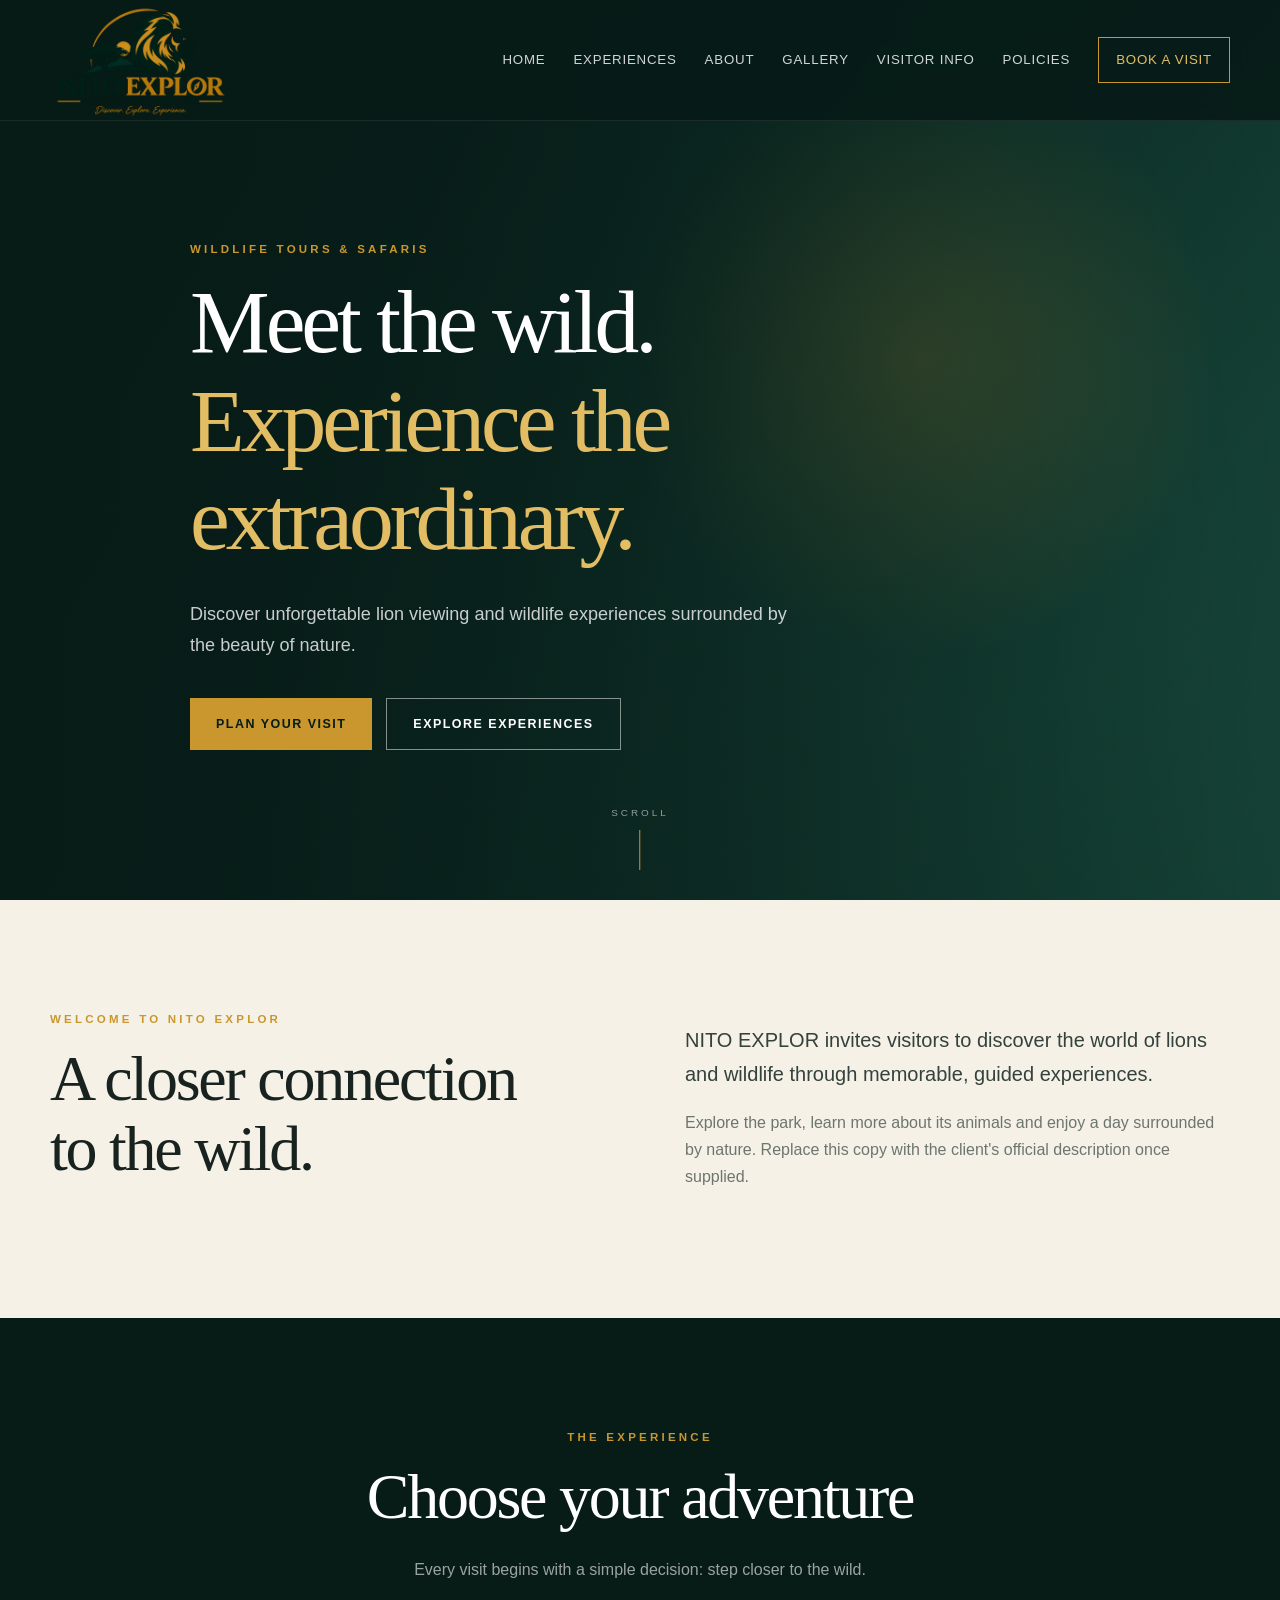
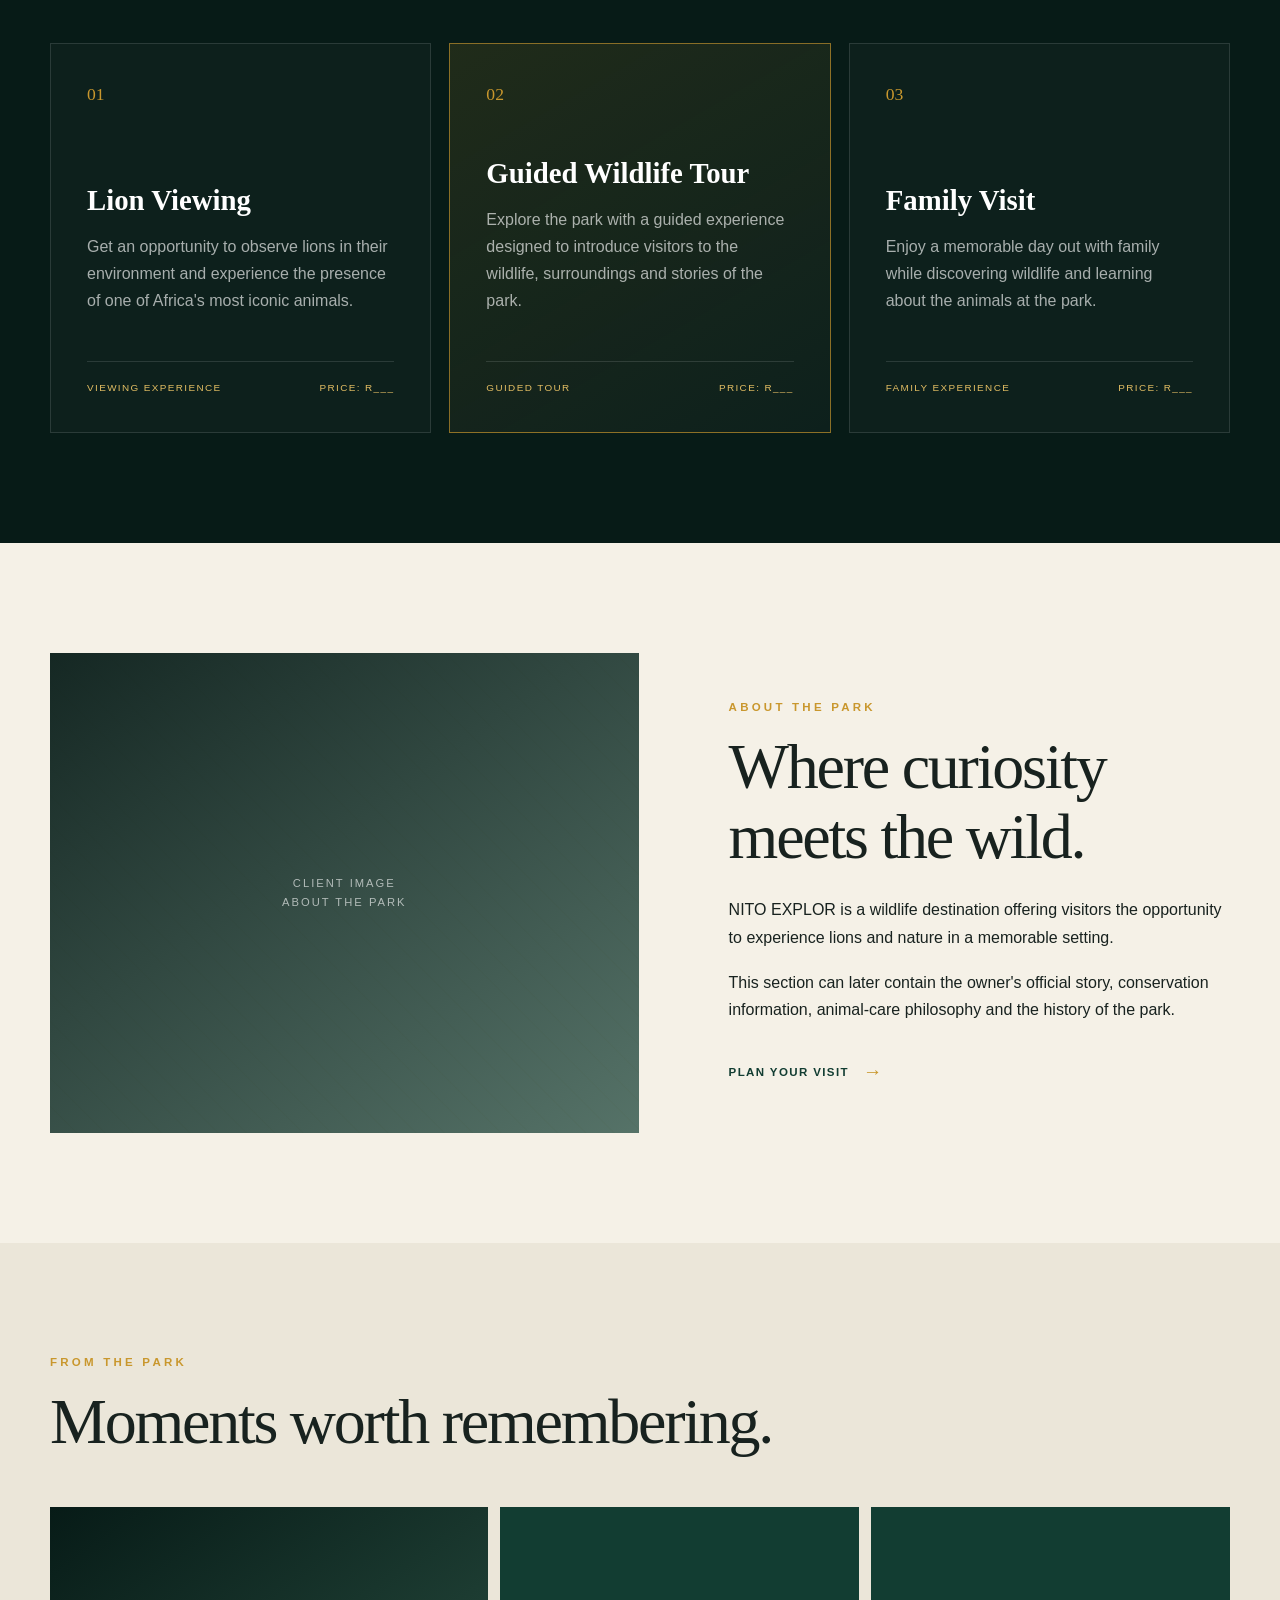
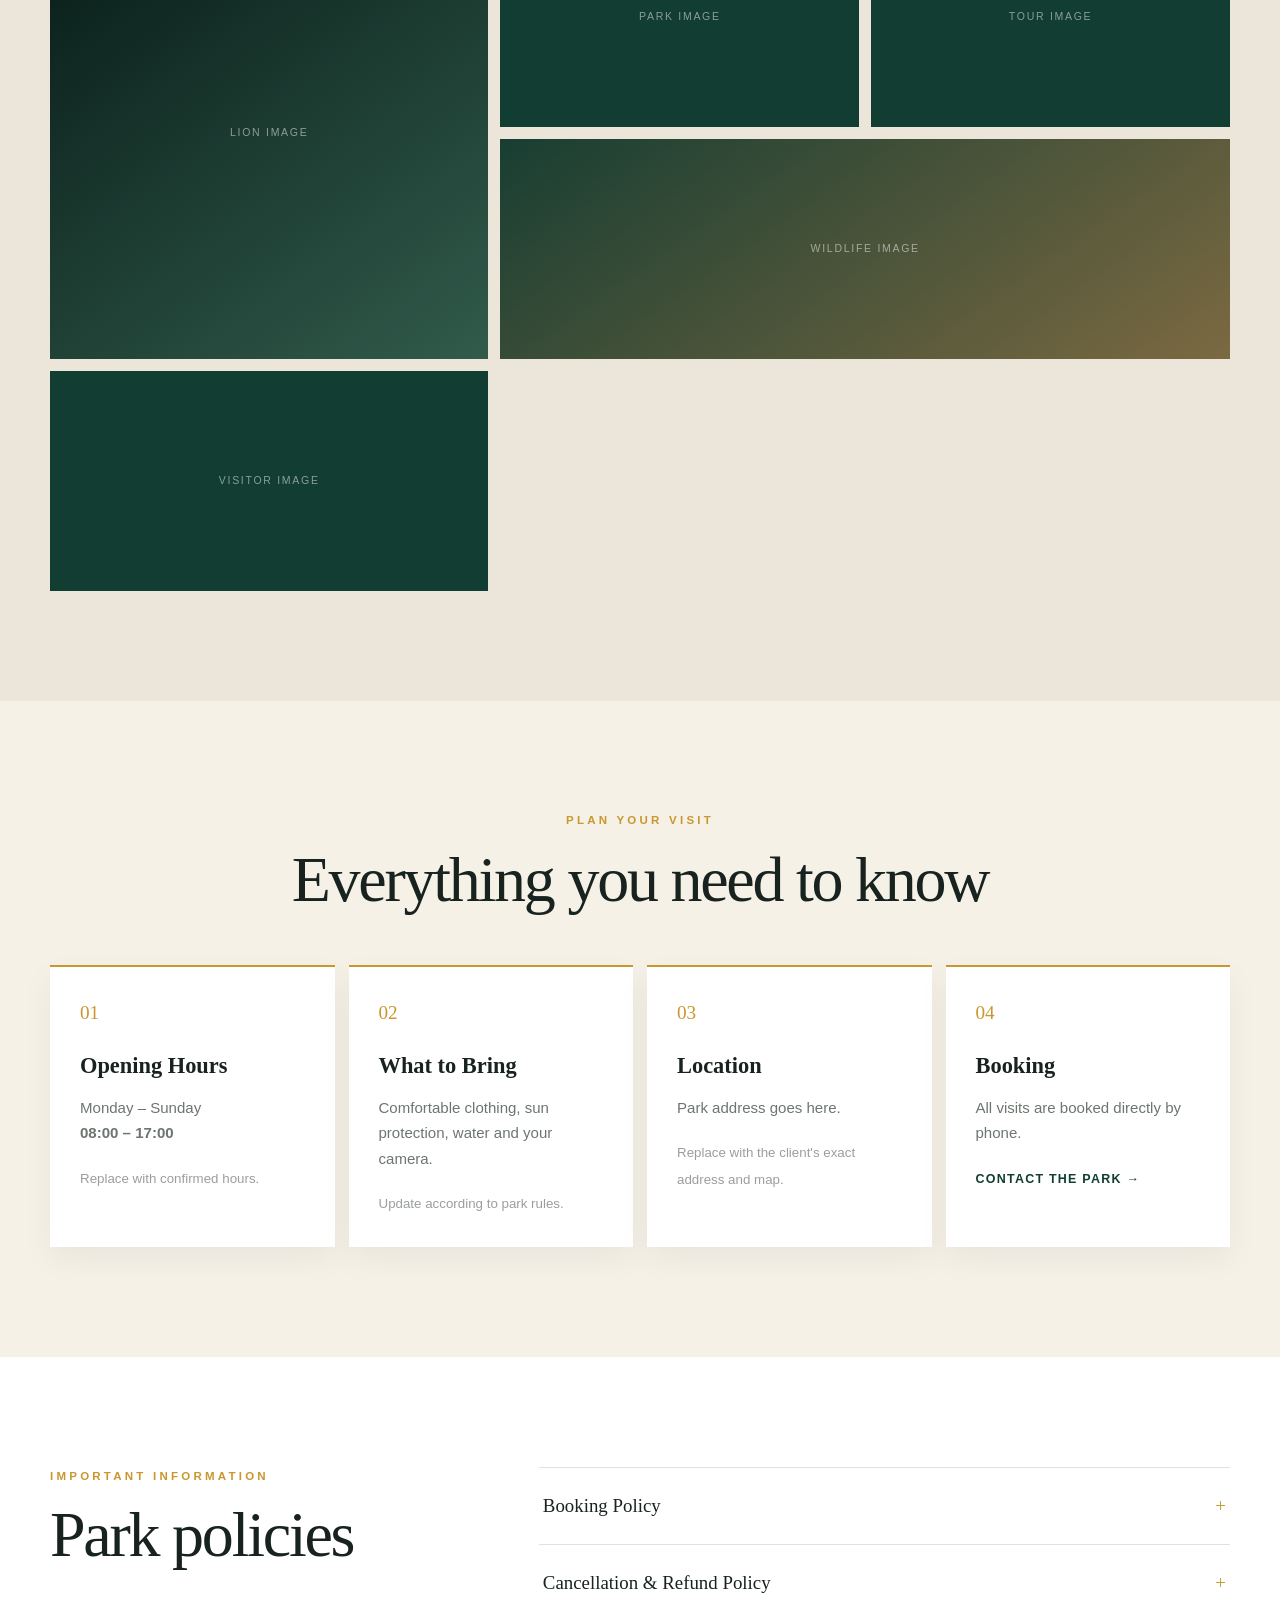
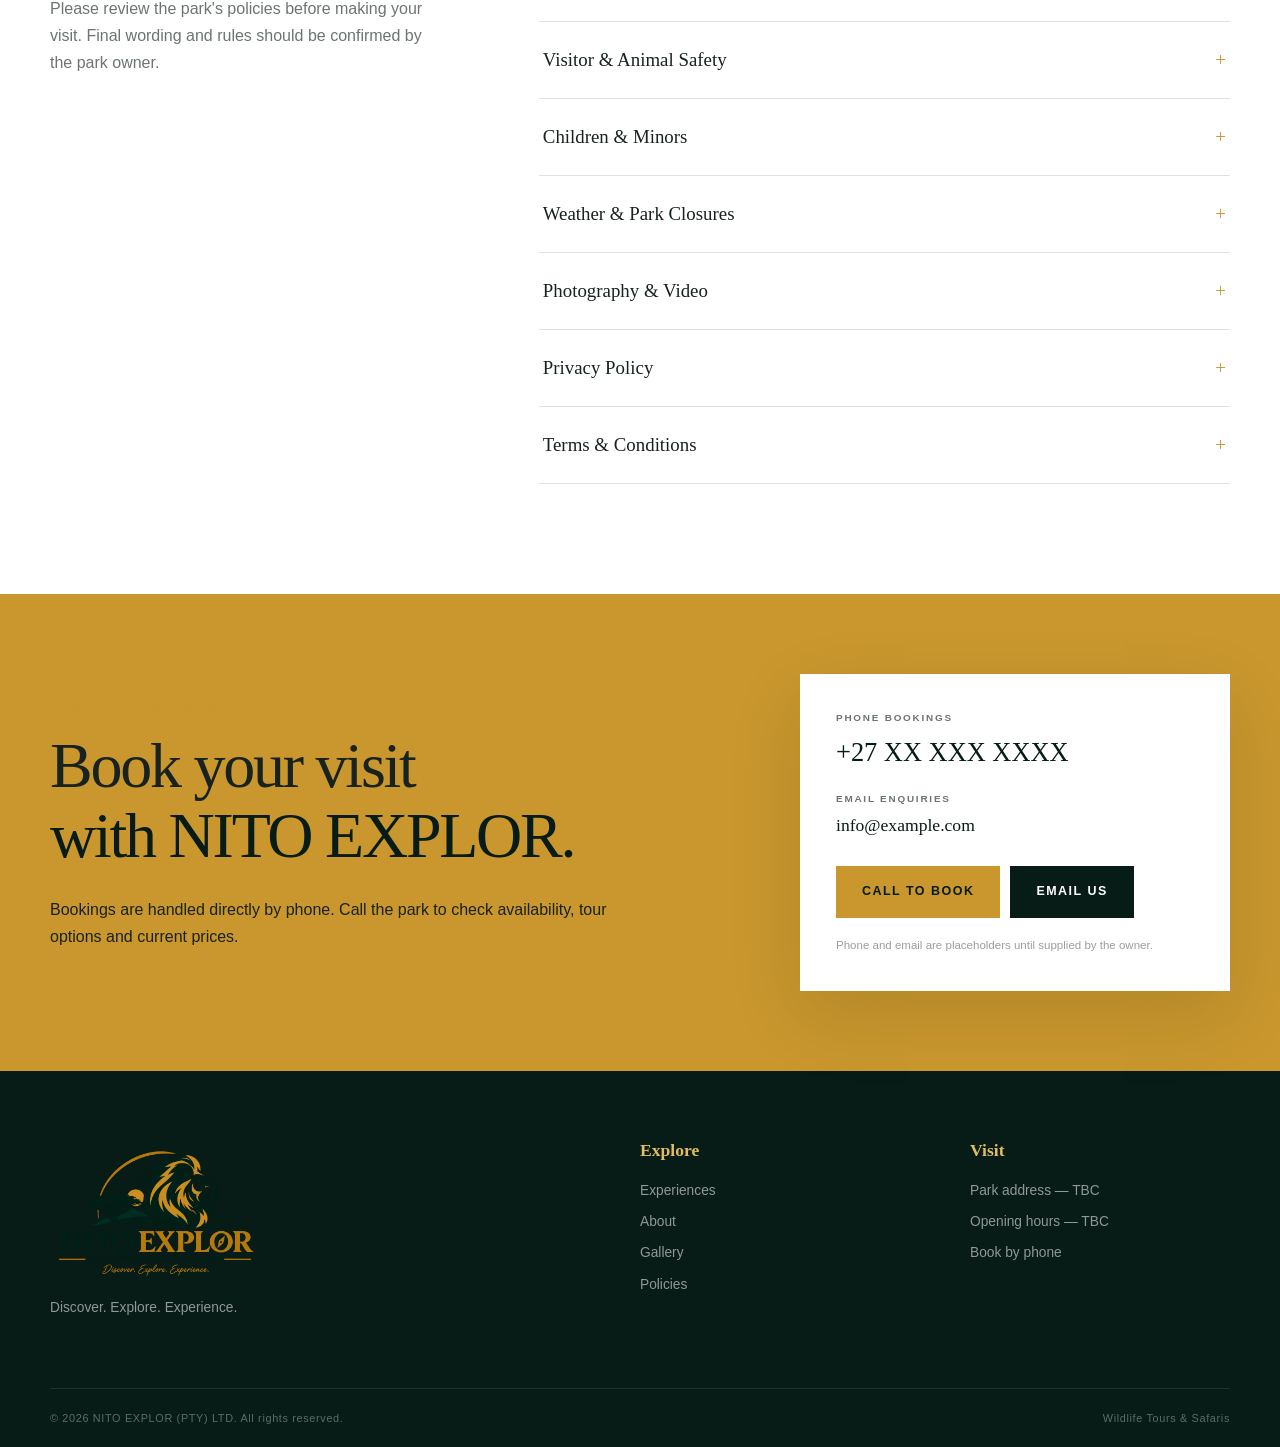
==== index.html @ 52e2e6fd "Add files via upload" ====
<!DOCTYPE html>
<html lang="en">
<head>
    <meta charset="UTF-8">
    <meta name="viewport" content="width=device-width, initial-scale=1.0">
    <meta name="description" content="NITO EXPLOR — unforgettable lion viewing, wildlife experiences and guided tours.">
    <meta name="theme-color" content="#071b17">
    <title>NITO EXPLOR | Wildlife Tours & Safaris</title>
    <link rel="icon" href="assets/nito-explor-logo.png" type="image/png">
    <link rel="stylesheet" href="styles.css">
</head>
<body>
    <header class="site-header" id="top">
        <div class="container nav-wrap">
            <a class="brand" href="#home" aria-label="NITO EXPLOR home">
                <img src="assets/nito-explor-logo.png" alt="NITO EXPLOR logo">
            </a>

            <button class="menu-toggle" aria-label="Open navigation" aria-expanded="false">
                <span></span><span></span><span></span>
            </button>

            <nav class="main-nav" aria-label="Main navigation">
                <a href="#home">Home</a>
                <a href="#experiences">Experiences</a>
                <a href="#about">About</a>
                <a href="#gallery">Gallery</a>
                <a href="#visitor-info">Visitor Info</a>
                <a href="#policies">Policies</a>
                <a class="nav-cta" href="#book">Book a Visit</a>
            </nav>
        </div>
    </header>

    <main>
        <section class="hero" id="home">
            <!-- Replace this background with the client's supplied banner image later. -->
            <div class="hero-overlay"></div>
            <div class="container hero-content">
                <p class="eyebrow">WILDLIFE TOURS & SAFARIS</p>
                <h1>Meet the wild.<br><em>Experience the extraordinary.</em></h1>
                <p class="hero-text">
                    Discover unforgettable lion viewing and wildlife experiences
                    surrounded by the beauty of nature.
                </p>
                <div class="hero-actions">
                    <a class="btn btn-gold" href="#book">Plan Your Visit</a>
                    <a class="btn btn-outline" href="#experiences">Explore Experiences</a>
                </div>
            </div>
            <div class="scroll-indicator">SCROLL <span></span></div>
        </section>

        <section class="intro section">
            <div class="container intro-grid">
                <div>
                    <p class="eyebrow">WELCOME TO NITO EXPLOR</p>
                    <h2>A closer connection<br>to the wild.</h2>
                </div>
                <div>
                    <p class="lead">
                        NITO EXPLOR invites visitors to discover the world of lions
                        and wildlife through memorable, guided experiences.
                    </p>
                    <p class="muted">
                        Explore the park, learn more about its animals and enjoy a
                        day surrounded by nature. Replace this copy with the client's
                        official description once supplied.
                    </p>
                </div>
            </div>
        </section>

        <section class="experiences section dark-section" id="experiences">
            <div class="container">
                <div class="section-heading centered">
                    <p class="eyebrow">THE EXPERIENCE</p>
                    <h2>Choose your adventure</h2>
                    <p>Every visit begins with a simple decision: step closer to the wild.</p>
                </div>

                <div class="experience-grid">
                    <article class="experience-card">
                        <div class="card-number">01</div>
                        <h3>Lion Viewing</h3>
                        <p>
                            Get an opportunity to observe lions in their environment
                            and experience the presence of one of Africa's most iconic animals.
                        </p>
                        <div class="card-meta">
                            <span>VIEWING EXPERIENCE</span>
                            <span>PRICE: R___</span>
                        </div>
                    </article>

                    <article class="experience-card featured-card">
                        <div class="card-number">02</div>
                        <h3>Guided Wildlife Tour</h3>
                        <p>
                            Explore the park with a guided experience designed to
                            introduce visitors to the wildlife, surroundings and stories of the park.
                        </p>
                        <div class="card-meta">
                            <span>GUIDED TOUR</span>
                            <span>PRICE: R___</span>
                        </div>
                    </article>

                    <article class="experience-card">
                        <div class="card-number">03</div>
                        <h3>Family Visit</h3>
                        <p>
                            Enjoy a memorable day out with family while discovering
                            wildlife and learning about the animals at the park.
                        </p>
                        <div class="card-meta">
                            <span>FAMILY EXPERIENCE</span>
                            <span>PRICE: R___</span>
                        </div>
                    </article>
                </div>
            </div>
        </section>

        <section class="about section" id="about">
            <div class="container split-section">
                <div class="image-placeholder large">
                    <span>CLIENT IMAGE<br>ABOUT THE PARK</span>
                </div>
                <div class="about-copy">
                    <p class="eyebrow">ABOUT THE PARK</p>
                    <h2>Where curiosity meets the wild.</h2>
                    <p>
                        NITO EXPLOR is a wildlife destination offering visitors the
                        opportunity to experience lions and nature in a memorable setting.
                    </p>
                    <p>
                        This section can later contain the owner's official story,
                        conservation information, animal-care philosophy and the history
                        of the park.
                    </p>
                    <a class="text-link" href="#visitor-info">Plan your visit <span>→</span></a>
                </div>
            </div>
        </section>

        <section class="gallery section" id="gallery">
            <div class="container">
                <div class="section-heading">
                    <p class="eyebrow">FROM THE PARK</p>
                    <h2>Moments worth remembering.</h2>
                </div>
                <div class="gallery-grid">
                    <div class="gallery-item tall"><span>LION IMAGE</span></div>
                    <div class="gallery-item"><span>PARK IMAGE</span></div>
                    <div class="gallery-item"><span>TOUR IMAGE</span></div>
                    <div class="gallery-item wide"><span>WILDLIFE IMAGE</span></div>
                    <div class="gallery-item"><span>VISITOR IMAGE</span></div>
                </div>
            </div>
        </section>

        <section class="visitor-info section soft-section" id="visitor-info">
            <div class="container">
                <div class="section-heading centered">
                    <p class="eyebrow">PLAN YOUR VISIT</p>
                    <h2>Everything you need to know</h2>
                </div>

                <div class="info-grid">
                    <div class="info-box">
                        <span class="info-icon">01</span>
                        <h3>Opening Hours</h3>
                        <p>Monday – Sunday<br><strong>08:00 – 17:00</strong></p>
                        <small>Replace with confirmed hours.</small>
                    </div>
                    <div class="info-box">
                        <span class="info-icon">02</span>
                        <h3>What to Bring</h3>
                        <p>Comfortable clothing, sun protection, water and your camera.</p>
                        <small>Update according to park rules.</small>
                    </div>
                    <div class="info-box">
                        <span class="info-icon">03</span>
                        <h3>Location</h3>
                        <p>Park address goes here.</p>
                        <small>Replace with the client's exact address and map.</small>
                    </div>
                    <div class="info-box">
                        <span class="info-icon">04</span>
                        <h3>Booking</h3>
                        <p>All visits are booked directly by phone.</p>
                        <a href="#book">Contact the park →</a>
                    </div>
                </div>
            </div>
        </section>

        <section class="policies section" id="policies">
            <div class="container policy-layout">
                <div class="policy-intro">
                    <p class="eyebrow">IMPORTANT INFORMATION</p>
                    <h2>Park policies</h2>
                    <p>
                        Please review the park's policies before making your visit.
                        Final wording and rules should be confirmed by the park owner.
                    </p>
                </div>

                <div class="policy-list">
                    <details>
                        <summary>Booking Policy <span>+</span></summary>
                        <p>Bookings are made by phone. Replace this text with the client's confirmed booking procedure, required information and confirmation process.</p>
                    </details>
                    <details>
                        <summary>Cancellation & Refund Policy <span>+</span></summary>
                        <p>Insert the client's approved cancellation deadlines, refund conditions and applicable fees.</p>
                    </details>
                    <details>
                        <summary>Visitor & Animal Safety <span>+</span></summary>
                        <p>Insert the park's official safety rules, including instructions regarding animals, vehicles, guides, barriers and visitor conduct.</p>
                    </details>
                    <details>
                        <summary>Children & Minors <span>+</span></summary>
                        <p>Insert age restrictions, supervision requirements and any experience-specific rules.</p>
                    </details>
                    <details>
                        <summary>Weather & Park Closures <span>+</span></summary>
                        <p>Insert the park's policy for severe weather, operational closures and rescheduling.</p>
                    </details>
                    <details>
                        <summary>Photography & Video <span>+</span></summary>
                        <p>Insert the park's rules regarding photography, commercial use, flash photography and recording.</p>
                    </details>
                    <details>
                        <summary>Privacy Policy <span>+</span></summary>
                        <p>Insert the final privacy notice explaining what visitor information is collected when someone contacts the park and how it is handled.</p>
                    </details>
                    <details>
                        <summary>Terms & Conditions <span>+</span></summary>
                        <p>Insert the owner's approved terms and conditions, including visitor responsibilities and any applicable liability provisions.</p>
                    </details>
                </div>
            </div>
        </section>

        <section class="booking section" id="book">
            <div class="container booking-panel">
                <div>
                    <p class="eyebrow">READY TO EXPLORE?</p>
                    <h2>Book your visit<br><em>with NITO EXPLOR.</em></h2>
                    <p>
                        Bookings are handled directly by phone. Call the park to
                        check availability, tour options and current prices.
                    </p>
                </div>

                <div class="contact-card">
                    <span class="contact-label">PHONE BOOKINGS</span>
                    <a class="contact-value" href="tel:+27000000000">+27 XX XXX XXXX</a>
                    <span class="contact-label">EMAIL ENQUIRIES</span>
                    <a class="contact-value small" href="mailto:info@example.com">info@example.com</a>
                    <div class="contact-actions">
                        <a class="btn btn-gold" href="tel:+27000000000">Call to Book</a>
                        <a class="btn btn-dark" href="mailto:info@example.com">Email Us</a>
                    </div>
                    <p class="placeholder-note">Phone and email are placeholders until supplied by the owner.</p>
                </div>
            </div>
        </section>
    </main>

    <footer class="site-footer">
        <div class="container footer-grid">
            <div>
                <img src="assets/nito-explor-logo.png" alt="NITO EXPLOR" class="footer-logo">
                <p>Discover. Explore. Experience.</p>
            </div>
            <div>
                <h4>Explore</h4>
                <a href="#experiences">Experiences</a>
                <a href="#about">About</a>
                <a href="#gallery">Gallery</a>
                <a href="#policies">Policies</a>
            </div>
            <div>
                <h4>Visit</h4>
                <span>Park address — TBC</span>
                <span>Opening hours — TBC</span>
                <a href="#book">Book by phone</a>
            </div>
        </div>
        <div class="container footer-bottom">
            <span>© <span id="year"></span> NITO EXPLOR (PTY) LTD. All rights reserved.</span>
            <span>Wildlife Tours & Safaris</span>
        </div>
    </footer>

    <script src="script.js"></script>
</body>
</html>
---- styles.css ----
:root {
    --green-deep: #071b17;
    --green: #123d32;
    --green-soft: #1b5142;
    --gold: #c9972d;
    --gold-light: #e2bd63;
    --cream: #f5f1e7;
    --white: #ffffff;
    --ink: #18221f;
    --muted: #6d756f;
    --line: rgba(18, 61, 50, .14);
    --shadow: 0 24px 70px rgba(7, 27, 23, .12);
    --radius: 2px;
}

* { box-sizing: border-box; }
html { scroll-behavior: smooth; }
body {
    margin: 0;
    color: var(--ink);
    background: var(--cream);
    font-family: Inter, Arial, Helvetica, sans-serif;
    line-height: 1.7;
}
a { color: inherit; text-decoration: none; }
img { max-width: 100%; display: block; }
.container { width: min(1180px, calc(100% - 48px)); margin: auto; }
.section { padding: 110px 0; }
.eyebrow {
    margin: 0 0 14px;
    color: var(--gold);
    font-size: .72rem;
    font-weight: 800;
    letter-spacing: .28em;
}
h1, h2, h3, h4 { font-family: Georgia, "Times New Roman", serif; line-height: 1.1; }
h1 { margin: 0; font-size: clamp(3.3rem, 7vw, 6.7rem); font-weight: 500; letter-spacing: -.045em; }
h2 { margin: 0 0 24px; font-size: clamp(2.6rem, 5vw, 4.7rem); font-weight: 500; letter-spacing: -.035em; }
h3 { font-size: 1.8rem; margin: 0 0 16px; }
p { margin: 0 0 18px; }
.muted { color: var(--muted); }
.lead { font-size: 1.25rem; color: #34413c; }
.centered { text-align: center; }

/* Header */
.site-header {
    position: fixed;
    z-index: 1000;
    top: 0; left: 0; right: 0;
    background: rgba(7,27,23,.93);
    backdrop-filter: blur(18px);
    border-bottom: 1px solid rgba(255,255,255,.08);
}
.nav-wrap { min-height: 92px; display: flex; align-items: center; justify-content: space-between; gap: 30px; }
.brand img { width: 180px; height: auto; }
.main-nav { display: flex; align-items: center; gap: 28px; color: rgba(255,255,255,.82); font-size: .83rem; letter-spacing: .06em; text-transform: uppercase; }
.main-nav a { transition: color .25s ease; }
.main-nav a:hover { color: var(--gold-light); }
.nav-cta { border: 1px solid var(--gold); color: var(--gold-light) !important; padding: 11px 17px; }
.menu-toggle { display: none; border: 0; background: none; padding: 8px; }
.menu-toggle span { display: block; width: 26px; height: 2px; margin: 5px; background: #fff; }

/* Hero */
.hero {
    min-height: 100vh;
    position: relative;
    display: flex;
    align-items: center;
    color: #fff;
    overflow: hidden;
    background:
        radial-gradient(circle at 72% 40%, rgba(201,151,45,.28), transparent 28%),
        linear-gradient(120deg, #071b17 15%, #123d32 58%, #1b5142 100%);
}
/* When the client's banner arrives, use:
   background-image: url('assets/lion-park-banner.jpg'); */
.hero::after {
    content: "";
    position: absolute;
    inset: 0;
    background:
        linear-gradient(90deg, rgba(7,27,23,.94) 0%, rgba(7,27,23,.68) 42%, rgba(7,27,23,.18) 100%),
        radial-gradient(circle at 75% 55%, transparent 0 20%, rgba(7,27,23,.22) 58%, rgba(7,27,23,.62) 100%);
}
.hero-content { position: relative; z-index: 2; padding-top: 90px; max-width: 900px; }
.hero h1 em { color: var(--gold-light); font-style: normal; }
.hero-text { max-width: 620px; margin: 30px 0 38px; font-size: 1.13rem; color: rgba(255,255,255,.78); }
.hero-actions { display: flex; gap: 14px; flex-wrap: wrap; }
.btn {
    display: inline-flex; align-items: center; justify-content: center;
    min-height: 52px; padding: 0 26px;
    font-size: .78rem; font-weight: 800; letter-spacing: .12em; text-transform: uppercase;
    transition: transform .2s ease, background .2s ease;
}
.btn:hover { transform: translateY(-2px); }
.btn-gold { background: var(--gold); color: var(--green-deep); }
.btn-outline { border: 1px solid rgba(255,255,255,.5); color: #fff; }
.btn-dark { background: var(--green-deep); color: #fff; }
.scroll-indicator {
    position: absolute; z-index: 3; bottom: 30px; left: 50%;
    transform: translateX(-50%);
    color: rgba(255,255,255,.55); font-size: .62rem; letter-spacing: .3em;
}
.scroll-indicator span { display: block; width: 1px; height: 40px; margin: 8px auto 0; background: var(--gold); }

/* Intro */
.intro { background: var(--cream); }
.intro-grid { display: grid; grid-template-columns: 1fr 1fr; gap: 90px; align-items: end; }

/* Experiences */
.dark-section { background: var(--green-deep); color: #fff; }
.dark-section .section-heading > p:last-child { color: rgba(255,255,255,.6); }
.experience-grid { margin-top: 60px; display: grid; grid-template-columns: repeat(3, 1fr); gap: 18px; }
.experience-card {
    min-height: 390px; padding: 36px;
    border: 1px solid rgba(255,255,255,.12);
    display: flex; flex-direction: column;
    background: rgba(255,255,255,.025);
}
.experience-card.featured-card { border-color: rgba(201,151,45,.65); background: linear-gradient(150deg, rgba(201,151,45,.13), rgba(255,255,255,.025)); }
.card-number { color: var(--gold); font-family: Georgia, serif; font-size: 1.1rem; margin-bottom: auto; }
.experience-card p { color: rgba(255,255,255,.64); }
.card-meta { margin-top: 28px; padding-top: 18px; border-top: 1px solid rgba(255,255,255,.12); display: flex; justify-content: space-between; gap: 10px; color: var(--gold-light); font-size: .62rem; letter-spacing: .14em; }

/* About */
.split-section { display: grid; grid-template-columns: 1.08fr .92fr; gap: 90px; align-items: center; }
.image-placeholder {
    min-height: 480px;
    display: grid; place-items: center;
    color: rgba(255,255,255,.62);
    letter-spacing: .18em; font-size: .7rem; text-align: center;
    background:
        linear-gradient(145deg, rgba(7,27,23,.94), rgba(18,61,50,.7)),
        repeating-linear-gradient(45deg, transparent, transparent 18px, rgba(201,151,45,.08) 19px, transparent 20px);
}
.text-link { display: inline-flex; gap: 14px; align-items: center; margin-top: 15px; color: var(--green); font-weight: 800; text-transform: uppercase; letter-spacing: .12em; font-size: .72rem; }
.text-link span { color: var(--gold); font-size: 1.2rem; }

/* Gallery */
.gallery { background: #ebe6d9; }
.gallery-grid { margin-top: 50px; display: grid; grid-template-columns: 1.1fr .9fr .9fr; grid-auto-rows: 220px; gap: 12px; }
.gallery-item {
    display: grid; place-items: center; background: var(--green);
    color: rgba(255,255,255,.5); letter-spacing: .16em; font-size: .66rem;
    min-height: 0;
}
.gallery-item.tall { grid-row: span 2; background: linear-gradient(145deg, #071b17, #315b4b); }
.gallery-item.wide { grid-column: span 2; background: linear-gradient(145deg, #183e32, #7b6941); }

/* Visitor info */
.soft-section { background: var(--cream); }
.info-grid { margin-top: 50px; display: grid; grid-template-columns: repeat(4, 1fr); gap: 14px; }
.info-box { background: #fff; padding: 30px; min-height: 245px; border-top: 2px solid var(--gold); box-shadow: 0 12px 30px rgba(7,27,23,.05); }
.info-icon { color: var(--gold); font-family: Georgia, serif; font-size: 1.2rem; }
.info-box h3 { margin-top: 24px; font-size: 1.4rem; }
.info-box p { color: var(--muted); font-size: .94rem; }
.info-box small { color: #9a9f9a; }
.info-box a { color: var(--green); font-weight: 800; font-size: .78rem; text-transform: uppercase; letter-spacing: .1em; }

/* Policies */
.policies { background: #fff; }
.policy-layout { display: grid; grid-template-columns: .72fr 1.28fr; gap: 100px; }
.policy-intro p:last-child { color: var(--muted); max-width: 410px; }
.policy-list details { border-top: 1px solid var(--line); padding: 0; }
.policy-list details:last-child { border-bottom: 1px solid var(--line); }
.policy-list summary { cursor: pointer; list-style: none; padding: 22px 4px; display: flex; justify-content: space-between; font-family: Georgia, serif; font-size: 1.18rem; }
.policy-list summary::-webkit-details-marker { display: none; }
.policy-list summary span { color: var(--gold); }
.policy-list details p { color: var(--muted); padding: 0 35px 22px 4px; margin: 0; }

/* Booking */
.booking { background: var(--gold); padding: 80px 0; }
.booking-panel { display: grid; grid-template-columns: 1fr 430px; gap: 70px; align-items: center; }
.booking h2 em { color: var(--green-deep); font-style: normal; }
.booking-panel > div:first-child > p:last-child { max-width: 570px; }
.contact-card { background: #fff; padding: 36px; box-shadow: var(--shadow); }
.contact-label { display: block; color: var(--muted); font-size: .62rem; letter-spacing: .18em; font-weight: 800; margin-top: 16px; }
.contact-label:first-child { margin-top: 0; }
.contact-value { display: block; color: var(--green-deep); font-family: Georgia, serif; font-size: 1.65rem; margin: 3px 0 8px; }
.contact-value.small { font-size: 1.1rem; }
.contact-actions { display: flex; gap: 10px; margin-top: 25px; flex-wrap: wrap; }
.placeholder-note { margin: 18px 0 0; color: #9a9f9a; font-size: .72rem; }

/* Footer */
.site-footer { background: var(--green-deep); color: #fff; padding: 70px 0 20px; }
.footer-grid { display: grid; grid-template-columns: 2fr 1fr 1fr; gap: 70px; padding-bottom: 60px; }
.footer-logo { width: 210px; margin-bottom: 15px; }
.footer-grid p, .footer-grid span, .footer-grid a { color: rgba(255,255,255,.55); display: block; margin-bottom: 8px; font-size: .86rem; }
.footer-grid h4 { color: var(--gold-light); font-size: 1.1rem; margin: 0 0 18px; }
.footer-bottom { border-top: 1px solid rgba(255,255,255,.1); padding-top: 20px; display: flex; justify-content: space-between; color: rgba(255,255,255,.35); font-size: .68rem; letter-spacing: .06em; }

/* Responsive */
@media (max-width: 980px) {
    .main-nav { gap: 16px; font-size: .72rem; }
    .experience-grid, .info-grid { grid-template-columns: repeat(2, 1fr); }
    .split-section, .policy-layout, .booking-panel { grid-template-columns: 1fr; gap: 45px; }
    .gallery-grid { grid-template-columns: 1fr 1fr; }
    .gallery-item.tall { grid-row: span 2; }
    .gallery-item.wide { grid-column: span 2; }
}
@media (max-width: 760px) {
    .container { width: min(100% - 32px, 1180px); }
    .section { padding: 80px 0; }
    .nav-wrap { min-height: 76px; }
    .brand img { width: 150px; }
    .menu-toggle { display: block; }
    .main-nav {
        position: absolute; top: 76px; left: 0; right: 0;
        display: none; flex-direction: column; align-items: stretch;
        padding: 18px 20px 25px; background: var(--green-deep);
    }
    .main-nav.open { display: flex; }
    .main-nav a { padding: 10px 0; }
    .nav-cta { text-align: center; }
    .intro-grid, .experience-grid, .info-grid, .footer-grid { grid-template-columns: 1fr; gap: 18px; }
    .hero { min-height: 90vh; }
    .hero-content { padding-top: 90px; }
    h1 { font-size: clamp(3rem, 15vw, 5rem); }
    .hero-text { font-size: 1rem; }
    .image-placeholder { min-height: 360px; }
    .gallery-grid { grid-template-columns: 1fr; grid-auto-rows: 230px; }
    .gallery-item.tall, .gallery-item.wide { grid-row: auto; grid-column: auto; }
    .booking-panel { gap: 30px; }
    .footer-bottom { flex-direction: column; gap: 8px; }
}
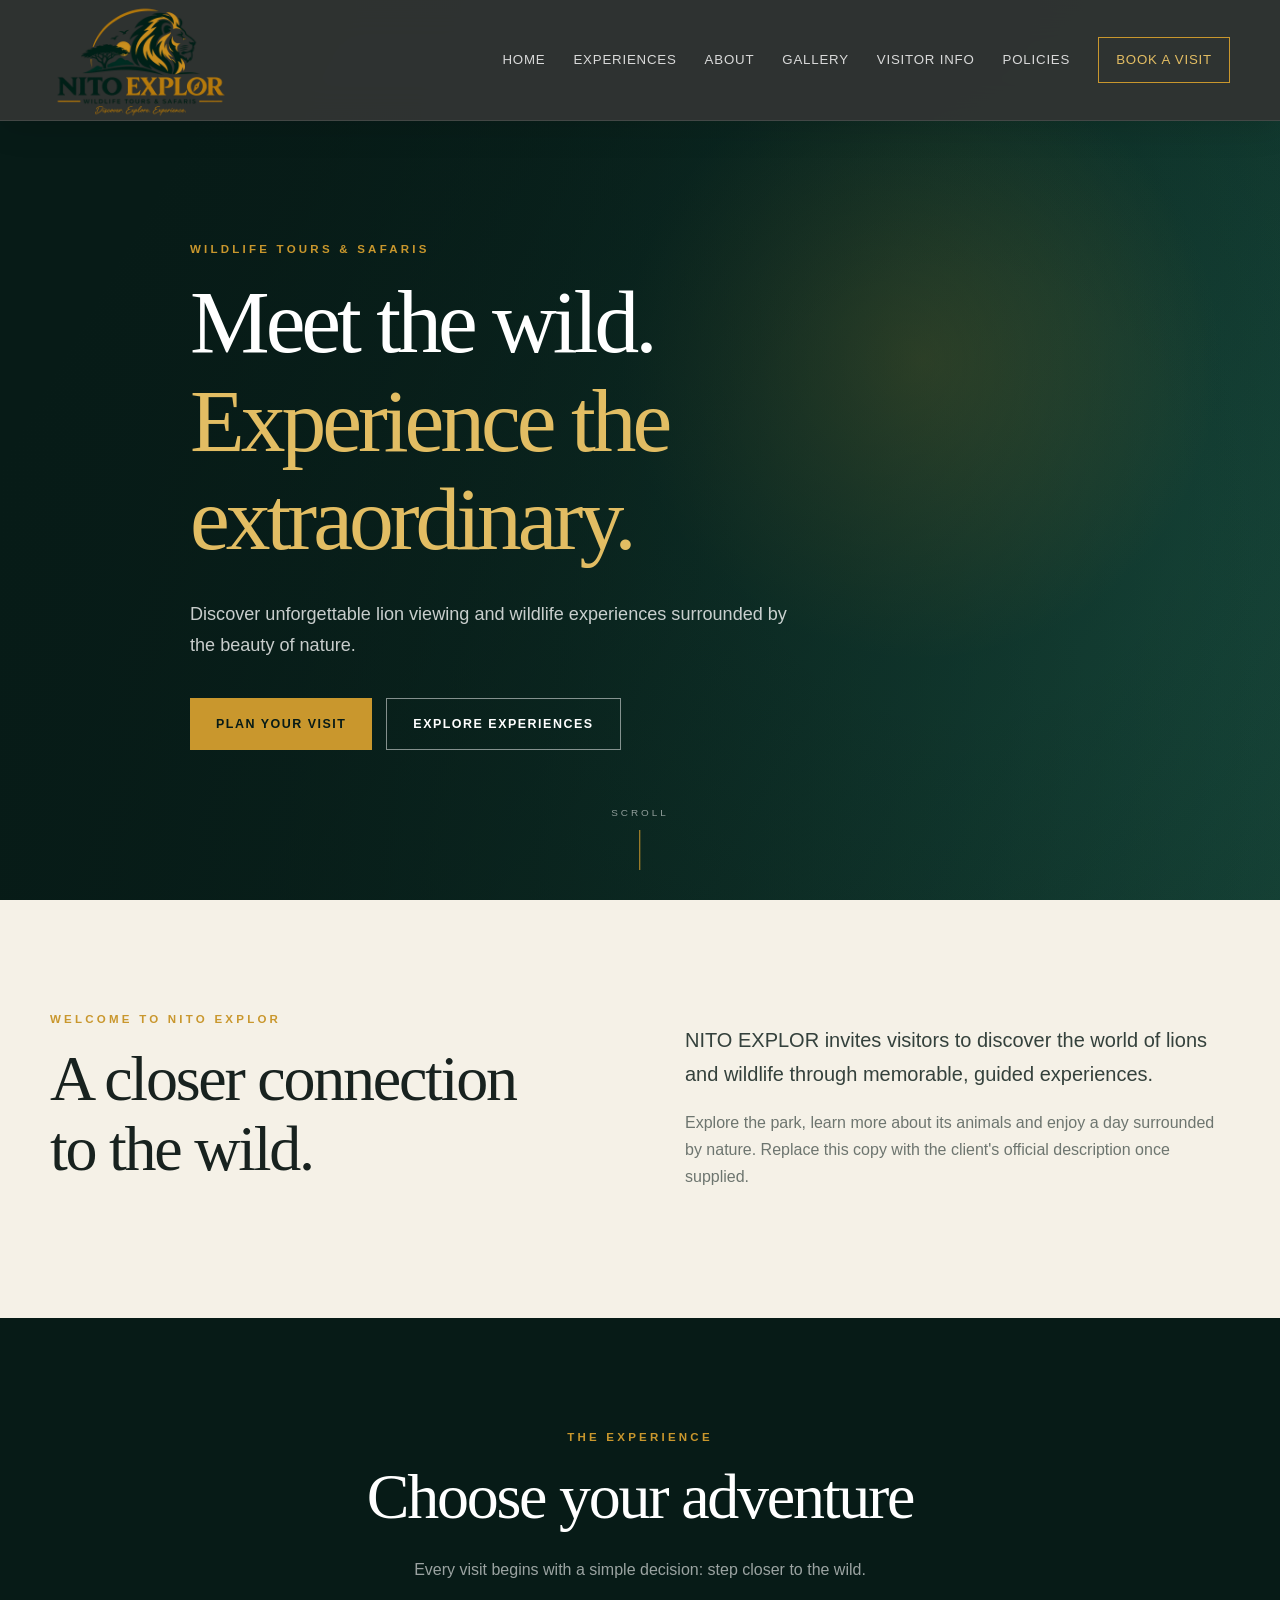
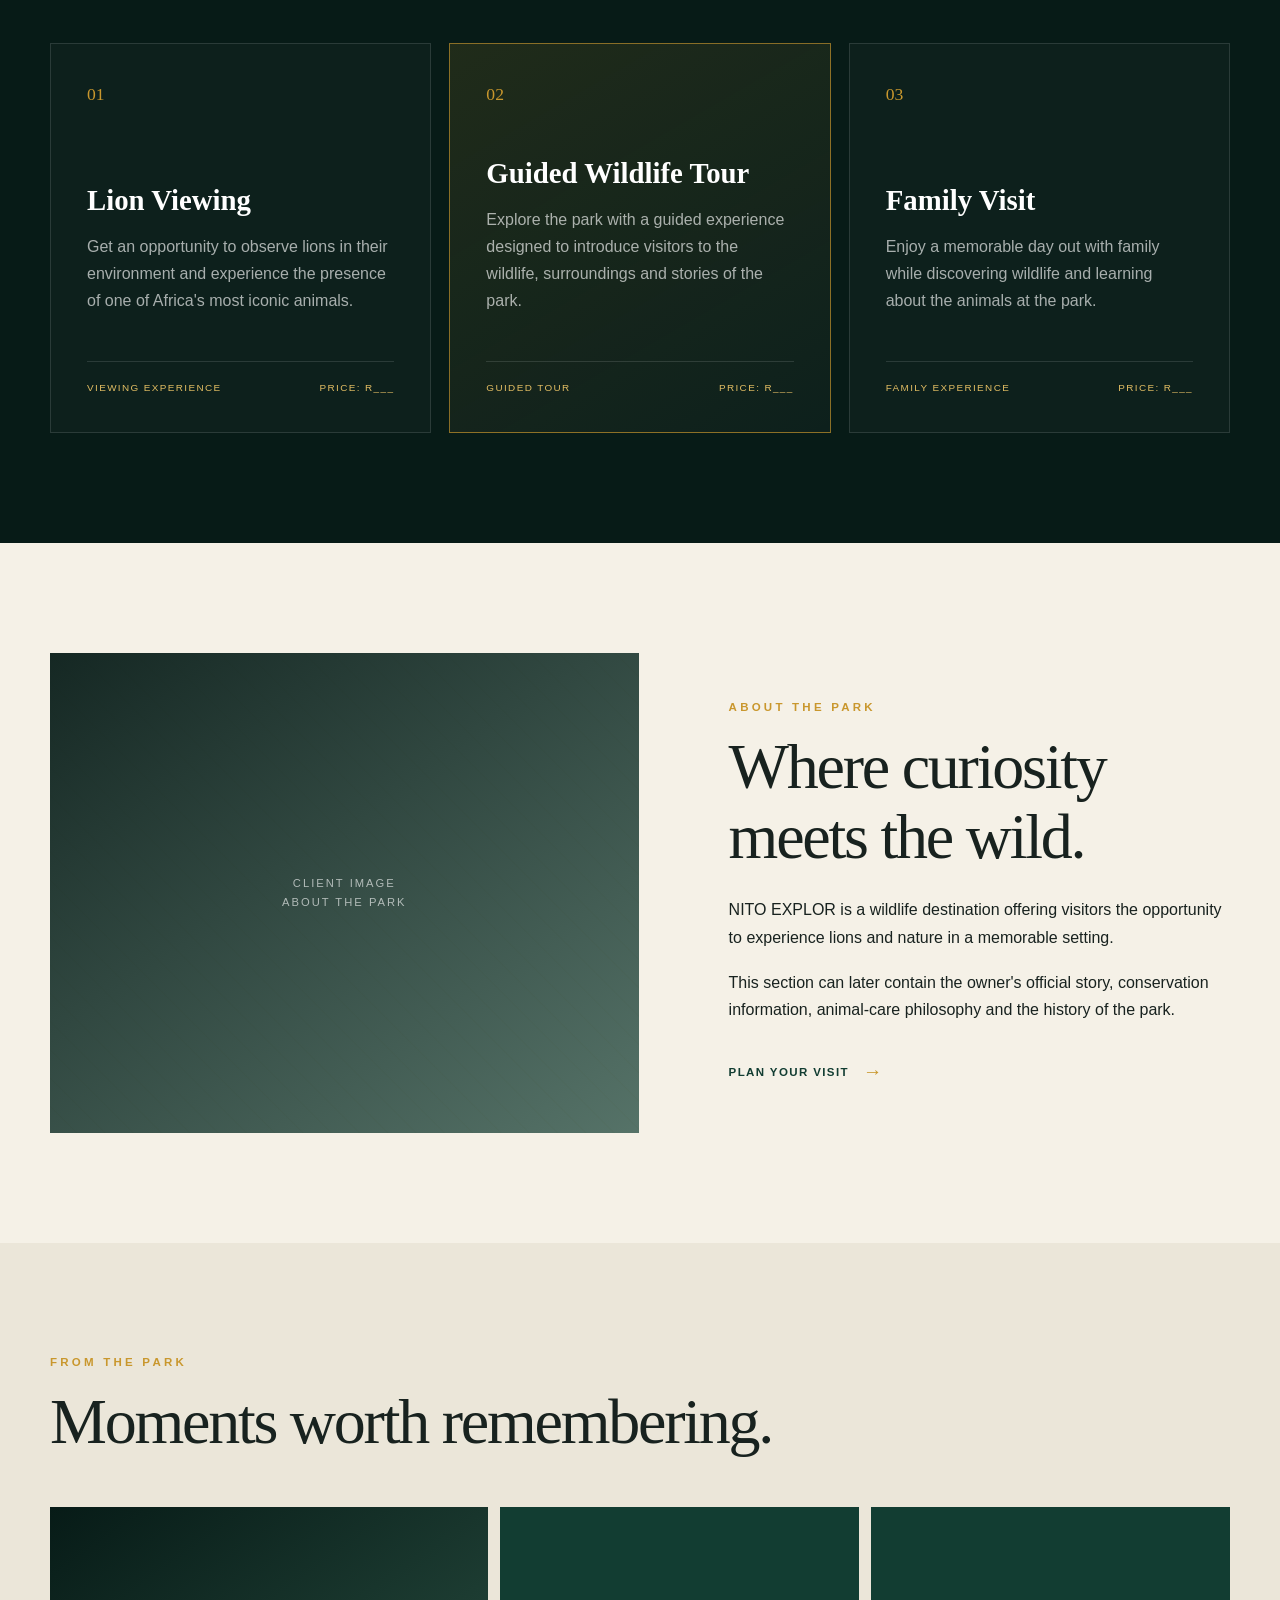
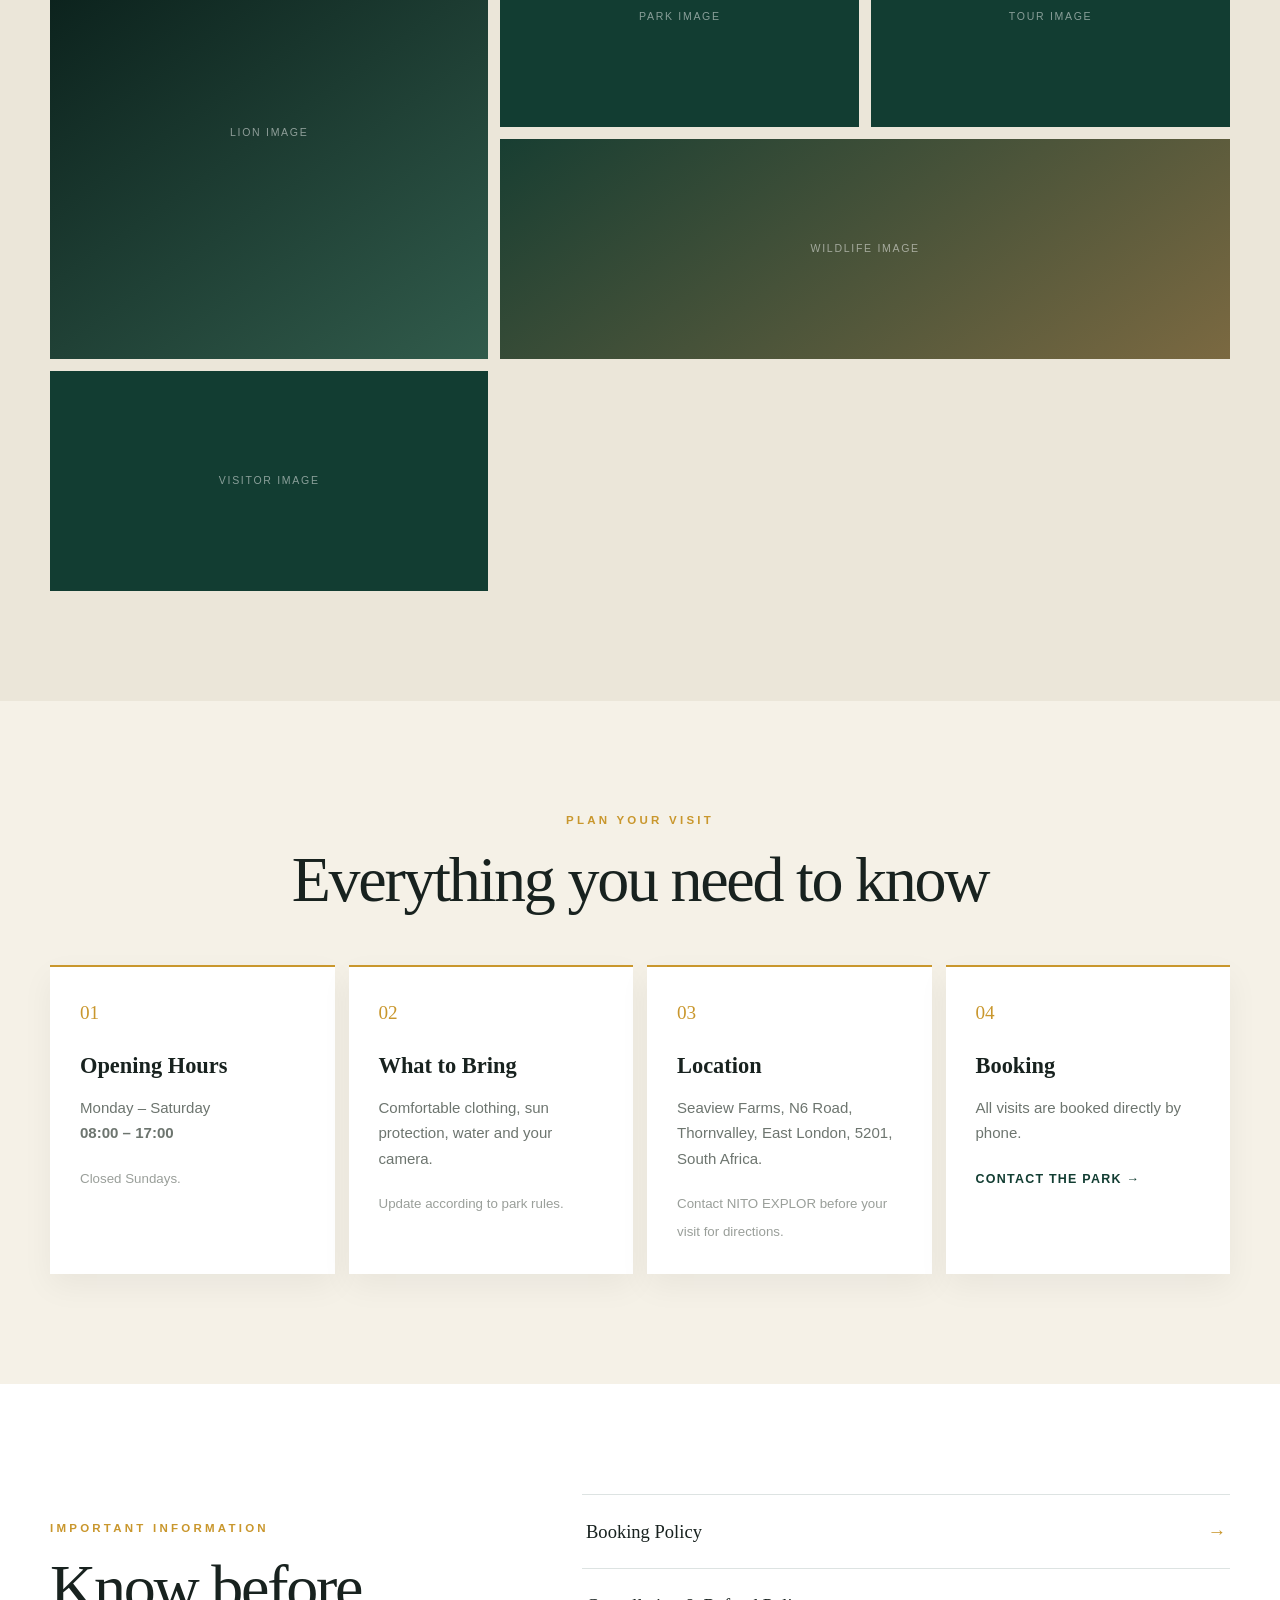
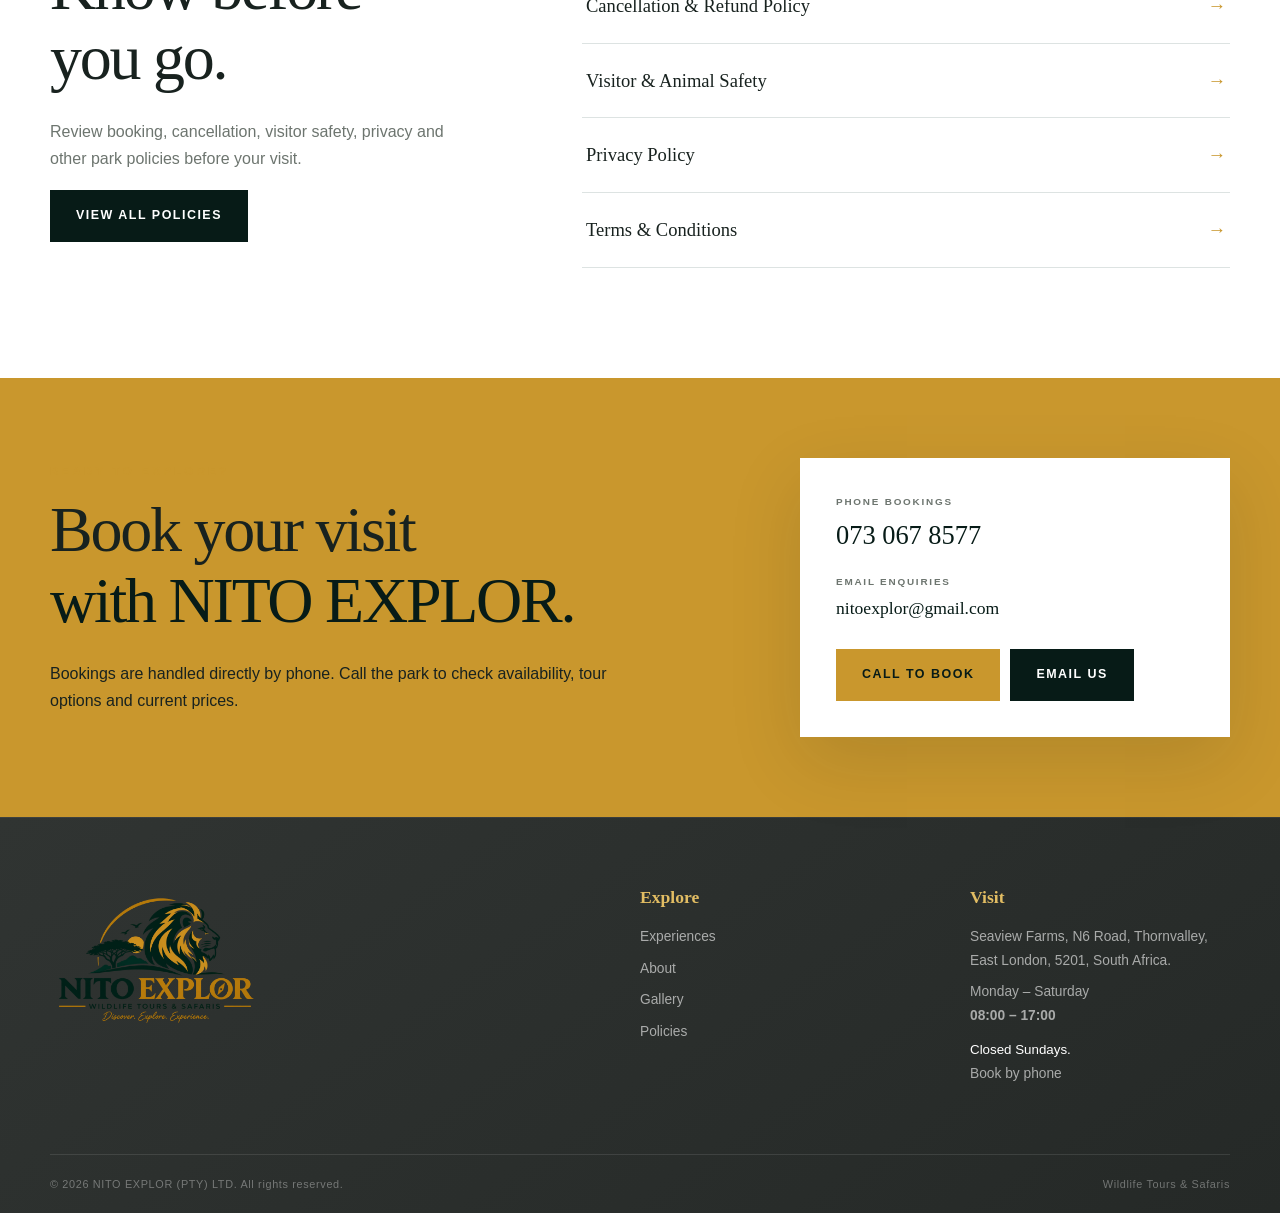
==== commit ffa93dbb: "Add files via upload" ====
--- a/index.html
+++ b/index.html
@@ -1,5 +1,6 @@
 <!DOCTYPE html>
 <html lang="en">
+
 <head>
     <meta charset="UTF-8">
     <meta name="viewport" content="width=device-width, initial-scale=1.0">
@@ -9,6 +10,7 @@
     <link rel="icon" href="assets/nito-explor-logo.png" type="image/png">
     <link rel="stylesheet" href="styles.css">
 </head>
+
 <body>
     <header class="site-header" id="top">
         <div class="container nav-wrap">
@@ -26,7 +28,7 @@
                 <a href="#about">About</a>
                 <a href="#gallery">Gallery</a>
                 <a href="#visitor-info">Visitor Info</a>
-                <a href="#policies">Policies</a>
+                <a href="policies.html">Policies</a>
                 <a class="nav-cta" href="#book">Book a Visit</a>
             </nav>
         </div>
@@ -171,8 +173,15 @@
                     <div class="info-box">
                         <span class="info-icon">01</span>
                         <h3>Opening Hours</h3>
-                        <p>Monday – Sunday<br><strong>08:00 – 17:00</strong></p>
-                        <small>Replace with confirmed hours.</small>
+                        <p>
+                            Monday – Saturday
+                            <br>
+                            <strong>08:00 – 17:00</strong>
+                        </p>
+
+                        <small>
+                            Closed Sundays.
+                        </small>
                     </div>
                     <div class="info-box">
                         <span class="info-icon">02</span>
@@ -183,8 +192,15 @@
                     <div class="info-box">
                         <span class="info-icon">03</span>
                         <h3>Location</h3>
-                        <p>Park address goes here.</p>
-                        <small>Replace with the client's exact address and map.</small>
+                        <p>
+                            Seaview Farms, N6 Road,
+                            Thornvalley, East London,
+                            5201, South Africa.
+                        </p>
+
+                        <small>
+                            Contact NITO EXPLOR before your visit for directions.
+                        </small>
                     </div>
                     <div class="info-box">
                         <span class="info-icon">04</span>
@@ -196,52 +212,64 @@
             </div>
         </section>
 
-        <section class="policies section" id="policies">
-            <div class="container policy-layout">
-                <div class="policy-intro">
-                    <p class="eyebrow">IMPORTANT INFORMATION</p>
-                    <h2>Park policies</h2>
-                    <p>
-                        Please review the park's policies before making your visit.
-                        Final wording and rules should be confirmed by the park owner.
-                    </p>
-                </div>
-
-                <div class="policy-list">
-                    <details>
-                        <summary>Booking Policy <span>+</span></summary>
-                        <p>Bookings are made by phone. Replace this text with the client's confirmed booking procedure, required information and confirmation process.</p>
-                    </details>
-                    <details>
-                        <summary>Cancellation & Refund Policy <span>+</span></summary>
-                        <p>Insert the client's approved cancellation deadlines, refund conditions and applicable fees.</p>
-                    </details>
-                    <details>
-                        <summary>Visitor & Animal Safety <span>+</span></summary>
-                        <p>Insert the park's official safety rules, including instructions regarding animals, vehicles, guides, barriers and visitor conduct.</p>
-                    </details>
-                    <details>
-                        <summary>Children & Minors <span>+</span></summary>
-                        <p>Insert age restrictions, supervision requirements and any experience-specific rules.</p>
-                    </details>
-                    <details>
-                        <summary>Weather & Park Closures <span>+</span></summary>
-                        <p>Insert the park's policy for severe weather, operational closures and rescheduling.</p>
-                    </details>
-                    <details>
-                        <summary>Photography & Video <span>+</span></summary>
-                        <p>Insert the park's rules regarding photography, commercial use, flash photography and recording.</p>
-                    </details>
-                    <details>
-                        <summary>Privacy Policy <span>+</span></summary>
-                        <p>Insert the final privacy notice explaining what visitor information is collected when someone contacts the park and how it is handled.</p>
-                    </details>
-                    <details>
-                        <summary>Terms & Conditions <span>+</span></summary>
-                        <p>Insert the owner's approved terms and conditions, including visitor responsibilities and any applicable liability provisions.</p>
-                    </details>
-                </div>
-            </div>
+        <section class="policy-preview section">
+
+            <div class="container policy-preview-layout">
+
+                <div>
+
+                    <p class="eyebrow">
+                        IMPORTANT INFORMATION
+                    </p>
+
+                    <h2>
+                        Know before<br>
+                        you go.
+                    </h2>
+
+                    <p class="muted">
+                        Review booking, cancellation, visitor safety,
+                        privacy and other park policies before your visit.
+                    </p>
+
+                    <a class="btn btn-dark" href="policies.html">
+                        View All Policies
+                    </a>
+
+                </div>
+
+
+                <div class="policy-preview-list">
+
+                    <a href="policies/booking-policy.html">
+                        Booking Policy
+                        <span>→</span>
+                    </a>
+
+                    <a href="policies/cancellation-refund-policy.html">
+                        Cancellation & Refund Policy
+                        <span>→</span>
+                    </a>
+
+                    <a href="policies/visitor-animal-safety.html">
+                        Visitor & Animal Safety
+                        <span>→</span>
+                    </a>
+
+                    <a href="policies/privacy-policy.html">
+                        Privacy Policy
+                        <span>→</span>
+                    </a>
+
+                    <a href="policies/terms-conditions.html">
+                        Terms & Conditions
+                        <span>→</span>
+                    </a>
+
+                </div>
+
+            </div>
+
         </section>
 
         <section class="booking section" id="book">
@@ -257,16 +285,27 @@
 
                 <div class="contact-card">
                     <span class="contact-label">PHONE BOOKINGS</span>
-                    <a class="contact-value" href="tel:+27000000000">+27 XX XXX XXXX</a>
+
+                    <a class="contact-value" href="tel:+27730678577">
+                        073 067 8577
+                    </a>
+
                     <span class="contact-label">EMAIL ENQUIRIES</span>
-                    <a class="contact-value small" href="mailto:info@example.com">info@example.com</a>
+
+                    <a class="contact-value small" href="mailto:nitoexplor@gmail.com">
+                        nitoexplor@gmail.com
+                    </a>
+
                     <div class="contact-actions">
-                        <a class="btn btn-gold" href="tel:+27000000000">Call to Book</a>
-                        <a class="btn btn-dark" href="mailto:info@example.com">Email Us</a>
-                    </div>
-                    <p class="placeholder-note">Phone and email are placeholders until supplied by the owner.</p>
-                </div>
-            </div>
+                        <a class="btn btn-gold" href="tel:+27730678577">
+                            Call to Book
+                        </a>
+
+                        <a class="btn btn-dark" href="mailto:nitoexplor@gmail.com">
+                            Email Us
+                        </a>
+                    </div>
+                </div>
         </section>
     </main>
 
@@ -274,19 +313,31 @@
         <div class="container footer-grid">
             <div>
                 <img src="assets/nito-explor-logo.png" alt="NITO EXPLOR" class="footer-logo">
-                <p>Discover. Explore. Experience.</p>
             </div>
             <div>
                 <h4>Explore</h4>
                 <a href="#experiences">Experiences</a>
                 <a href="#about">About</a>
                 <a href="#gallery">Gallery</a>
-                <a href="#policies">Policies</a>
+                <a href="policies.html">Policies</a>
             </div>
             <div>
                 <h4>Visit</h4>
-                <span>Park address — TBC</span>
-                <span>Opening hours — TBC</span>
+                <p>
+                    Seaview Farms, N6 Road,
+                    Thornvalley, East London,
+                    5201, South Africa.
+                </p>
+
+                <p>
+                    Monday – Saturday
+                    <br>
+                    <strong>08:00 – 17:00</strong>
+                </p>
+
+                <small>
+                    Closed Sundays.
+                </small>
                 <a href="#book">Book by phone</a>
             </div>
         </div>
@@ -298,4 +349,5 @@
 
     <script src="script.js"></script>
 </body>
-</html>
+
+</html>
--- a/styles.css
+++ b/styles.css
@@ -11,10 +11,21 @@
     --line: rgba(18, 61, 50, .14);
     --shadow: 0 24px 70px rgba(7, 27, 23, .12);
     --radius: 2px;
-}
-
-* { box-sizing: border-box; }
-html { scroll-behavior: smooth; }
+    --grey-900: #252927;
+    --grey-850: #303432;
+    --grey-800: #3b403e;
+    --grey-700: #505654;
+    --grey-200: #d9dcd9;
+}
+
+* {
+    box-sizing: border-box;
+}
+
+html {
+    scroll-behavior: smooth;
+}
+
 body {
     margin: 0;
     color: var(--ink);
@@ -22,10 +33,26 @@
     font-family: Inter, Arial, Helvetica, sans-serif;
     line-height: 1.7;
 }
-a { color: inherit; text-decoration: none; }
-img { max-width: 100%; display: block; }
-.container { width: min(1180px, calc(100% - 48px)); margin: auto; }
-.section { padding: 110px 0; }
+
+a {
+    color: inherit;
+    text-decoration: none;
+}
+
+img {
+    max-width: 100%;
+    display: block;
+}
+
+.container {
+    width: min(1180px, calc(100% - 48px));
+    margin: auto;
+}
+
+.section {
+    padding: 110px 0;
+}
+
 .eyebrow {
     margin: 0 0 14px;
     color: var(--gold);
@@ -33,32 +60,116 @@
     font-weight: 800;
     letter-spacing: .28em;
 }
-h1, h2, h3, h4 { font-family: Georgia, "Times New Roman", serif; line-height: 1.1; }
-h1 { margin: 0; font-size: clamp(3.3rem, 7vw, 6.7rem); font-weight: 500; letter-spacing: -.045em; }
-h2 { margin: 0 0 24px; font-size: clamp(2.6rem, 5vw, 4.7rem); font-weight: 500; letter-spacing: -.035em; }
-h3 { font-size: 1.8rem; margin: 0 0 16px; }
-p { margin: 0 0 18px; }
-.muted { color: var(--muted); }
-.lead { font-size: 1.25rem; color: #34413c; }
-.centered { text-align: center; }
+
+h1,
+h2,
+h3,
+h4 {
+    font-family: Georgia, "Times New Roman", serif;
+    line-height: 1.1;
+}
+
+h1 {
+    margin: 0;
+    font-size: clamp(3.3rem, 7vw, 6.7rem);
+    font-weight: 500;
+    letter-spacing: -.045em;
+}
+
+h2 {
+    margin: 0 0 24px;
+    font-size: clamp(2.6rem, 5vw, 4.7rem);
+    font-weight: 500;
+    letter-spacing: -.035em;
+}
+
+h3 {
+    font-size: 1.8rem;
+    margin: 0 0 16px;
+}
+
+p {
+    margin: 0 0 18px;
+}
+
+.muted {
+    color: var(--muted);
+}
+
+.lead {
+    font-size: 1.25rem;
+    color: #34413c;
+}
+
+.centered {
+    text-align: center;
+}
 
 /* Header */
 .site-header {
     position: fixed;
     z-index: 1000;
-    top: 0; left: 0; right: 0;
-    background: rgba(7,27,23,.93);
+    top: 0;
+    left: 0;
+    right: 0;
+    background: rgba(48, 52, 50, 0.96);
     backdrop-filter: blur(18px);
-    border-bottom: 1px solid rgba(255,255,255,.08);
-}
-.nav-wrap { min-height: 92px; display: flex; align-items: center; justify-content: space-between; gap: 30px; }
-.brand img { width: 180px; height: auto; }
-.main-nav { display: flex; align-items: center; gap: 28px; color: rgba(255,255,255,.82); font-size: .83rem; letter-spacing: .06em; text-transform: uppercase; }
-.main-nav a { transition: color .25s ease; }
-.main-nav a:hover { color: var(--gold-light); }
-.nav-cta { border: 1px solid var(--gold); color: var(--gold-light) !important; padding: 11px 17px; }
-.menu-toggle { display: none; border: 0; background: none; padding: 8px; }
-.menu-toggle span { display: block; width: 26px; height: 2px; margin: 5px; background: #fff; }
+    border-bottom: 1px solid rgba(255,255,255,.10);
+    box-shadow:
+        0 8px 30px rgba(0,0,0,.12);
+}
+
+.nav-wrap {
+    min-height: 92px;
+    display: flex;
+    align-items: center;
+    justify-content: space-between;
+    gap: 30px;
+}
+
+.brand img {
+    width: 180px;
+    height: auto;
+}
+
+.main-nav {
+    display: flex;
+    align-items: center;
+    gap: 28px;
+    color: rgba(255, 255, 255, .82);
+    font-size: .83rem;
+    letter-spacing: .06em;
+    text-transform: uppercase;
+}
+
+.main-nav a {
+    transition: color .25s ease, opacity .25s ease;
+}
+
+.main-nav a:hover {
+    color: var(--gold-light);
+}
+
+.nav-cta {
+    border: 1px solid var(--gold);
+    color: var(--gold-light) !important;
+    padding: 11px 17px;
+}
+
+.menu-toggle {
+    display: none;
+    border: 0;
+    background: none;
+    padding: 8px;
+}
+
+.menu-toggle span {
+    display: block;
+    width: 26px;
+    height: 2px;
+    margin: 5px;
+    background: #fff;
+}
 
 /* Hero */
 .hero {
@@ -69,9 +180,10 @@
     color: #fff;
     overflow: hidden;
     background:
-        radial-gradient(circle at 72% 40%, rgba(201,151,45,.28), transparent 28%),
+        radial-gradient(circle at 72% 40%, rgba(201, 151, 45, .28), transparent 28%),
         linear-gradient(120deg, #071b17 15%, #123d32 58%, #1b5142 100%);
 }
+
 /* When the client's banner arrives, use:
    background-image: url('assets/lion-park-banner.jpg'); */
 .hero::after {
@@ -79,147 +191,622 @@
     position: absolute;
     inset: 0;
     background:
-        linear-gradient(90deg, rgba(7,27,23,.94) 0%, rgba(7,27,23,.68) 42%, rgba(7,27,23,.18) 100%),
-        radial-gradient(circle at 75% 55%, transparent 0 20%, rgba(7,27,23,.22) 58%, rgba(7,27,23,.62) 100%);
-}
-.hero-content { position: relative; z-index: 2; padding-top: 90px; max-width: 900px; }
-.hero h1 em { color: var(--gold-light); font-style: normal; }
-.hero-text { max-width: 620px; margin: 30px 0 38px; font-size: 1.13rem; color: rgba(255,255,255,.78); }
-.hero-actions { display: flex; gap: 14px; flex-wrap: wrap; }
+        linear-gradient(90deg, rgba(7, 27, 23, .94) 0%, rgba(7, 27, 23, .68) 42%, rgba(7, 27, 23, .18) 100%),
+        radial-gradient(circle at 75% 55%, transparent 0 20%, rgba(7, 27, 23, .22) 58%, rgba(7, 27, 23, .62) 100%);
+}
+
+.hero-content {
+    position: relative;
+    z-index: 2;
+    padding-top: 90px;
+    max-width: 900px;
+}
+
+.hero h1 em {
+    color: var(--gold-light);
+    font-style: normal;
+}
+
+.hero-text {
+    max-width: 620px;
+    margin: 30px 0 38px;
+    font-size: 1.13rem;
+    color: rgba(255, 255, 255, .78);
+}
+
+.hero-actions {
+    display: flex;
+    gap: 14px;
+    flex-wrap: wrap;
+}
+
 .btn {
-    display: inline-flex; align-items: center; justify-content: center;
-    min-height: 52px; padding: 0 26px;
-    font-size: .78rem; font-weight: 800; letter-spacing: .12em; text-transform: uppercase;
+    display: inline-flex;
+    align-items: center;
+    justify-content: center;
+    min-height: 52px;
+    padding: 0 26px;
+    font-size: .78rem;
+    font-weight: 800;
+    letter-spacing: .12em;
+    text-transform: uppercase;
     transition: transform .2s ease, background .2s ease;
 }
-.btn:hover { transform: translateY(-2px); }
-.btn-gold { background: var(--gold); color: var(--green-deep); }
-.btn-outline { border: 1px solid rgba(255,255,255,.5); color: #fff; }
-.btn-dark { background: var(--green-deep); color: #fff; }
+
+.btn:hover {
+    transform: translateY(-2px);
+}
+
+.btn-gold {
+    background: var(--gold);
+    color: var(--green-deep);
+}
+
+.btn-outline {
+    border: 1px solid rgba(255, 255, 255, .5);
+    color: #fff;
+}
+
+.btn-dark {
+    background: var(--green-deep);
+    color: #fff;
+}
+
 .scroll-indicator {
-    position: absolute; z-index: 3; bottom: 30px; left: 50%;
+    position: absolute;
+    z-index: 3;
+    bottom: 30px;
+    left: 50%;
     transform: translateX(-50%);
-    color: rgba(255,255,255,.55); font-size: .62rem; letter-spacing: .3em;
-}
-.scroll-indicator span { display: block; width: 1px; height: 40px; margin: 8px auto 0; background: var(--gold); }
+    color: rgba(255, 255, 255, .55);
+    font-size: .62rem;
+    letter-spacing: .3em;
+}
+
+.scroll-indicator span {
+    display: block;
+    width: 1px;
+    height: 40px;
+    margin: 8px auto 0;
+    background: var(--gold);
+}
 
 /* Intro */
-.intro { background: var(--cream); }
-.intro-grid { display: grid; grid-template-columns: 1fr 1fr; gap: 90px; align-items: end; }
+.intro {
+    background: var(--cream);
+}
+
+.intro-grid {
+    display: grid;
+    grid-template-columns: 1fr 1fr;
+    gap: 90px;
+    align-items: end;
+}
 
 /* Experiences */
-.dark-section { background: var(--green-deep); color: #fff; }
-.dark-section .section-heading > p:last-child { color: rgba(255,255,255,.6); }
-.experience-grid { margin-top: 60px; display: grid; grid-template-columns: repeat(3, 1fr); gap: 18px; }
+.dark-section {
+    background: var(--green-deep);
+    color: #fff;
+}
+
+.dark-section .section-heading>p:last-child {
+    color: rgba(255, 255, 255, .6);
+}
+
+.experience-grid {
+    margin-top: 60px;
+    display: grid;
+    grid-template-columns: repeat(3, 1fr);
+    gap: 18px;
+}
+
 .experience-card {
-    min-height: 390px; padding: 36px;
-    border: 1px solid rgba(255,255,255,.12);
-    display: flex; flex-direction: column;
-    background: rgba(255,255,255,.025);
-}
-.experience-card.featured-card { border-color: rgba(201,151,45,.65); background: linear-gradient(150deg, rgba(201,151,45,.13), rgba(255,255,255,.025)); }
-.card-number { color: var(--gold); font-family: Georgia, serif; font-size: 1.1rem; margin-bottom: auto; }
-.experience-card p { color: rgba(255,255,255,.64); }
-.card-meta { margin-top: 28px; padding-top: 18px; border-top: 1px solid rgba(255,255,255,.12); display: flex; justify-content: space-between; gap: 10px; color: var(--gold-light); font-size: .62rem; letter-spacing: .14em; }
+    min-height: 390px;
+    padding: 36px;
+    border: 1px solid rgba(255, 255, 255, .12);
+    display: flex;
+    flex-direction: column;
+    background: rgba(255, 255, 255, .025);
+}
+
+.experience-card.featured-card {
+    border-color: rgba(201, 151, 45, .65);
+    background: linear-gradient(150deg, rgba(201, 151, 45, .13), rgba(255, 255, 255, .025));
+}
+
+.card-number {
+    color: var(--gold);
+    font-family: Georgia, serif;
+    font-size: 1.1rem;
+    margin-bottom: auto;
+}
+
+.experience-card p {
+    color: rgba(255, 255, 255, .64);
+}
+
+.card-meta {
+    margin-top: 28px;
+    padding-top: 18px;
+    border-top: 1px solid rgba(255, 255, 255, .12);
+    display: flex;
+    justify-content: space-between;
+    gap: 10px;
+    color: var(--gold-light);
+    font-size: .62rem;
+    letter-spacing: .14em;
+}
 
 /* About */
-.split-section { display: grid; grid-template-columns: 1.08fr .92fr; gap: 90px; align-items: center; }
+.split-section {
+    display: grid;
+    grid-template-columns: 1.08fr .92fr;
+    gap: 90px;
+    align-items: center;
+}
+
 .image-placeholder {
     min-height: 480px;
-    display: grid; place-items: center;
-    color: rgba(255,255,255,.62);
-    letter-spacing: .18em; font-size: .7rem; text-align: center;
+    display: grid;
+    place-items: center;
+    color: rgba(255, 255, 255, .62);
+    letter-spacing: .18em;
+    font-size: .7rem;
+    text-align: center;
     background:
-        linear-gradient(145deg, rgba(7,27,23,.94), rgba(18,61,50,.7)),
-        repeating-linear-gradient(45deg, transparent, transparent 18px, rgba(201,151,45,.08) 19px, transparent 20px);
-}
-.text-link { display: inline-flex; gap: 14px; align-items: center; margin-top: 15px; color: var(--green); font-weight: 800; text-transform: uppercase; letter-spacing: .12em; font-size: .72rem; }
-.text-link span { color: var(--gold); font-size: 1.2rem; }
+        linear-gradient(145deg, rgba(7, 27, 23, .94), rgba(18, 61, 50, .7)),
+        repeating-linear-gradient(45deg, transparent, transparent 18px, rgba(201, 151, 45, .08) 19px, transparent 20px);
+}
+
+.text-link {
+    display: inline-flex;
+    gap: 14px;
+    align-items: center;
+    margin-top: 15px;
+    color: var(--green);
+    font-weight: 800;
+    text-transform: uppercase;
+    letter-spacing: .12em;
+    font-size: .72rem;
+}
+
+.text-link span {
+    color: var(--gold);
+    font-size: 1.2rem;
+}
 
 /* Gallery */
-.gallery { background: #ebe6d9; }
-.gallery-grid { margin-top: 50px; display: grid; grid-template-columns: 1.1fr .9fr .9fr; grid-auto-rows: 220px; gap: 12px; }
+.gallery {
+    background: #ebe6d9;
+}
+
+.gallery-grid {
+    margin-top: 50px;
+    display: grid;
+    grid-template-columns: 1.1fr .9fr .9fr;
+    grid-auto-rows: 220px;
+    gap: 12px;
+}
+
 .gallery-item {
-    display: grid; place-items: center; background: var(--green);
-    color: rgba(255,255,255,.5); letter-spacing: .16em; font-size: .66rem;
+    display: grid;
+    place-items: center;
+    background: var(--green);
+    color: rgba(255, 255, 255, .5);
+    letter-spacing: .16em;
+    font-size: .66rem;
     min-height: 0;
 }
-.gallery-item.tall { grid-row: span 2; background: linear-gradient(145deg, #071b17, #315b4b); }
-.gallery-item.wide { grid-column: span 2; background: linear-gradient(145deg, #183e32, #7b6941); }
+
+.gallery-item.tall {
+    grid-row: span 2;
+    background: linear-gradient(145deg, #071b17, #315b4b);
+}
+
+.gallery-item.wide {
+    grid-column: span 2;
+    background: linear-gradient(145deg, #183e32, #7b6941);
+}
 
 /* Visitor info */
-.soft-section { background: var(--cream); }
-.info-grid { margin-top: 50px; display: grid; grid-template-columns: repeat(4, 1fr); gap: 14px; }
-.info-box { background: #fff; padding: 30px; min-height: 245px; border-top: 2px solid var(--gold); box-shadow: 0 12px 30px rgba(7,27,23,.05); }
-.info-icon { color: var(--gold); font-family: Georgia, serif; font-size: 1.2rem; }
-.info-box h3 { margin-top: 24px; font-size: 1.4rem; }
-.info-box p { color: var(--muted); font-size: .94rem; }
-.info-box small { color: #9a9f9a; }
-.info-box a { color: var(--green); font-weight: 800; font-size: .78rem; text-transform: uppercase; letter-spacing: .1em; }
+.soft-section {
+    background: var(--cream);
+}
+
+.info-grid {
+    margin-top: 50px;
+    display: grid;
+    grid-template-columns: repeat(4, 1fr);
+    gap: 14px;
+}
+
+.info-box {
+    background: #fff;
+    padding: 30px;
+    min-height: 245px;
+    border-top: 2px solid var(--gold);
+    box-shadow: 0 12px 30px rgba(7, 27, 23, .05);
+}
+
+.info-icon {
+    color: var(--gold);
+    font-family: Georgia, serif;
+    font-size: 1.2rem;
+}
+
+.info-box h3 {
+    margin-top: 24px;
+    font-size: 1.4rem;
+}
+
+.info-box p {
+    color: var(--muted);
+    font-size: .94rem;
+}
+
+.info-box small {
+    color: #9a9f9a;
+}
+
+.info-box a {
+    color: var(--green);
+    font-weight: 800;
+    font-size: .78rem;
+    text-transform: uppercase;
+    letter-spacing: .1em;
+}
 
 /* Policies */
-.policies { background: #fff; }
-.policy-layout { display: grid; grid-template-columns: .72fr 1.28fr; gap: 100px; }
-.policy-intro p:last-child { color: var(--muted); max-width: 410px; }
-.policy-list details { border-top: 1px solid var(--line); padding: 0; }
-.policy-list details:last-child { border-bottom: 1px solid var(--line); }
-.policy-list summary { cursor: pointer; list-style: none; padding: 22px 4px; display: flex; justify-content: space-between; font-family: Georgia, serif; font-size: 1.18rem; }
-.policy-list summary::-webkit-details-marker { display: none; }
-.policy-list summary span { color: var(--gold); }
-.policy-list details p { color: var(--muted); padding: 0 35px 22px 4px; margin: 0; }
+.policies {
+    background: #fff;
+}
+
+.policy-layout {
+    display: grid;
+    grid-template-columns: .72fr 1.28fr;
+    gap: 100px;
+}
+
+.policy-intro p:last-child {
+    color: var(--muted);
+    max-width: 410px;
+}
+
+.policy-list details {
+    border-top: 1px solid var(--line);
+    padding: 0;
+}
+
+.policy-list details:last-child {
+    border-bottom: 1px solid var(--line);
+}
+
+.policy-list summary {
+    cursor: pointer;
+    list-style: none;
+    padding: 22px 4px;
+    display: flex;
+    justify-content: space-between;
+    font-family: Georgia, serif;
+    font-size: 1.18rem;
+}
+
+.policy-list summary::-webkit-details-marker {
+    display: none;
+}
+
+.policy-list summary span {
+    color: var(--gold);
+}
+
+.policy-list details p {
+    color: var(--muted);
+    padding: 0 35px 22px 4px;
+    margin: 0;
+}
 
 /* Booking */
-.booking { background: var(--gold); padding: 80px 0; }
-.booking-panel { display: grid; grid-template-columns: 1fr 430px; gap: 70px; align-items: center; }
-.booking h2 em { color: var(--green-deep); font-style: normal; }
-.booking-panel > div:first-child > p:last-child { max-width: 570px; }
-.contact-card { background: #fff; padding: 36px; box-shadow: var(--shadow); }
-.contact-label { display: block; color: var(--muted); font-size: .62rem; letter-spacing: .18em; font-weight: 800; margin-top: 16px; }
-.contact-label:first-child { margin-top: 0; }
-.contact-value { display: block; color: var(--green-deep); font-family: Georgia, serif; font-size: 1.65rem; margin: 3px 0 8px; }
-.contact-value.small { font-size: 1.1rem; }
-.contact-actions { display: flex; gap: 10px; margin-top: 25px; flex-wrap: wrap; }
-.placeholder-note { margin: 18px 0 0; color: #9a9f9a; font-size: .72rem; }
+.booking {
+    background: var(--gold);
+    padding: 80px 0;
+}
+
+.booking-panel {
+    display: grid;
+    grid-template-columns: 1fr 430px;
+    gap: 70px;
+    align-items: center;
+}
+
+.booking h2 em {
+    color: var(--green-deep);
+    font-style: normal;
+}
+
+.booking-panel>div:first-child>p:last-child {
+    max-width: 570px;
+}
+
+.contact-card {
+    background: #fff;
+    padding: 36px;
+    box-shadow: var(--shadow);
+}
+
+.contact-label {
+    display: block;
+    color: var(--muted);
+    font-size: .62rem;
+    letter-spacing: .18em;
+    font-weight: 800;
+    margin-top: 16px;
+}
+
+.contact-label:first-child {
+    margin-top: 0;
+}
+
+.contact-value {
+    display: block;
+    color: var(--green-deep);
+    font-family: Georgia, serif;
+    font-size: 1.65rem;
+    margin: 3px 0 8px;
+}
+
+.contact-value.small {
+    font-size: 1.1rem;
+}
+
+.contact-actions {
+    display: flex;
+    gap: 10px;
+    margin-top: 25px;
+    flex-wrap: wrap;
+}
+
+.placeholder-note {
+    margin: 18px 0 0;
+    color: #9a9f9a;
+    font-size: .72rem;
+}
 
 /* Footer */
-.site-footer { background: var(--green-deep); color: #fff; padding: 70px 0 20px; }
-.footer-grid { display: grid; grid-template-columns: 2fr 1fr 1fr; gap: 70px; padding-bottom: 60px; }
-.footer-logo { width: 210px; margin-bottom: 15px; }
-.footer-grid p, .footer-grid span, .footer-grid a { color: rgba(255,255,255,.55); display: block; margin-bottom: 8px; font-size: .86rem; }
-.footer-grid h4 { color: var(--gold-light); font-size: 1.1rem; margin: 0 0 18px; }
-.footer-bottom { border-top: 1px solid rgba(255,255,255,.1); padding-top: 20px; display: flex; justify-content: space-between; color: rgba(255,255,255,.35); font-size: .68rem; letter-spacing: .06em; }
+.site-footer {
+    background:
+        linear-gradient(
+            145deg,
+            #303432 0%,
+            #252927 100%
+        );
+    color: #fff;
+    padding: 70px 0 20px;
+    border-top:
+        1px solid rgba(255,255,255,.08);
+}
+.footer-grid {
+    display: grid;
+    grid-template-columns: 2fr 1fr 1fr;
+    gap: 70px;
+    padding-bottom: 60px;
+}
+
+.footer-logo {
+    width: 210px;
+    margin-bottom: 15px;
+}
+
+.footer-grid p,
+.footer-grid span,
+.footer-grid a {
+    color: rgba(255,255,255,.60);
+    display: block;
+    margin-bottom: 8px;
+    font-size: .86rem;
+}
+.footer-grid a:hover {
+    color: var(--gold-light);
+}
+
+.footer-grid h4 {
+    color: var(--gold-light);
+    font-size: 1.1rem;
+    margin: 0 0 18px;
+}
+
+.footer-bottom {
+    border-top: 1px solid rgba(255, 255, 255, .1);
+    padding-top: 20px;
+    display: flex;
+    justify-content: space-between;
+    color: rgba(255, 255, 255, .35);
+    font-size: .68rem;
+    letter-spacing: .06em;
+}
 
 /* Responsive */
 @media (max-width: 980px) {
-    .main-nav { gap: 16px; font-size: .72rem; }
-    .experience-grid, .info-grid { grid-template-columns: repeat(2, 1fr); }
-    .split-section, .policy-layout, .booking-panel { grid-template-columns: 1fr; gap: 45px; }
-    .gallery-grid { grid-template-columns: 1fr 1fr; }
-    .gallery-item.tall { grid-row: span 2; }
-    .gallery-item.wide { grid-column: span 2; }
-}
+    .main-nav {
+        gap: 16px;
+        font-size: .72rem;
+    }
+
+    .experience-grid,
+    .info-grid {
+        grid-template-columns: repeat(2, 1fr);
+    }
+
+    .split-section,
+    .policy-layout,
+    .booking-panel {
+        grid-template-columns: 1fr;
+        gap: 45px;
+    }
+
+    .gallery-grid {
+        grid-template-columns: 1fr 1fr;
+    }
+
+    .gallery-item.tall {
+        grid-row: span 2;
+    }
+
+    .gallery-item.wide {
+        grid-column: span 2;
+    }
+}
+
 @media (max-width: 760px) {
-    .container { width: min(100% - 32px, 1180px); }
-    .section { padding: 80px 0; }
-    .nav-wrap { min-height: 76px; }
-    .brand img { width: 150px; }
-    .menu-toggle { display: block; }
+    .container {
+        width: min(100% - 32px, 1180px);
+    }
+
+    .section {
+        padding: 80px 0;
+    }
+
+    .nav-wrap {
+        min-height: 76px;
+    }
+
+    .brand img {
+        width: 150px;
+    }
+
+    .menu-toggle {
+        display: block;
+    }
+
     .main-nav {
-        position: absolute; top: 76px; left: 0; right: 0;
-        display: none; flex-direction: column; align-items: stretch;
-        padding: 18px 20px 25px; background: var(--green-deep);
-    }
-    .main-nav.open { display: flex; }
-    .main-nav a { padding: 10px 0; }
-    .nav-cta { text-align: center; }
-    .intro-grid, .experience-grid, .info-grid, .footer-grid { grid-template-columns: 1fr; gap: 18px; }
-    .hero { min-height: 90vh; }
-    .hero-content { padding-top: 90px; }
-    h1 { font-size: clamp(3rem, 15vw, 5rem); }
-    .hero-text { font-size: 1rem; }
-    .image-placeholder { min-height: 360px; }
-    .gallery-grid { grid-template-columns: 1fr; grid-auto-rows: 230px; }
-    .gallery-item.tall, .gallery-item.wide { grid-row: auto; grid-column: auto; }
-    .booking-panel { gap: 30px; }
-    .footer-bottom { flex-direction: column; gap: 8px; }
-}
+        position: absolute;
+        top: 76px;
+        left: 0;
+        right: 0;
+        display: none;
+        flex-direction: column;
+        align-items: stretch;
+        padding: 18px 20px 25px;
+        background: var(--grey-850);
+    }
+
+    .main-nav.open {
+        display: flex;
+    }
+
+    .main-nav a {
+        padding: 10px 0;
+    }
+
+    .nav-cta {
+        text-align: center;
+    }
+
+    .intro-grid,
+    .experience-grid,
+    .info-grid,
+    .footer-grid {
+        grid-template-columns: 1fr;
+        gap: 18px;
+    }
+
+.hero {
+    min-height: 100vh;
+    position: relative;
+    display: flex;
+    align-items: center;
+    color: #fff;
+    overflow: hidden;
+    background-image:
+        linear-gradient(
+            90deg,
+            rgba(7,27,23,.90) 0%,
+            rgba(7,27,23,.52) 48%,
+            rgba(7,27,23,.18) 100%
+        ),
+        url("assets/lion-park-banner.png");
+    background-size: cover;
+    background-position: center;
+    background-color: var(--green-deep);
+}
+
+    .hero-content {
+        padding-top: 90px;
+    }
+
+    h1 {
+        font-size: clamp(3rem, 15vw, 5rem);
+    }
+
+    .hero-text {
+        font-size: 1rem;
+    }
+
+    .image-placeholder {
+        min-height: 360px;
+    }
+
+    .gallery-grid {
+        grid-template-columns: 1fr;
+        grid-auto-rows: 230px;
+    }
+
+    .gallery-item.tall,
+    .gallery-item.wide {
+        grid-row: auto;
+        grid-column: auto;
+    }
+
+    .booking-panel {
+        gap: 30px;
+    }
+
+    .footer-bottom {
+        flex-direction: column;
+        gap: 8px;
+    }
+}
+
+.policy-preview {
+    background: #ffffff;
+}
+
+.policy-preview-layout {
+    display: grid;
+    grid-template-columns: .8fr 1.2fr;
+
+    gap: 100px;
+
+    align-items: center;
+}
+
+.policy-preview-list {
+    border-top: 1px solid var(--line);
+}
+
+.policy-preview-list a {
+    display: flex;
+    justify-content: space-between;
+    gap: 20px;
+
+    padding: 21px 4px;
+
+    border-bottom: 1px solid var(--line);
+
+    font-family: Georgia, "Times New Roman", serif;
+
+    font-size: 1.16rem;
+
+    transition:
+        color .2s ease,
+        padding .2s ease;
+}
+
+.policy-preview-list a span {
+    color: var(--gold);
+}
+
+.policy-preview-list a:hover {
+    color: var(--green);
+
+    padding-left: 10px;
+}
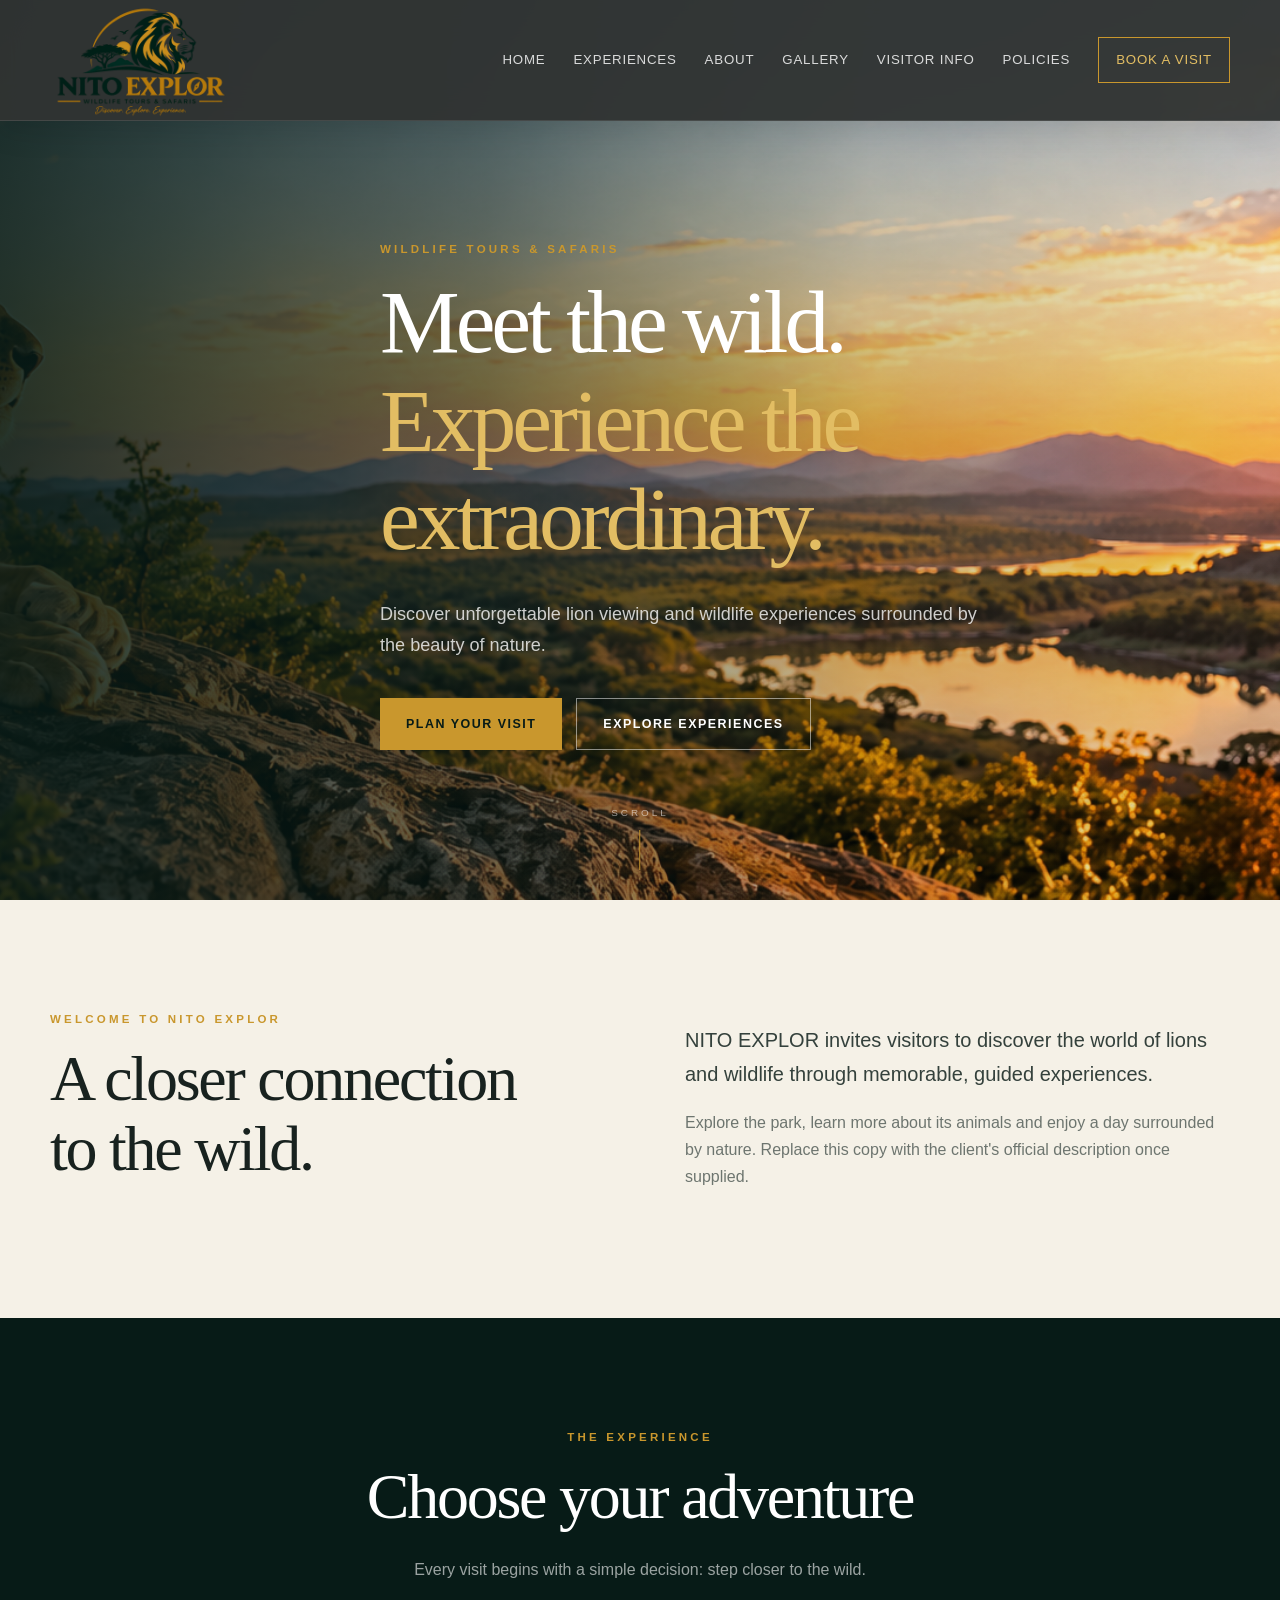
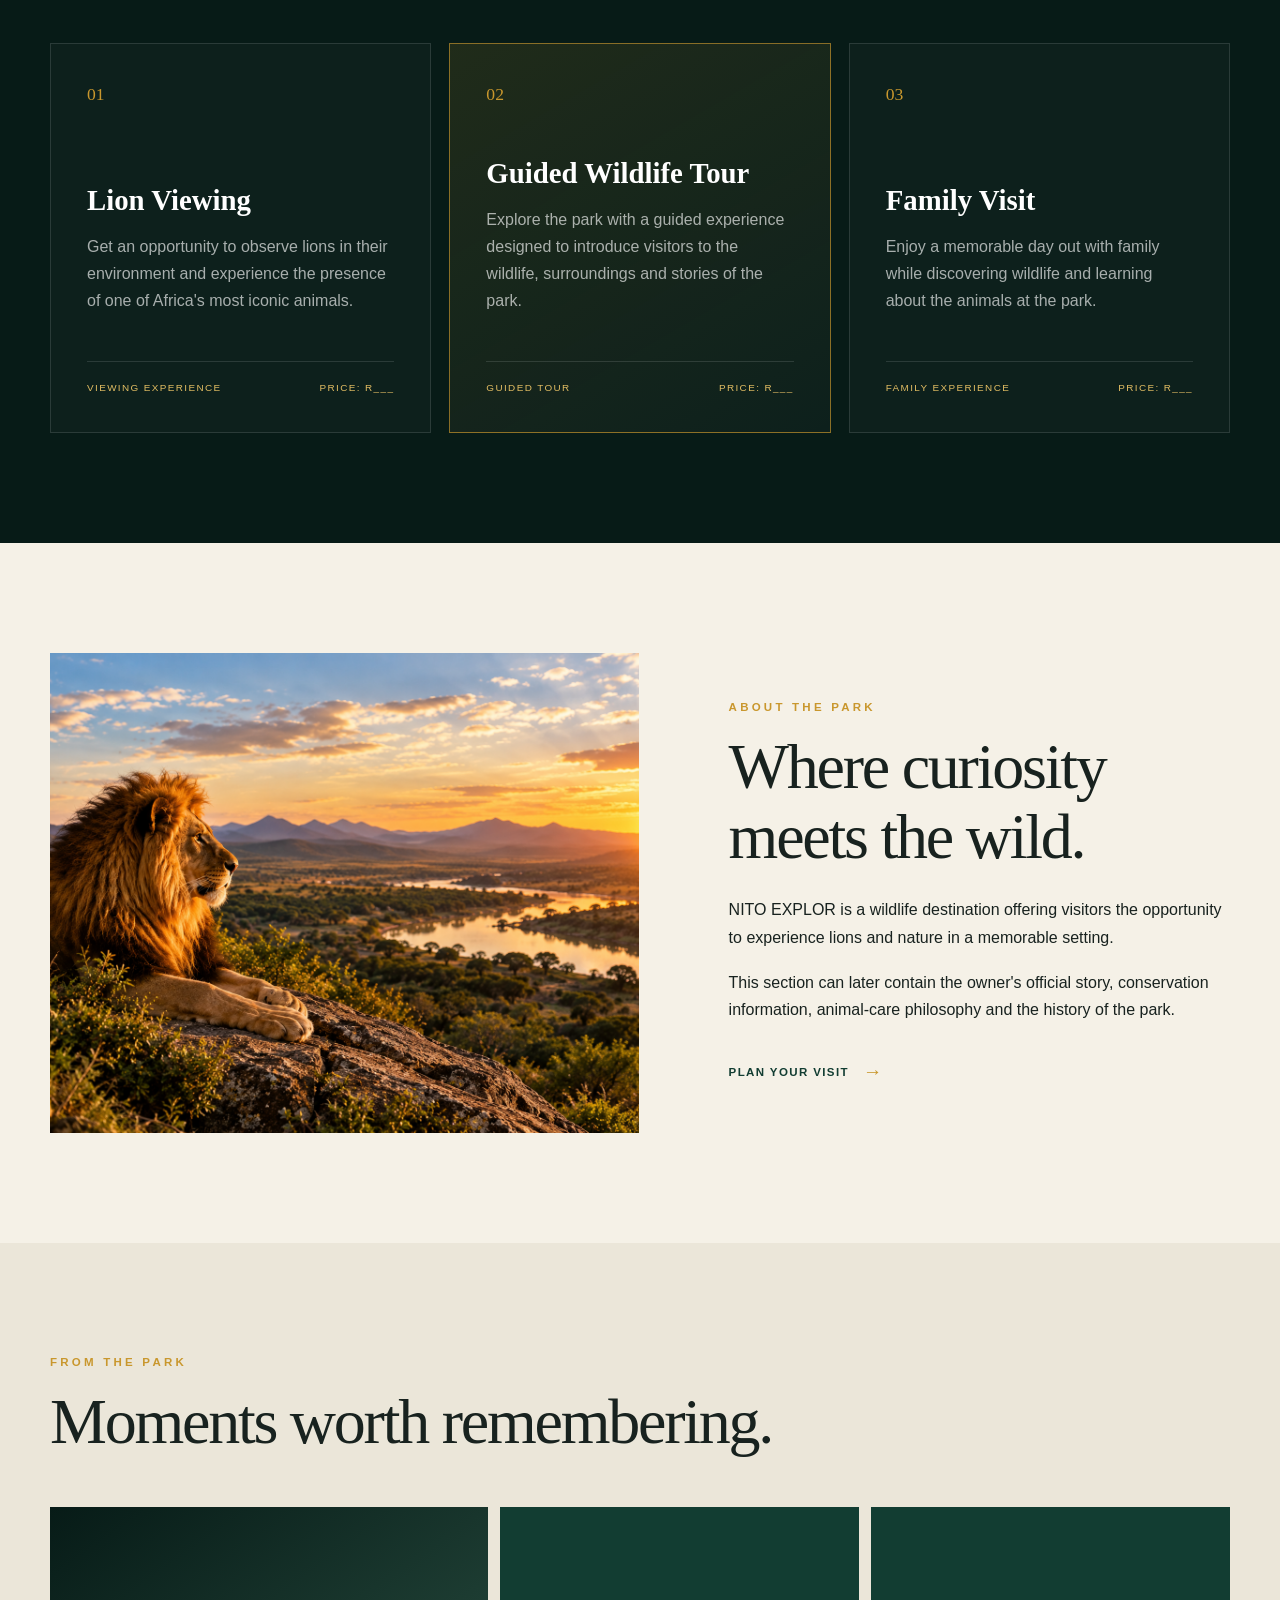
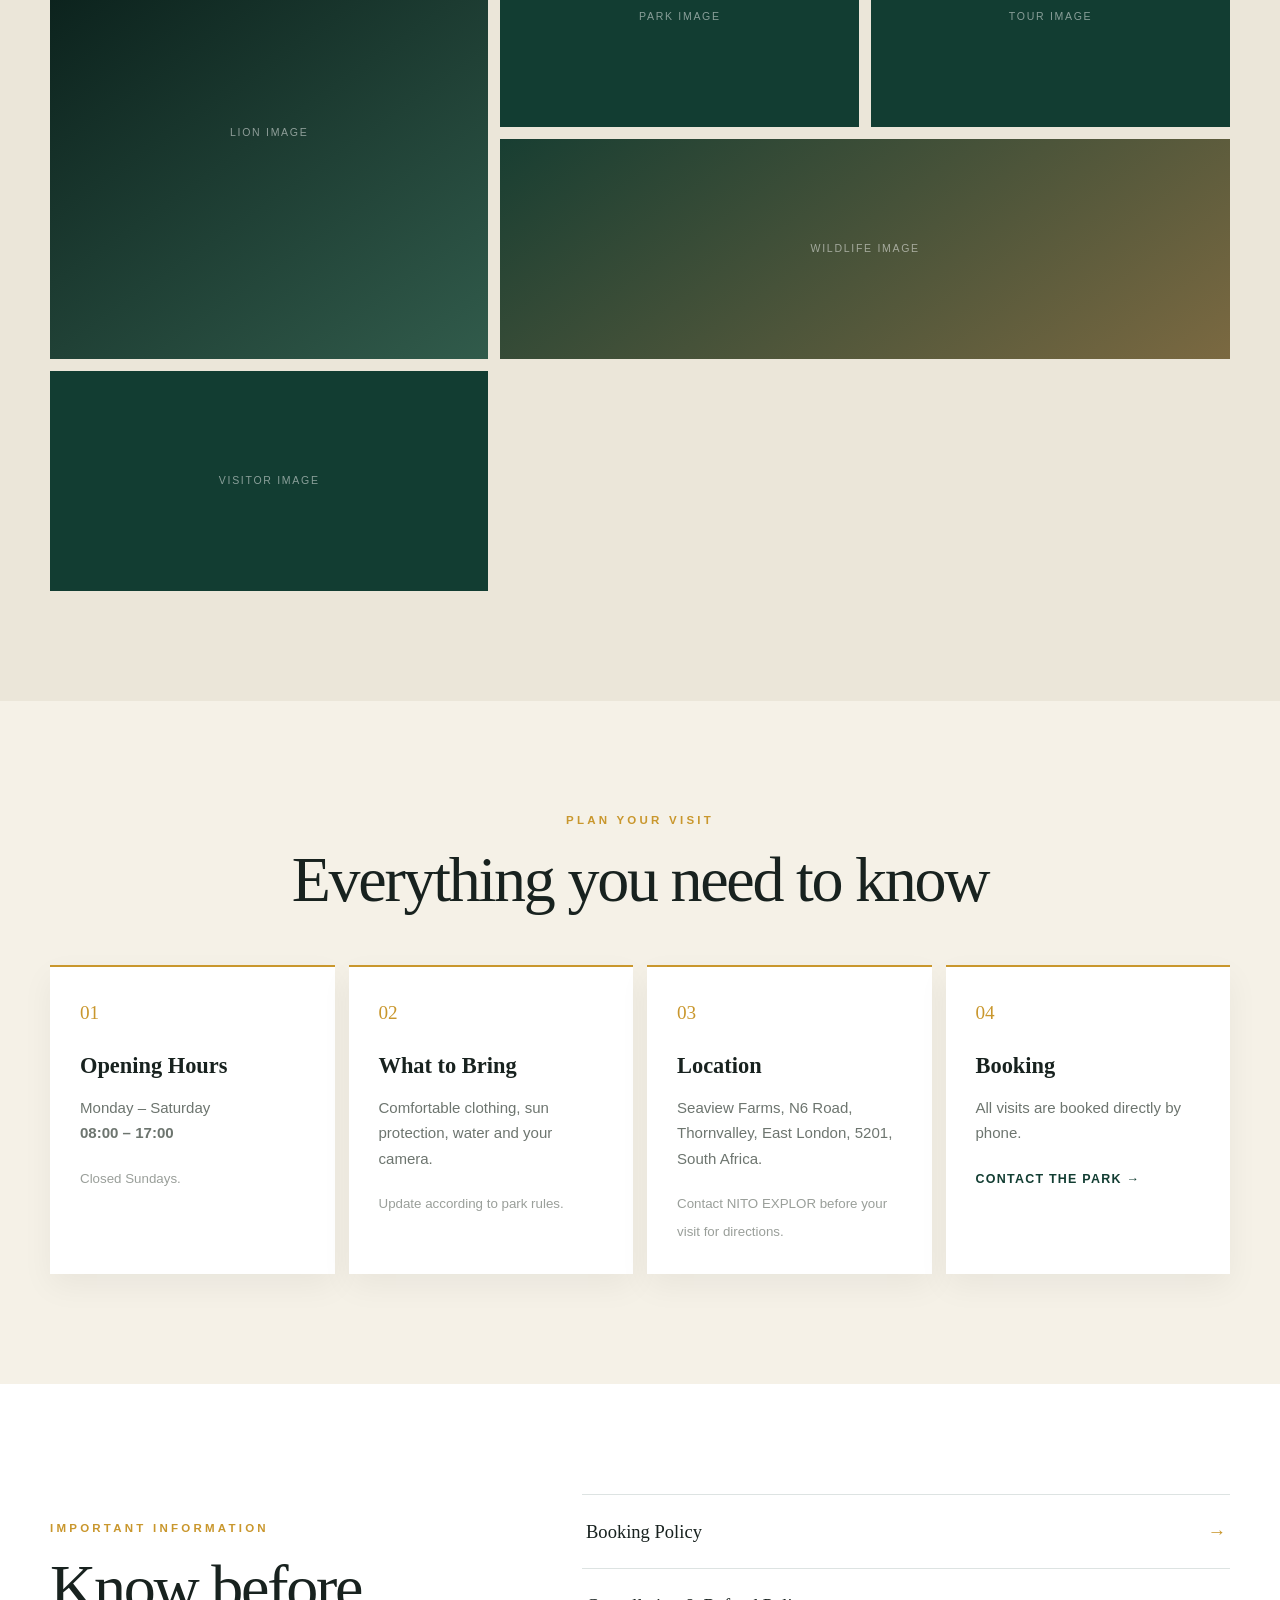
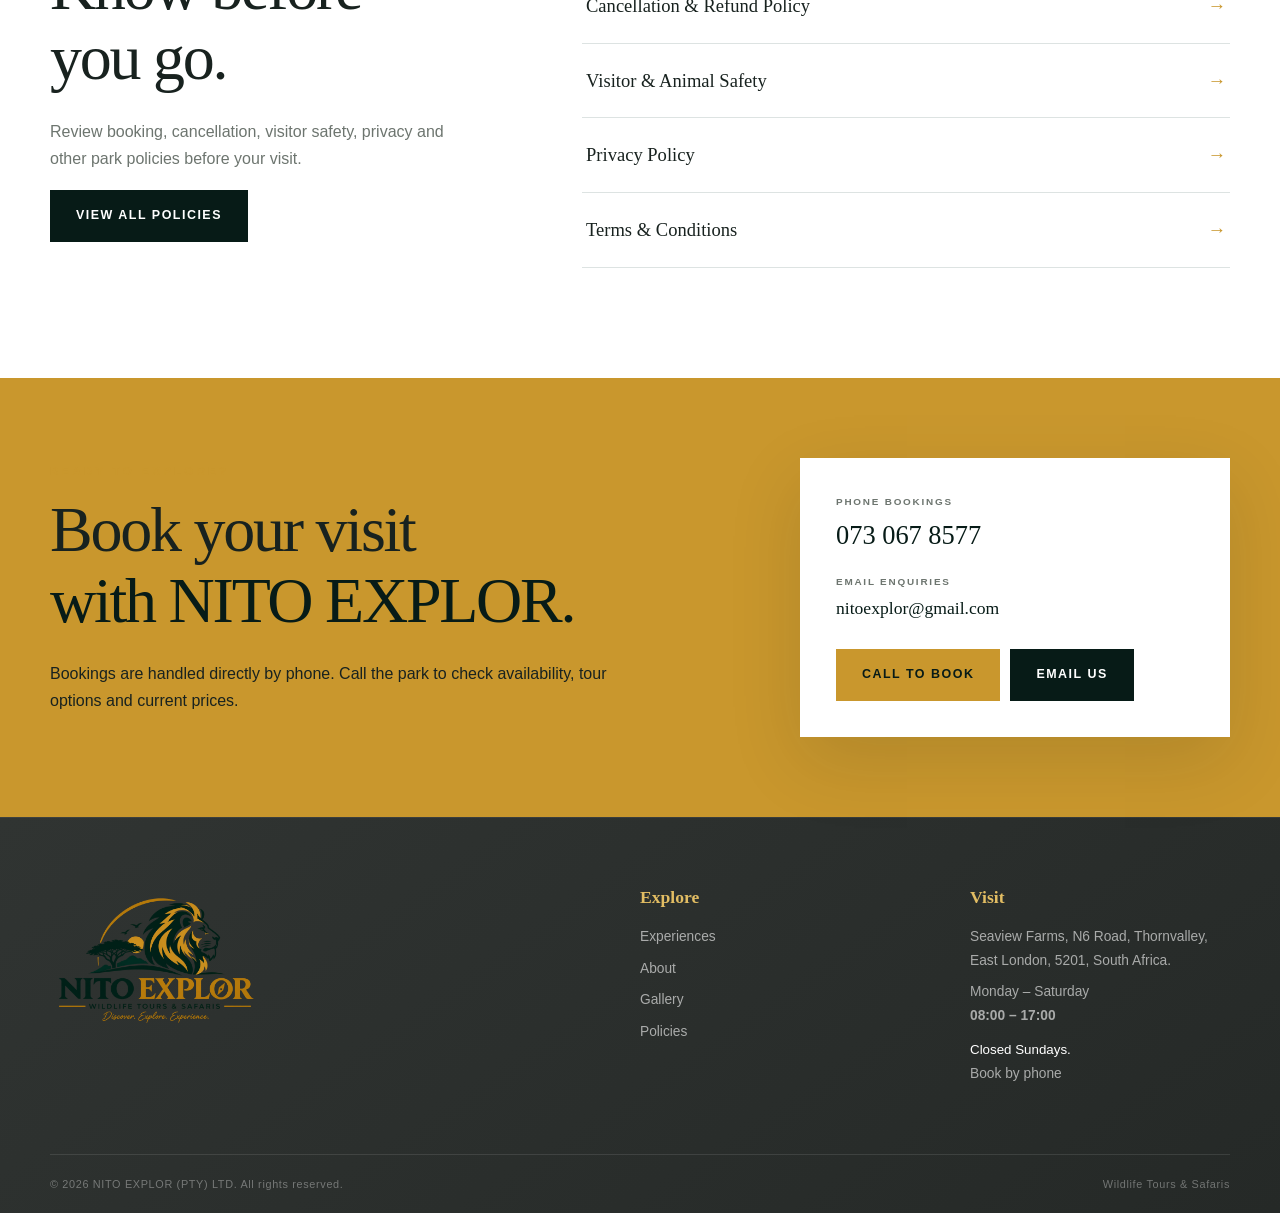
==== commit 50f18a4e: "Add files via upload" ====
--- a/index.html
+++ b/index.html
@@ -126,8 +126,8 @@
 
         <section class="about section" id="about">
             <div class="container split-section">
-                <div class="image-placeholder large">
-                    <span>CLIENT IMAGE<br>ABOUT THE PARK</span>
+                <div class="about-image">
+                    <img src="assets/about-park.png" alt="NITO EXPLOR wildlife park">
                 </div>
                 <div class="about-copy">
                     <p class="eyebrow">ABOUT THE PARK</p>
@@ -274,9 +274,15 @@
 
         <section class="booking section" id="book">
             <div class="container booking-panel">
+
                 <div>
                     <p class="eyebrow">READY TO EXPLORE?</p>
-                    <h2>Book your visit<br><em>with NITO EXPLOR.</em></h2>
+
+                    <h2>
+                        Book your visit<br>
+                        <em>with NITO EXPLOR.</em>
+                    </h2>
+
                     <p>
                         Bookings are handled directly by phone. Call the park to
                         check availability, tour options and current prices.
@@ -284,6 +290,7 @@
                 </div>
 
                 <div class="contact-card">
+
                     <span class="contact-label">PHONE BOOKINGS</span>
 
                     <a class="contact-value" href="tel:+27730678577">
@@ -297,6 +304,7 @@
                     </a>
 
                     <div class="contact-actions">
+
                         <a class="btn btn-gold" href="tel:+27730678577">
                             Call to Book
                         </a>
@@ -304,8 +312,12 @@
                         <a class="btn btn-dark" href="mailto:nitoexplor@gmail.com">
                             Email Us
                         </a>
-                    </div>
-                </div>
+
+                    </div>
+
+                </div>
+
+            </div>
         </section>
     </main>
 
--- a/styles.css
+++ b/styles.css
@@ -172,6 +172,7 @@
 }
 
 /* Hero */
+/* Hero */
 .hero {
     min-height: 100vh;
     position: relative;
@@ -179,20 +180,30 @@
     align-items: center;
     color: #fff;
     overflow: hidden;
-    background:
-        radial-gradient(circle at 72% 40%, rgba(201, 151, 45, .28), transparent 28%),
-        linear-gradient(120deg, #071b17 15%, #123d32 58%, #1b5142 100%);
-}
-
-/* When the client's banner arrives, use:
-   background-image: url('assets/lion-park-banner.jpg'); */
+
+    background-image: url("assets/lion-park-banner.png");
+    background-size: cover;
+    background-position: center center;
+    background-repeat: no-repeat;
+    background-color: var(--green-deep);
+}
+
+/* Dark overlay so the text remains easy to read */
 .hero::after {
     content: "";
     position: absolute;
     inset: 0;
+
     background:
-        linear-gradient(90deg, rgba(7, 27, 23, .94) 0%, rgba(7, 27, 23, .68) 42%, rgba(7, 27, 23, .18) 100%),
-        radial-gradient(circle at 75% 55%, transparent 0 20%, rgba(7, 27, 23, .22) 58%, rgba(7, 27, 23, .62) 100%);
+        linear-gradient(
+            90deg,
+            rgba(7, 27, 23, .88) 0%,
+            rgba(7, 27, 23, .58) 38%,
+            rgba(7, 27, 23, .18) 68%,
+            rgba(7, 27, 23, .05) 100%
+        );
+
+    pointer-events: none;
 }
 
 .hero-content {
@@ -200,6 +211,8 @@
     z-index: 2;
     padding-top: 90px;
     max-width: 900px;
+    margin-left: auto;
+    margin-right: 0;
 }
 
 .hero h1 em {
@@ -809,4 +822,17 @@
     color: var(--green);
 
     padding-left: 10px;
+}
+
+.about-image {
+    min-height: 480px;
+    overflow: hidden;
+}
+
+.about-image img {
+    width: 100%;
+    height: 100%;
+    min-height: 480px;
+    object-fit: cover;
+    display: block;
 }
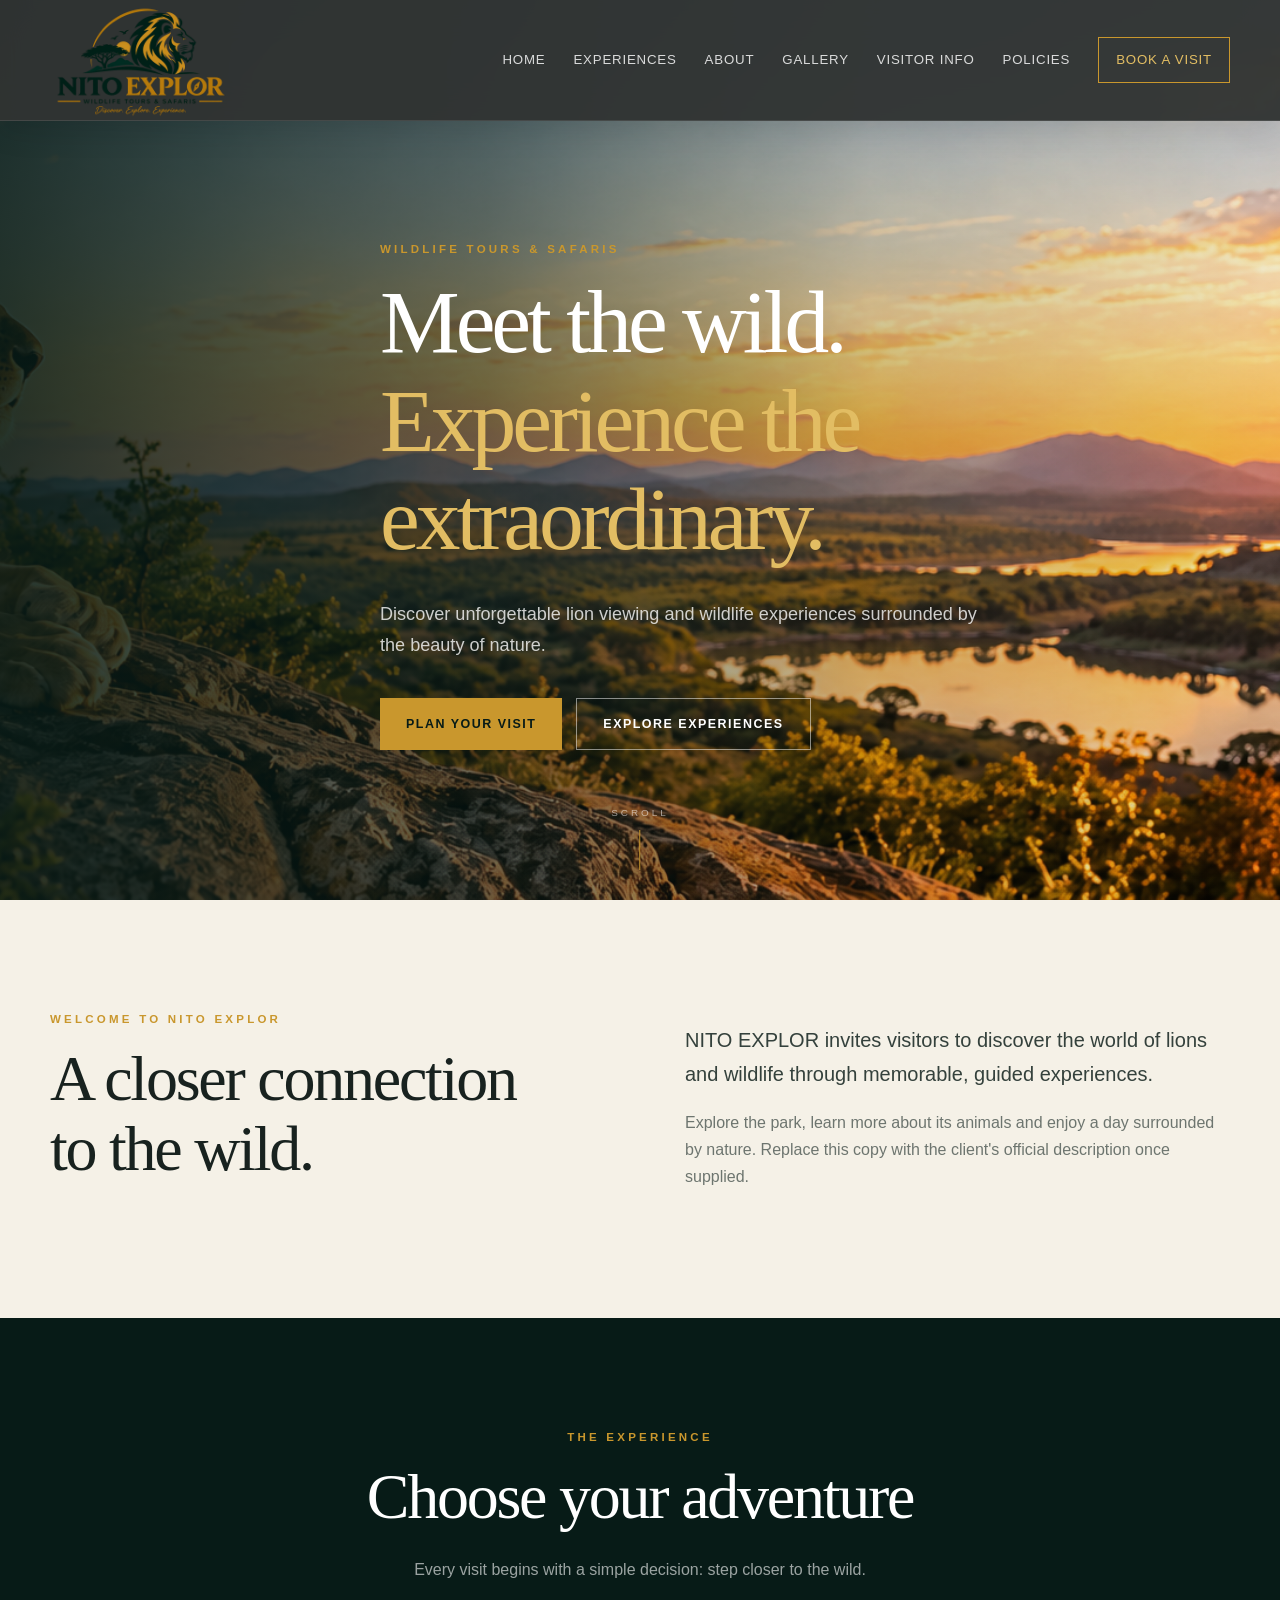
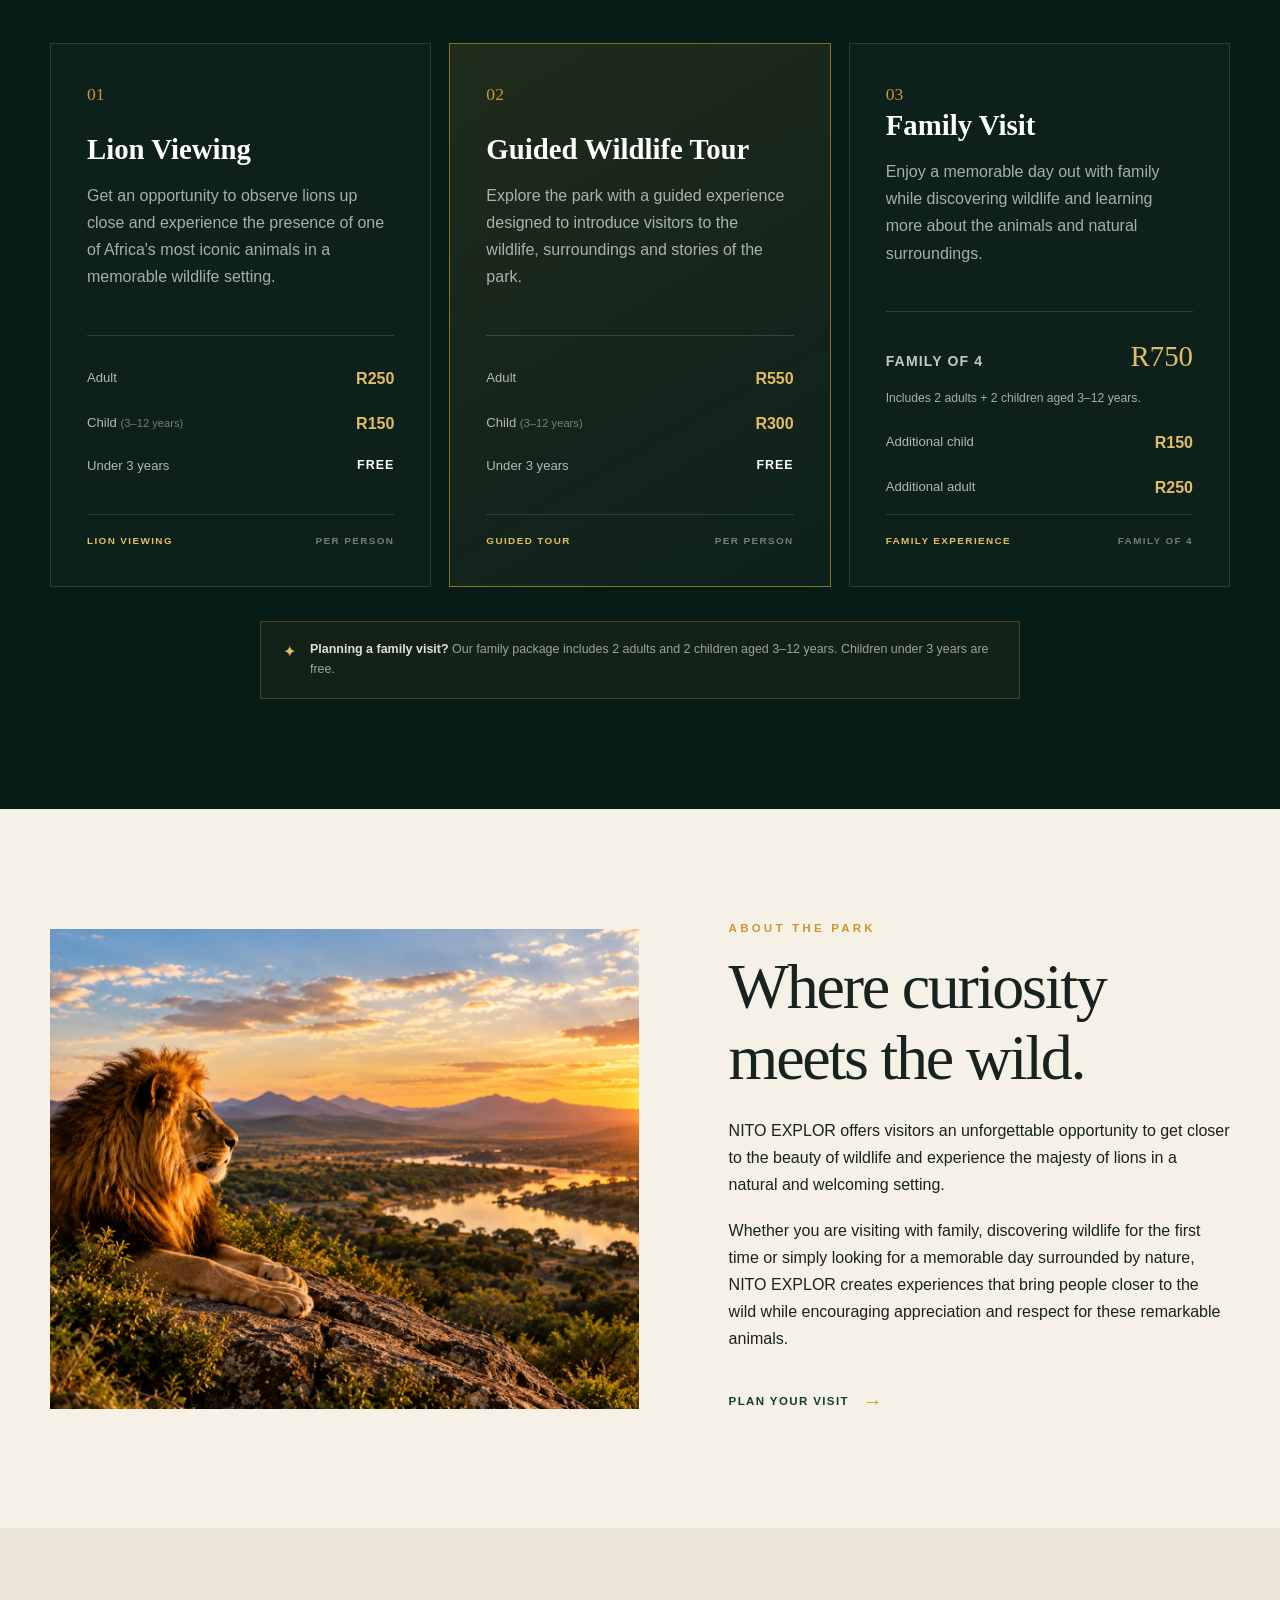
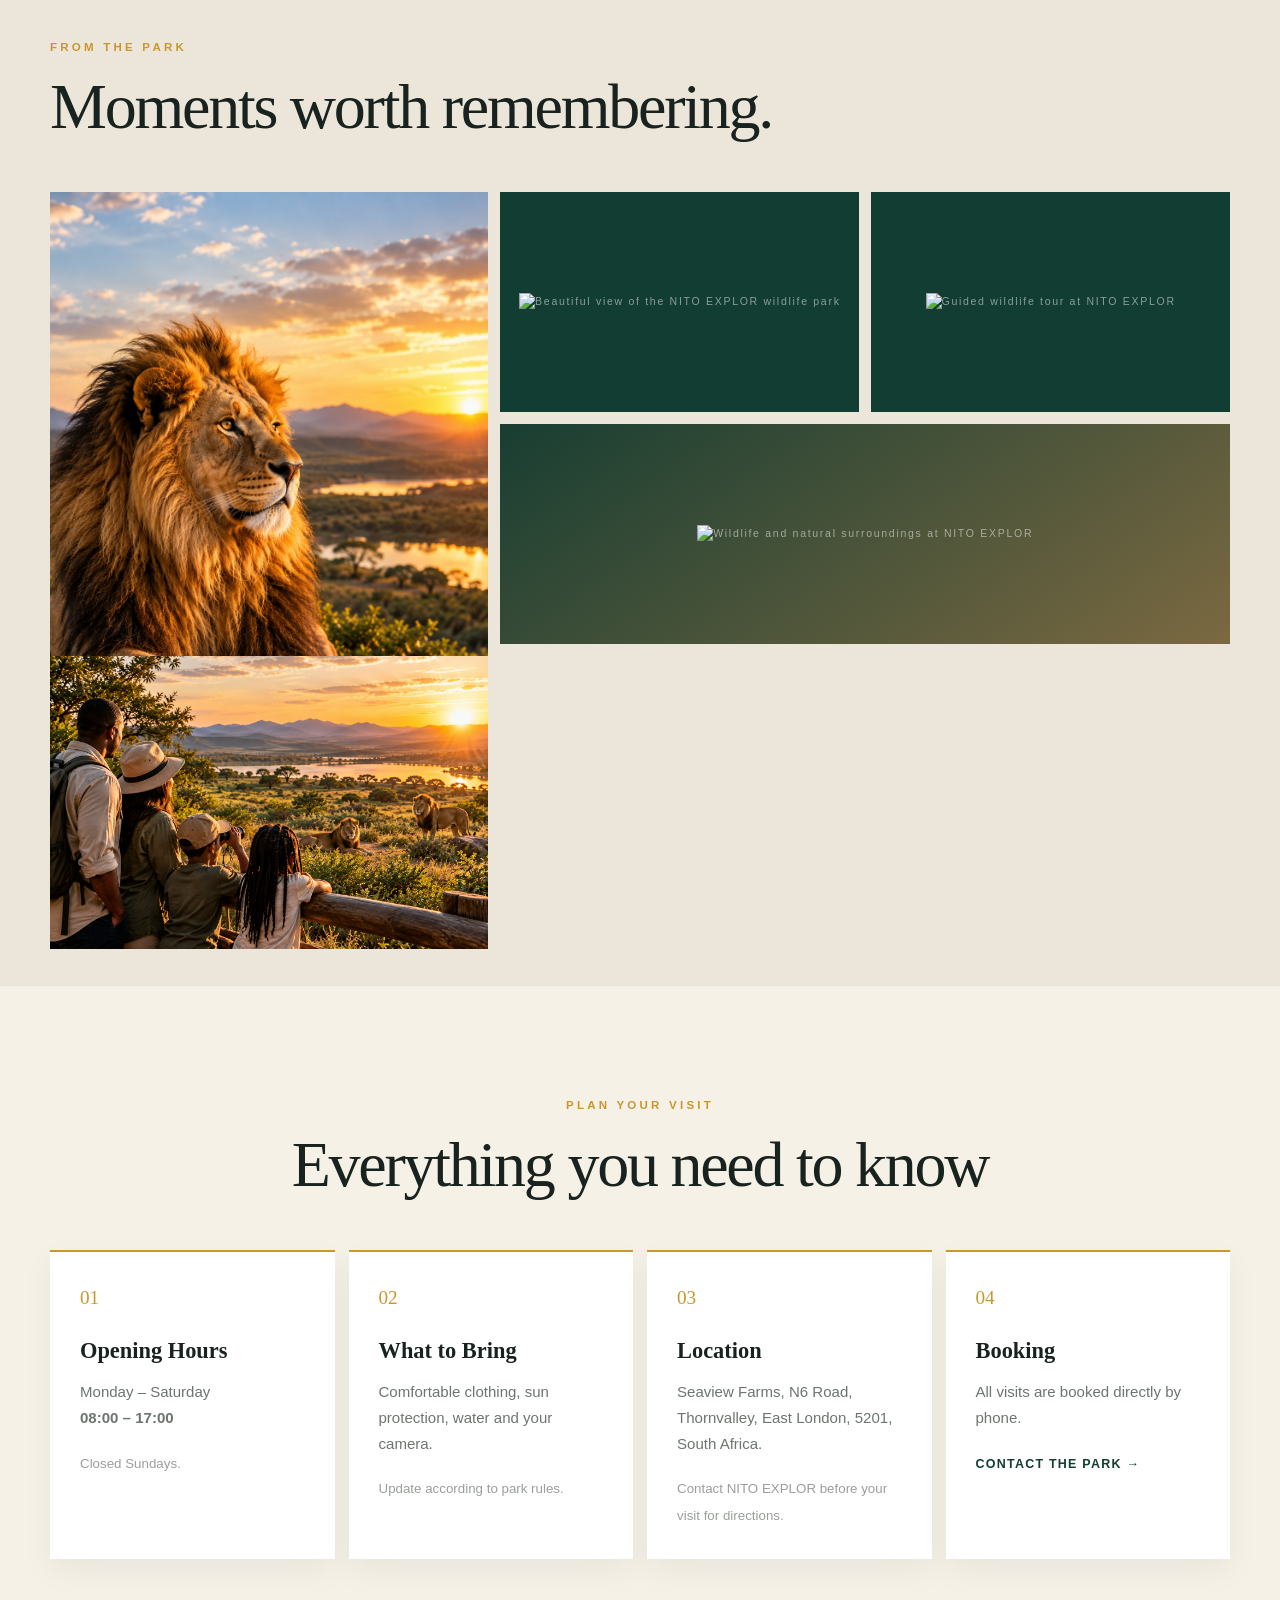
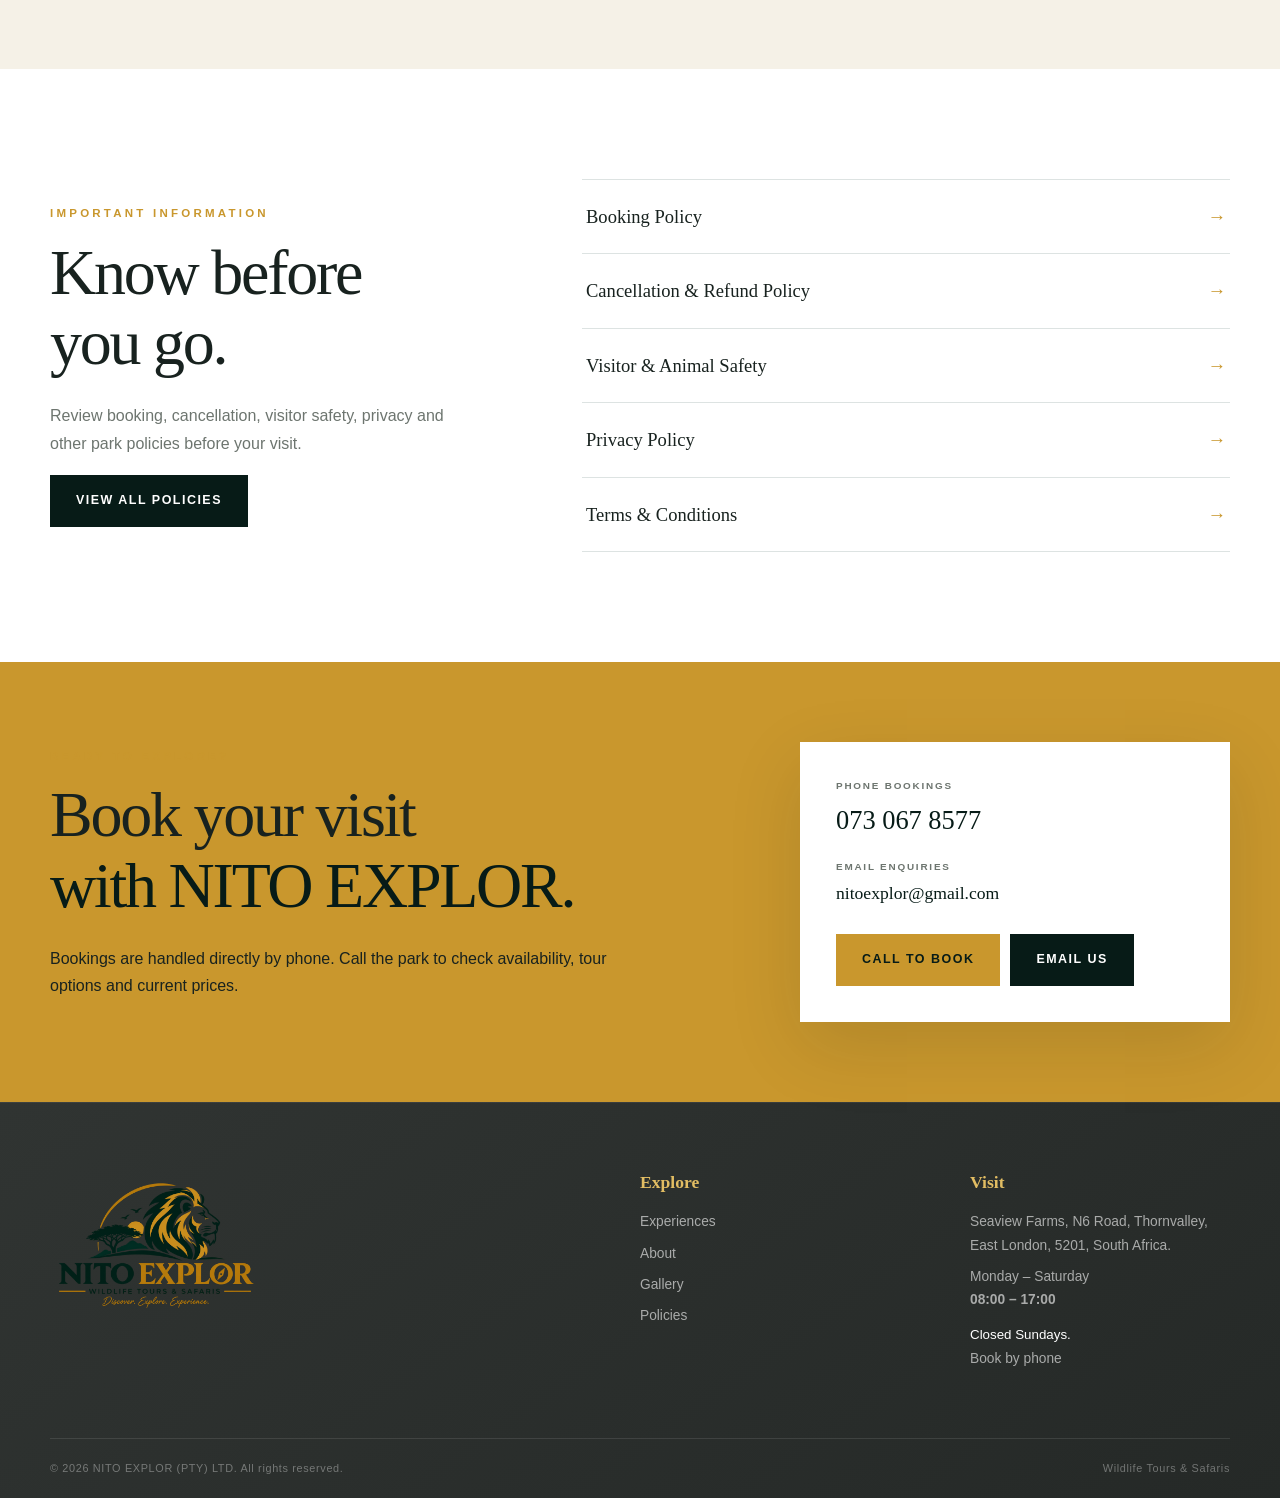
==== commit 761cc94c: "Add files via upload" ====
--- a/index.html
+++ b/index.html
@@ -75,52 +75,169 @@
 
         <section class="experiences section dark-section" id="experiences">
             <div class="container">
+
                 <div class="section-heading centered">
                     <p class="eyebrow">THE EXPERIENCE</p>
+
                     <h2>Choose your adventure</h2>
-                    <p>Every visit begins with a simple decision: step closer to the wild.</p>
-                </div>
+
+                    <p>
+                        Every visit begins with a simple decision:
+                        step closer to the wild.
+                    </p>
+                </div>
+
 
                 <div class="experience-grid">
+
+
+                    <!-- EXPERIENCE 01 -->
                     <article class="experience-card">
+
                         <div class="card-number">01</div>
+
                         <h3>Lion Viewing</h3>
+
                         <p>
-                            Get an opportunity to observe lions in their environment
-                            and experience the presence of one of Africa's most iconic animals.
+                            Get an opportunity to observe lions up close and
+                            experience the presence of one of Africa's most
+                            iconic animals in a memorable wildlife setting.
                         </p>
-                        <div class="card-meta">
-                            <span>VIEWING EXPERIENCE</span>
-                            <span>PRICE: R___</span>
+
+
+                        <div class="price-box">
+
+                            <div class="price-row">
+                                <span>Adult</span>
+                                <strong>R250</strong>
+                            </div>
+
+                            <div class="price-row">
+                                <span>Child <small>(3–12 years)</small></span>
+                                <strong>R150</strong>
+                            </div>
+
+                            <div class="price-row">
+                                <span>Under 3 years</span>
+                                <strong class="free-price">FREE</strong>
+                            </div>
+
                         </div>
+
+
+                        <div class="card-label">
+                            <span>LION VIEWING</span>
+                            <span>PER PERSON</span>
+                        </div>
+
                     </article>
 
+
+
+                    <!-- EXPERIENCE 02 -->
                     <article class="experience-card featured-card">
+
                         <div class="card-number">02</div>
+
                         <h3>Guided Wildlife Tour</h3>
+
                         <p>
-                            Explore the park with a guided experience designed to
-                            introduce visitors to the wildlife, surroundings and stories of the park.
+                            Explore the park with a guided experience designed
+                            to introduce visitors to the wildlife, surroundings
+                            and stories of the park.
                         </p>
-                        <div class="card-meta">
+
+
+                        <div class="price-box">
+
+                            <div class="price-row">
+                                <span>Adult</span>
+                                <strong>R550</strong>
+                            </div>
+
+                            <div class="price-row">
+                                <span>Child <small>(3–12 years)</small></span>
+                                <strong>R300</strong>
+                            </div>
+
+                            <div class="price-row">
+                                <span>Under 3 years</span>
+                                <strong class="free-price">FREE</strong>
+                            </div>
+
+                        </div>
+
+
+                        <div class="card-label">
                             <span>GUIDED TOUR</span>
-                            <span>PRICE: R___</span>
+                            <span>PER PERSON</span>
                         </div>
+
                     </article>
 
+
+
+                    <!-- EXPERIENCE 03 -->
                     <article class="experience-card">
+
                         <div class="card-number">03</div>
+
                         <h3>Family Visit</h3>
+
                         <p>
-                            Enjoy a memorable day out with family while discovering
-                            wildlife and learning about the animals at the park.
+                            Enjoy a memorable day out with family while
+                            discovering wildlife and learning more about
+                            the animals and natural surroundings.
                         </p>
-                        <div class="card-meta">
+
+
+                        <div class="price-box family-price">
+
+                            <div class="family-main-price">
+                                <span>Family of 4</span>
+                                <strong>R750</strong>
+                            </div>
+
+                            <p class="family-description">
+                                Includes 2 adults + 2 children
+                                aged 3–12 years.
+                            </p>
+
+                            <div class="price-row">
+                                <span>Additional child</span>
+                                <strong>R150</strong>
+                            </div>
+
+                            <div class="price-row">
+                                <span>Additional adult</span>
+                                <strong>R250</strong>
+                            </div>
+
+                        </div>
+
+
+                        <div class="card-label">
                             <span>FAMILY EXPERIENCE</span>
-                            <span>PRICE: R___</span>
+                            <span>FAMILY OF 4</span>
                         </div>
+
                     </article>
-                </div>
+
+                </div>
+
+
+                <div class="pricing-note">
+
+                    <span class="pricing-note-icon">✦</span>
+
+                    <p>
+                        <strong>Planning a family visit?</strong>
+                        Our family package includes 2 adults and 2 children
+                        aged 3–12 years. Children under 3 years are free.
+                    </p>
+
+                </div>
+
             </div>
         </section>
 
@@ -131,34 +248,63 @@
                 </div>
                 <div class="about-copy">
                     <p class="eyebrow">ABOUT THE PARK</p>
+
                     <h2>Where curiosity meets the wild.</h2>
+
                     <p>
-                        NITO EXPLOR is a wildlife destination offering visitors the
-                        opportunity to experience lions and nature in a memorable setting.
-                    </p>
+                        NITO EXPLOR offers visitors an unforgettable opportunity to get
+                        closer to the beauty of wildlife and experience the majesty of
+                        lions in a natural and welcoming setting.
+                    </p>
+
                     <p>
-                        This section can later contain the owner's official story,
-                        conservation information, animal-care philosophy and the history
-                        of the park.
-                    </p>
-                    <a class="text-link" href="#visitor-info">Plan your visit <span>→</span></a>
+                        Whether you are visiting with family, discovering wildlife for
+                        the first time or simply looking for a memorable day surrounded
+                        by nature, NITO EXPLOR creates experiences that bring people
+                        closer to the wild while encouraging appreciation and respect
+                        for these remarkable animals.
+                    </p>
+
+                    <a class="text-link" href="#visitor-info">
+                        Plan your visit <span>→</span>
+                    </a>
                 </div>
             </div>
         </section>
 
         <section class="gallery section" id="gallery">
             <div class="container">
+
                 <div class="section-heading">
                     <p class="eyebrow">FROM THE PARK</p>
                     <h2>Moments worth remembering.</h2>
                 </div>
+
                 <div class="gallery-grid">
-                    <div class="gallery-item tall"><span>LION IMAGE</span></div>
-                    <div class="gallery-item"><span>PARK IMAGE</span></div>
-                    <div class="gallery-item"><span>TOUR IMAGE</span></div>
-                    <div class="gallery-item wide"><span>WILDLIFE IMAGE</span></div>
-                    <div class="gallery-item"><span>VISITOR IMAGE</span></div>
-                </div>
+
+                    <div class="gallery-item tall">
+                        <img src="assets/Lion.png" alt="Majestic lion in the NITO EXPLOR wildlife park">
+                    </div>
+
+                    <div class="gallery-item">
+                        <img src="assets/park.png" alt="Beautiful view of the NITO EXPLOR wildlife park">
+                    </div>
+
+                    <div class="gallery-item">
+                        <img src="assets/tour.png" alt="Guided wildlife tour at NITO EXPLOR">
+                    </div>
+
+                    <div class="gallery-item wide">
+                        <img src="assets/wildlife.png" alt="Wildlife and natural surroundings at NITO EXPLOR">
+                    </div>
+
+                    <div class="gallery-item">
+                        <img src="assets/visitor.png"
+                            alt="Visitors enjoying a wildlife experience at NITO EXPLOR">
+                    </div>
+
+                </div>
+
             </div>
         </section>
 
--- a/styles.css
+++ b/styles.css
@@ -114,9 +114,9 @@
     right: 0;
     background: rgba(48, 52, 50, 0.96);
     backdrop-filter: blur(18px);
-    border-bottom: 1px solid rgba(255,255,255,.10);
+    border-bottom: 1px solid rgba(255, 255, 255, .10);
     box-shadow:
-        0 8px 30px rgba(0,0,0,.12);
+        0 8px 30px rgba(0, 0, 0, .12);
 }
 
 .nav-wrap {
@@ -195,13 +195,11 @@
     inset: 0;
 
     background:
-        linear-gradient(
-            90deg,
+        linear-gradient(90deg,
             rgba(7, 27, 23, .88) 0%,
             rgba(7, 27, 23, .58) 38%,
             rgba(7, 27, 23, .18) 68%,
-            rgba(7, 27, 23, .05) 100%
-        );
+            rgba(7, 27, 23, .05) 100%);
 
     pointer-events: none;
 }
@@ -314,12 +312,22 @@
 }
 
 .experience-card {
-    min-height: 390px;
+    min-height: 510px;
     padding: 36px;
     border: 1px solid rgba(255, 255, 255, .12);
     display: flex;
     flex-direction: column;
     background: rgba(255, 255, 255, .025);
+    transition:
+        transform .3s ease,
+        border-color .3s ease,
+        background .3s ease;
+}
+
+.experience-card:hover {
+    transform: translateY(-5px);
+    border-color: rgba(201, 151, 45, .45);
+    background: rgba(255, 255, 255, .045);
 }
 
 .experience-card.featured-card {
@@ -338,16 +346,141 @@
     color: rgba(255, 255, 255, .64);
 }
 
-.card-meta {
-    margin-top: 28px;
+/* Experience Pricing */
+
+.price-box {
+    margin-top: 26px;
+    padding: 20px 0 4px;
+    border-top: 1px solid rgba(255, 255, 255, .14);
+}
+
+.price-row {
+    display: flex;
+    align-items: center;
+    justify-content: space-between;
+    gap: 20px;
+
+    padding: 9px 0;
+
+    color: rgba(255, 255, 255, .68);
+    font-size: .82rem;
+}
+
+.price-row strong {
+    color: var(--gold-light);
+    font-size: 1rem;
+    font-weight: 700;
+    white-space: nowrap;
+}
+
+.price-row small {
+    color: rgba(255, 255, 255, .42);
+    font-size: .7rem;
+}
+
+.price-row .free-price {
+    color: #ffffff;
+    font-size: .78rem;
+    letter-spacing: .08em;
+}
+
+
+/* Family pricing */
+
+.family-price {
+    padding-top: 20px;
+}
+
+.family-main-price {
+    display: flex;
+    align-items: baseline;
+    justify-content: space-between;
+    gap: 20px;
+    margin-bottom: 8px;
+}
+
+.family-main-price span {
+    color: rgba(255, 255, 255, .75);
+    font-size: .88rem;
+    font-weight: 700;
+    text-transform: uppercase;
+    letter-spacing: .08em;
+}
+
+.family-main-price strong {
+    color: var(--gold-light);
+    font-family: Georgia, "Times New Roman", serif;
+    font-size: 1.8rem;
+    font-weight: 500;
+}
+
+.family-description {
+    margin: 0 0 12px;
+    color: rgba(255, 255, 255, .45);
+    font-size: .76rem;
+    line-height: 1.55;
+}
+
+
+/* Bottom card labels */
+
+.card-label {
+    margin-top: auto;
     padding-top: 18px;
+
     border-top: 1px solid rgba(255, 255, 255, .12);
+
     display: flex;
     justify-content: space-between;
+    align-items: center;
     gap: 10px;
+
     color: var(--gold-light);
+
     font-size: .62rem;
+    font-weight: 800;
     letter-spacing: .14em;
+}
+
+.card-label span:last-child {
+    color: rgba(255, 255, 255, .42);
+}
+
+
+/* Pricing note underneath the cards */
+
+.pricing-note {
+    max-width: 760px;
+    margin: 34px auto 0;
+
+    display: flex;
+    align-items: flex-start;
+    gap: 14px;
+
+    padding: 18px 22px;
+
+    border: 1px solid rgba(201, 151, 45, .28);
+    background: rgba(201, 151, 45, .06);
+}
+
+.pricing-note-icon {
+    flex: 0 0 auto;
+
+    color: var(--gold-light);
+    font-size: 1rem;
+    line-height: 1.5;
+}
+
+.pricing-note p {
+    margin: 0;
+
+    color: rgba(255, 255, 255, .58);
+    font-size: .78rem;
+    line-height: 1.6;
+}
+
+.pricing-note strong {
+    color: rgba(255, 255, 255, .86);
 }
 
 /* About */
@@ -587,16 +720,15 @@
 /* Footer */
 .site-footer {
     background:
-        linear-gradient(
-            145deg,
+        linear-gradient(145deg,
             #303432 0%,
-            #252927 100%
-        );
+            #252927 100%);
     color: #fff;
     padding: 70px 0 20px;
     border-top:
-        1px solid rgba(255,255,255,.08);
-}
+        1px solid rgba(255, 255, 255, .08);
+}
+
 .footer-grid {
     display: grid;
     grid-template-columns: 2fr 1fr 1fr;
@@ -612,11 +744,12 @@
 .footer-grid p,
 .footer-grid span,
 .footer-grid a {
-    color: rgba(255,255,255,.60);
+    color: rgba(255, 255, 255, .60);
     display: block;
     margin-bottom: 8px;
     font-size: .86rem;
 }
+
 .footer-grid a:hover {
     color: var(--gold-light);
 }
@@ -722,25 +855,23 @@
         gap: 18px;
     }
 
-.hero {
-    min-height: 100vh;
-    position: relative;
-    display: flex;
-    align-items: center;
-    color: #fff;
-    overflow: hidden;
-    background-image:
-        linear-gradient(
-            90deg,
-            rgba(7,27,23,.90) 0%,
-            rgba(7,27,23,.52) 48%,
-            rgba(7,27,23,.18) 100%
-        ),
-        url("assets/lion-park-banner.png");
-    background-size: cover;
-    background-position: center;
-    background-color: var(--green-deep);
-}
+    .hero {
+        min-height: 100vh;
+        position: relative;
+        display: flex;
+        align-items: center;
+        color: #fff;
+        overflow: hidden;
+        background-image:
+            linear-gradient(90deg,
+                rgba(7, 27, 23, .90) 0%,
+                rgba(7, 27, 23, .52) 48%,
+                rgba(7, 27, 23, .18) 100%),
+            url("assets/lion-park-banner.png");
+        background-size: cover;
+        background-position: center;
+        background-color: var(--green-deep);
+    }
 
     .hero-content {
         padding-top: 90px;
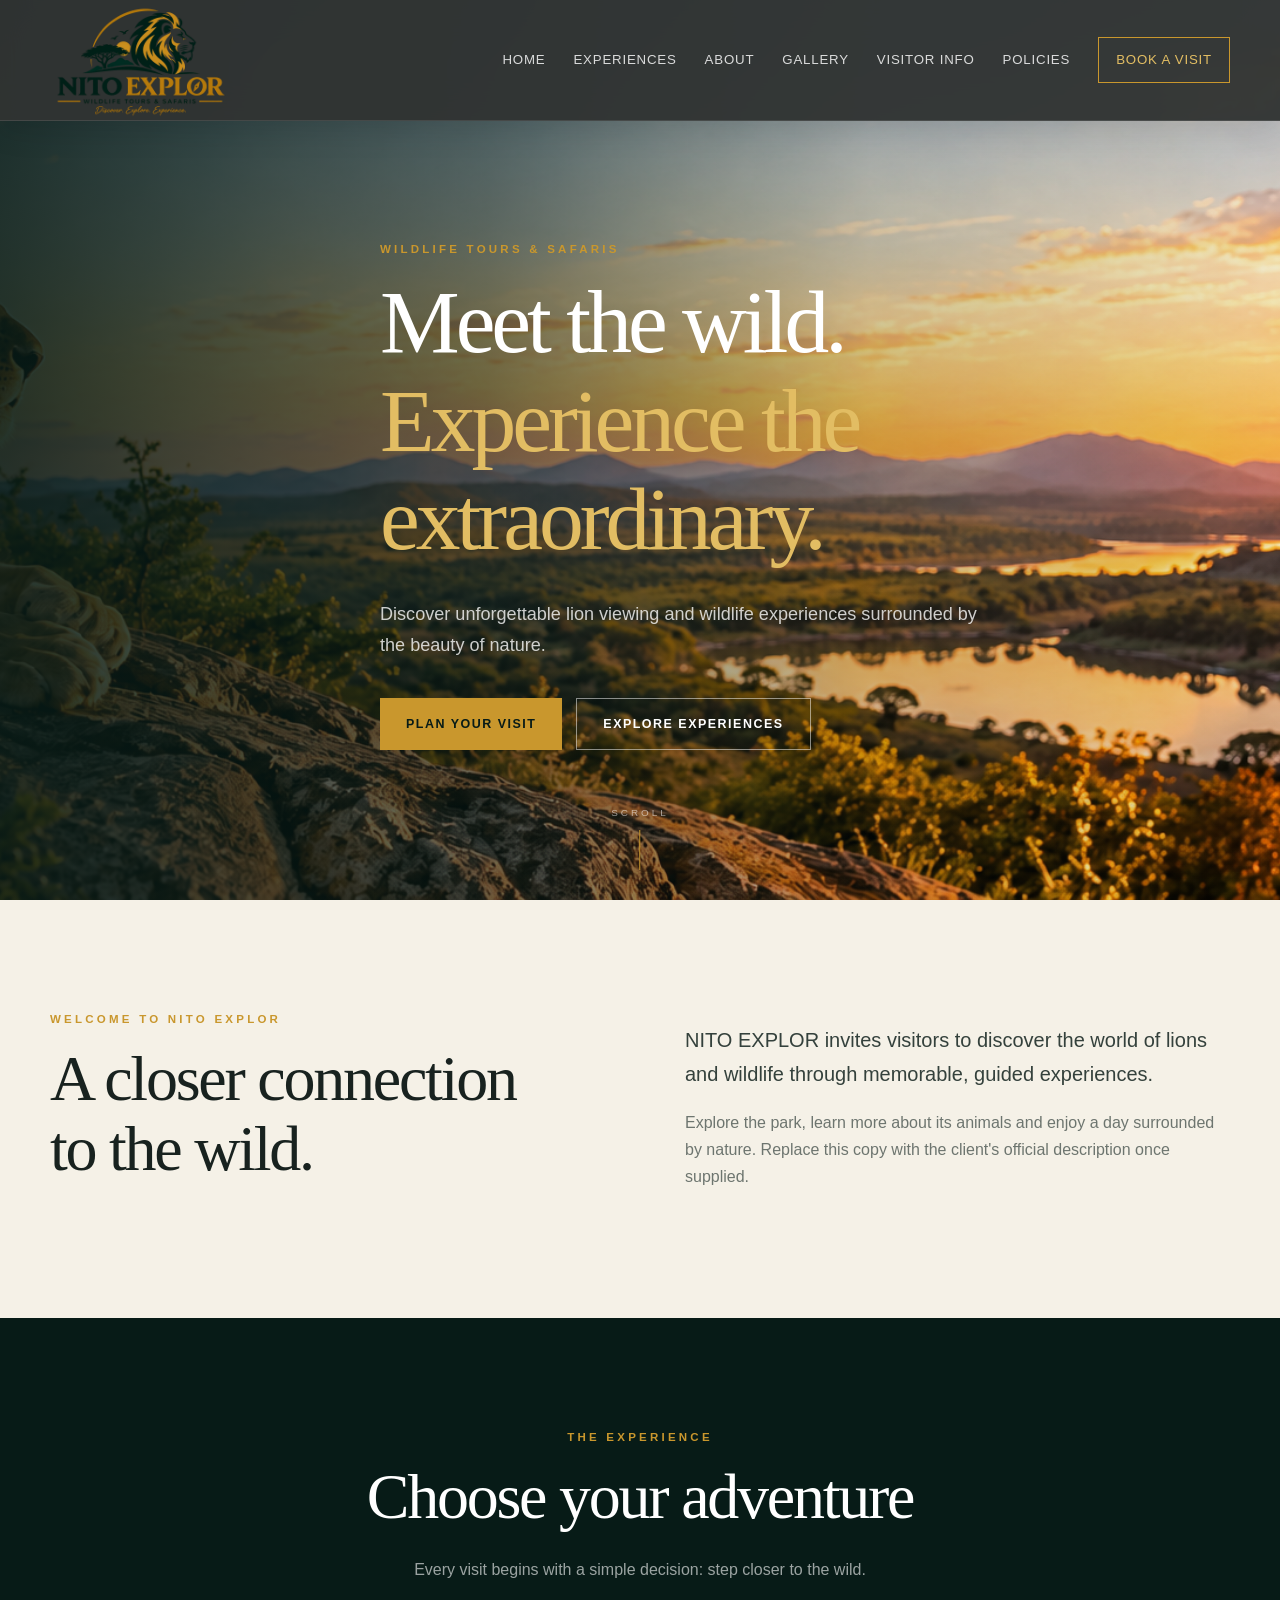
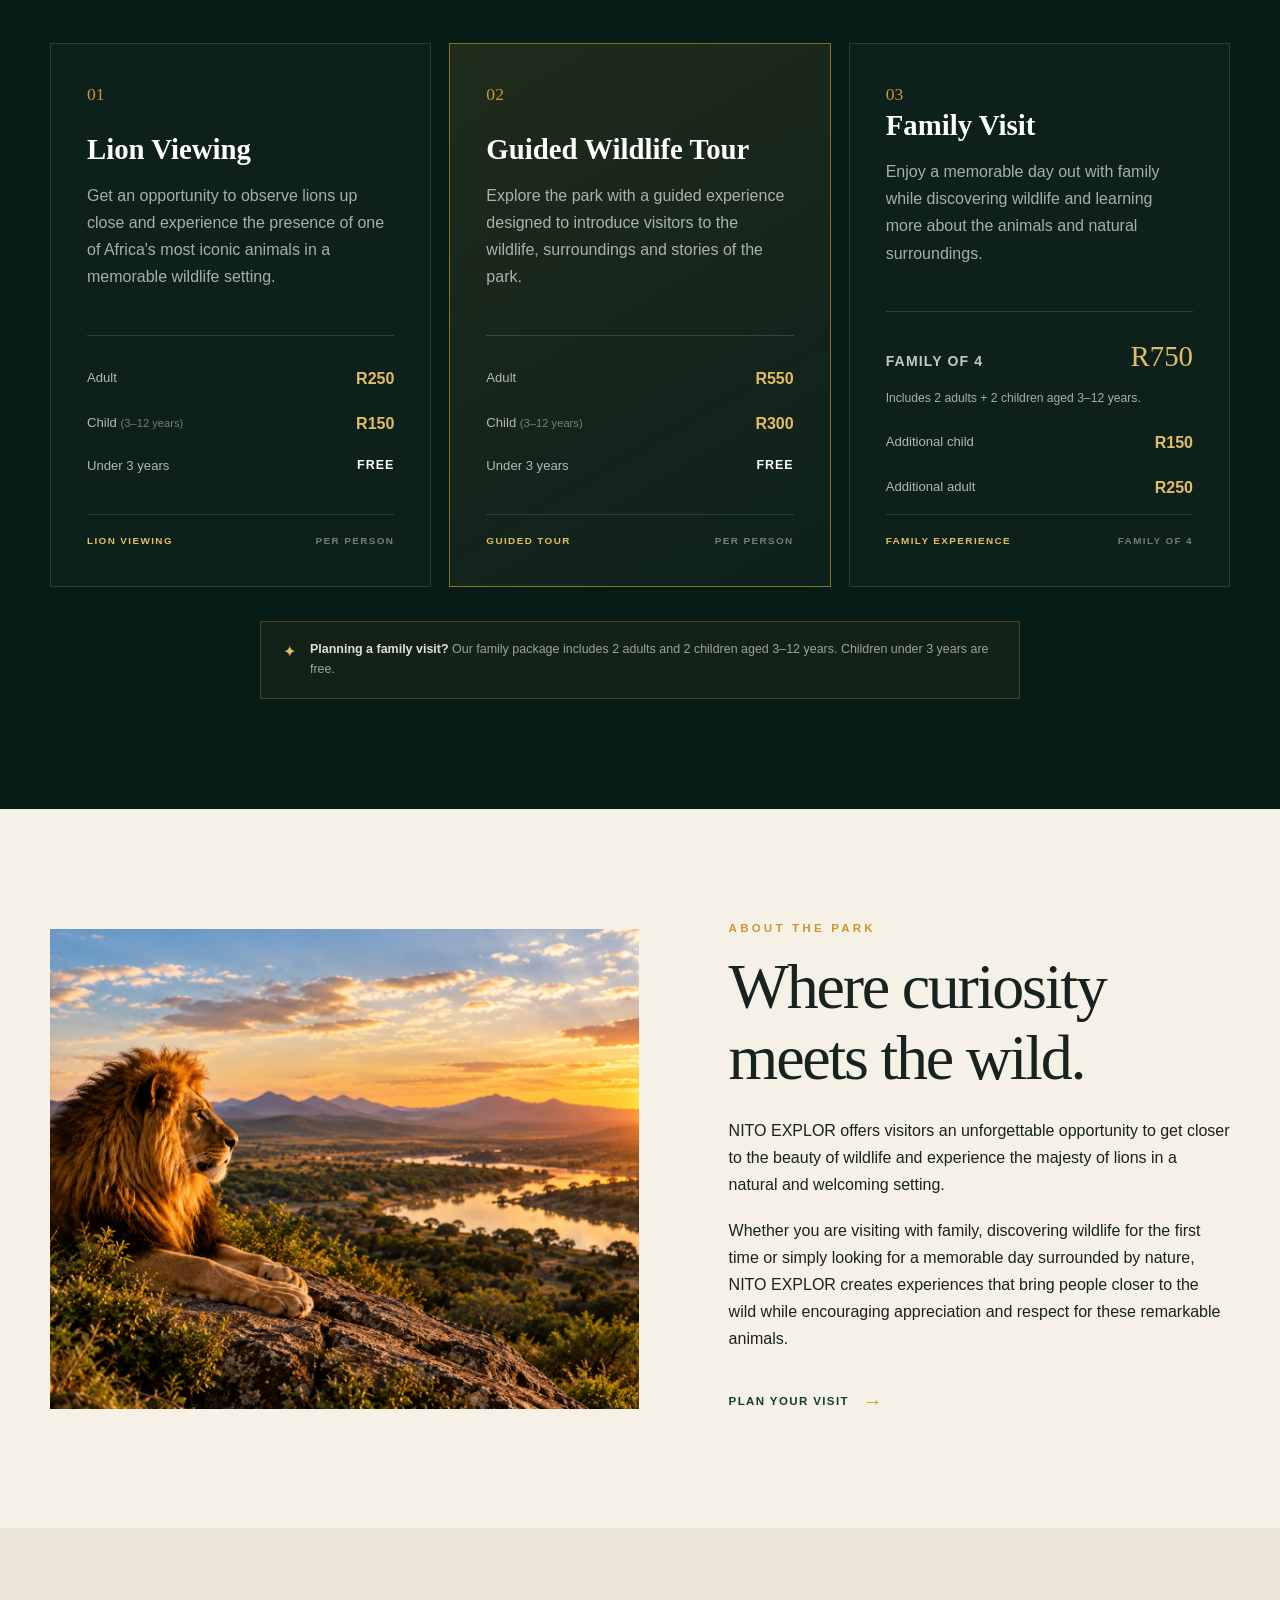
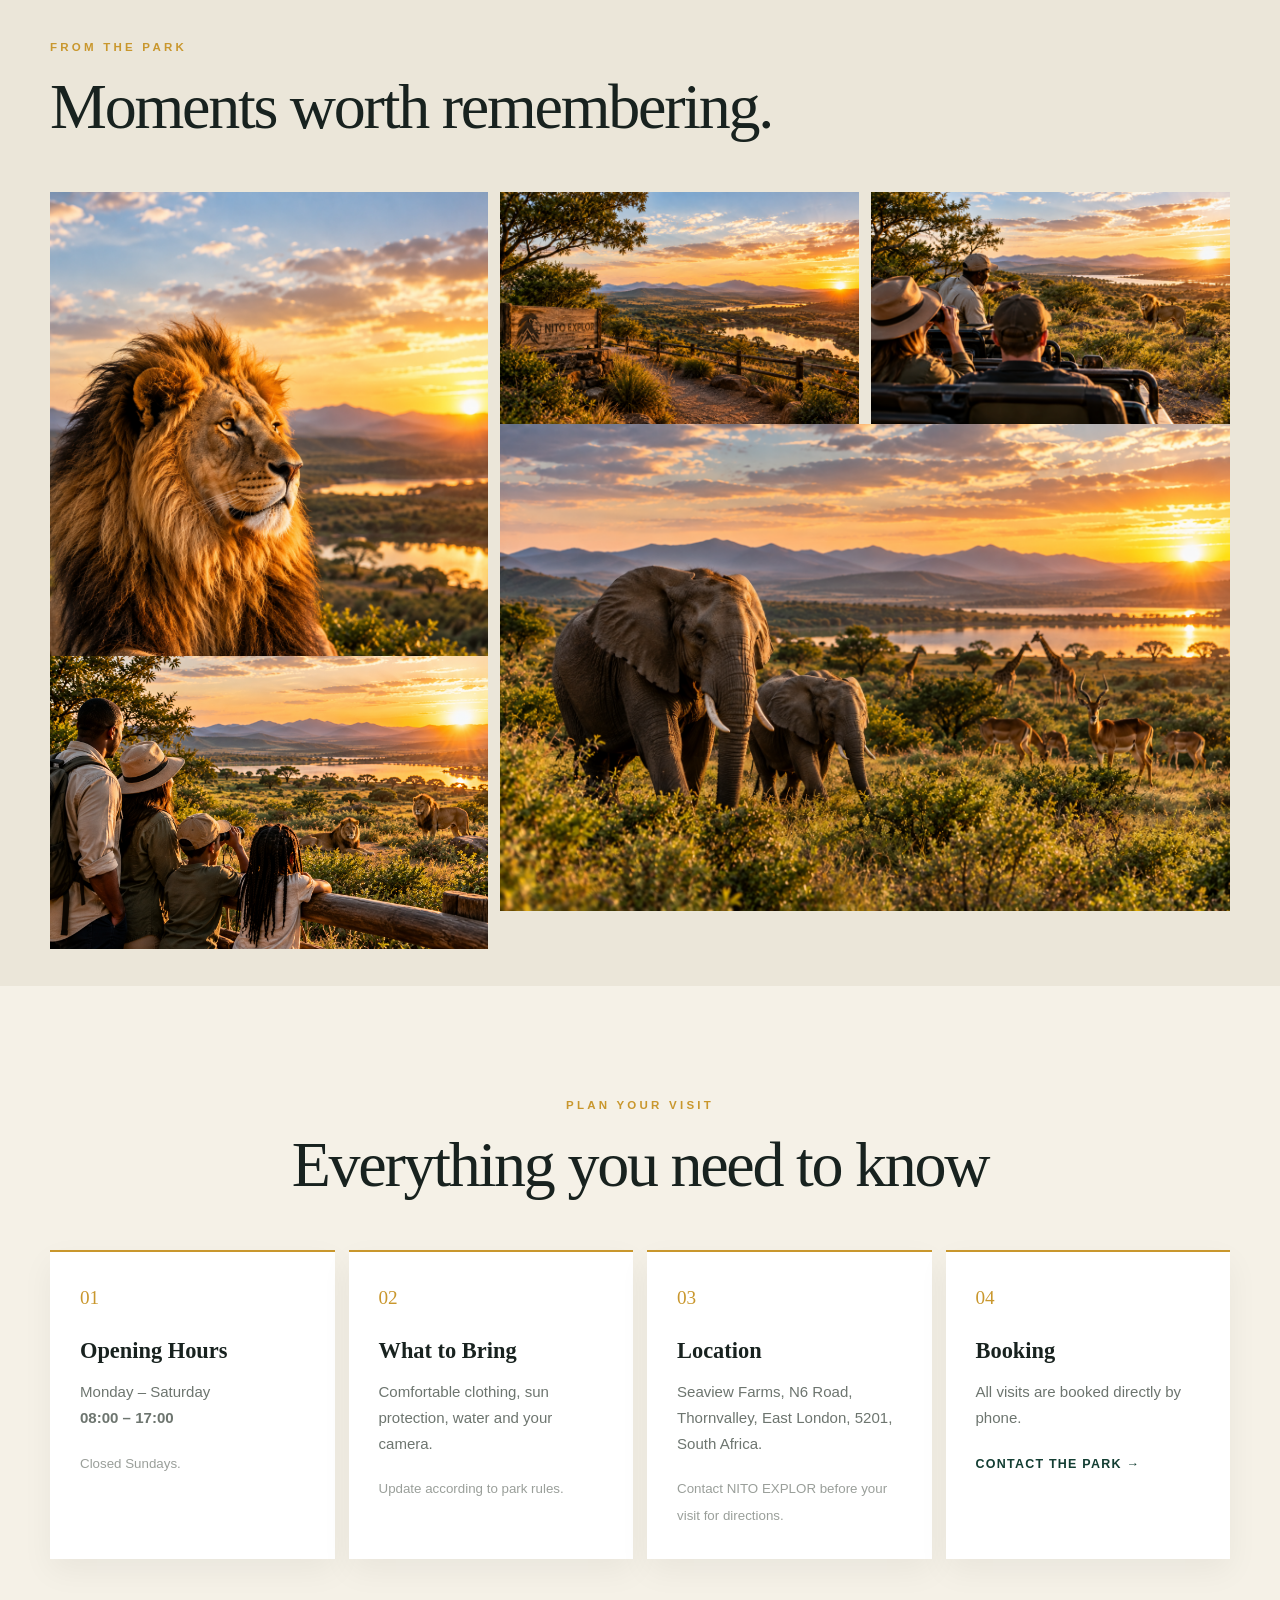
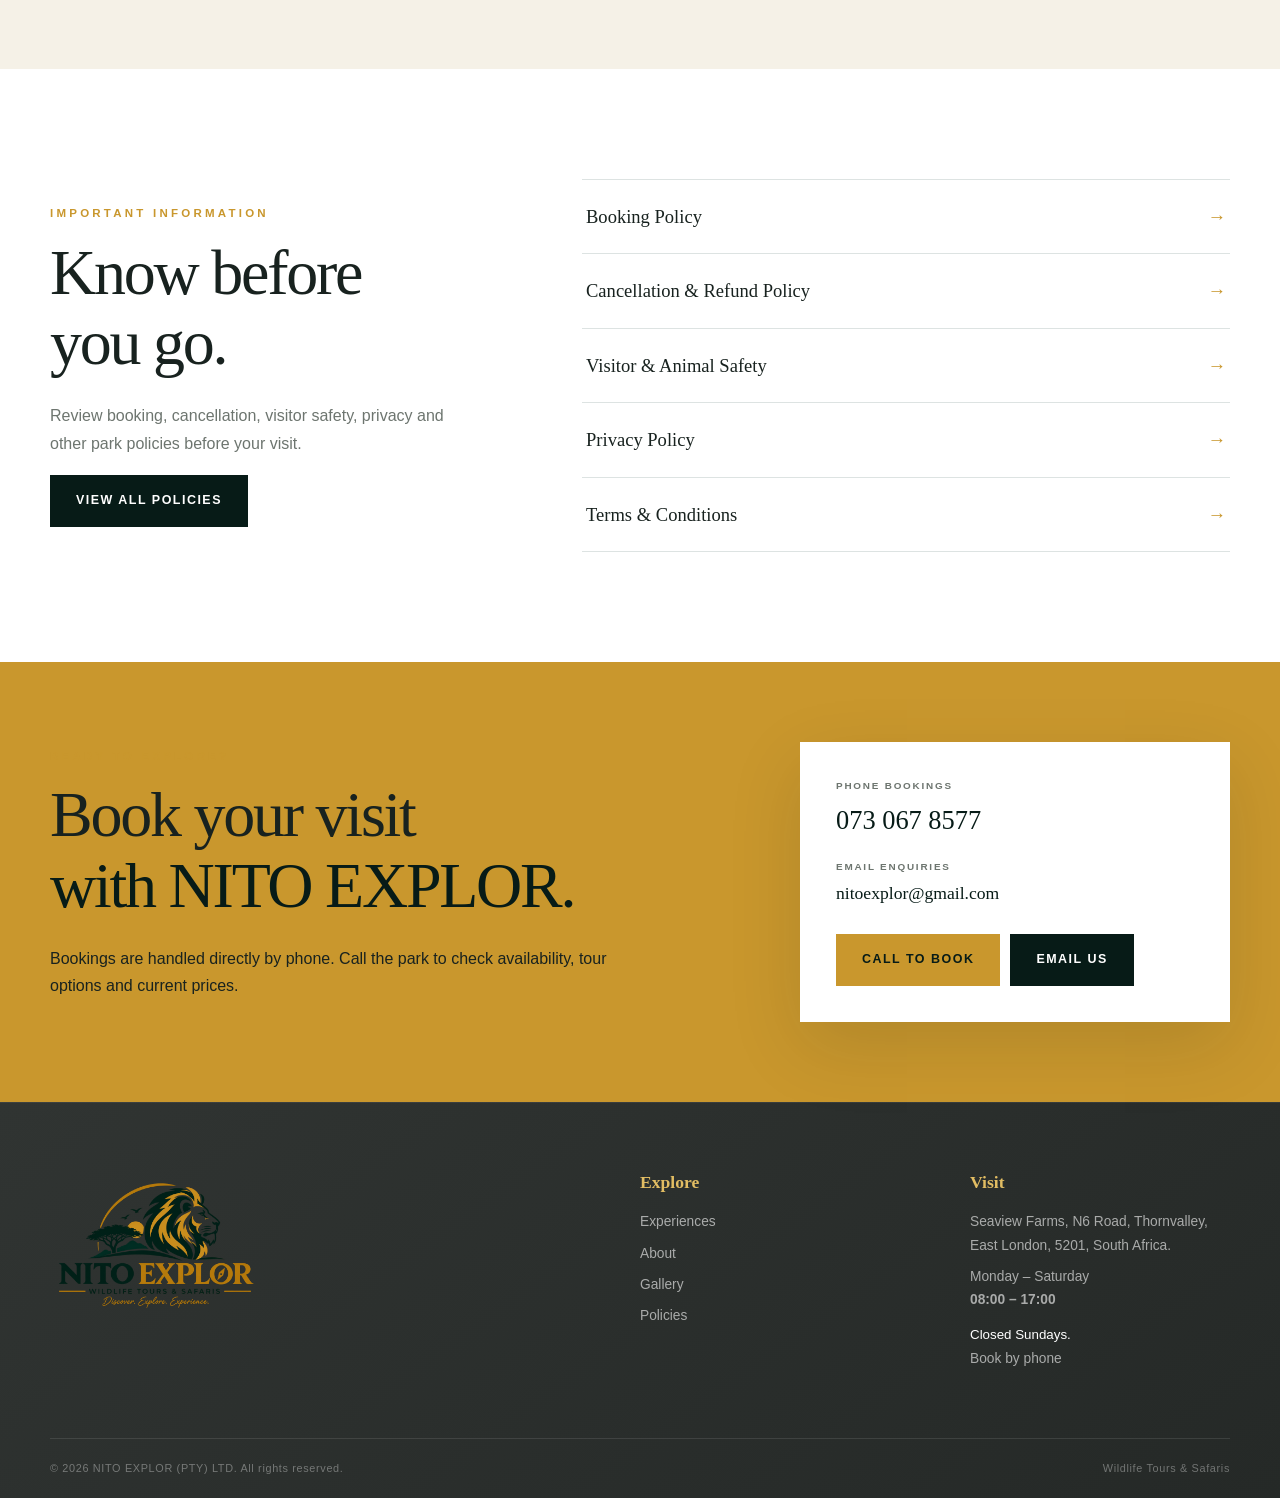
==== commit 7023cca5: "Fix image source file names for consistency Updated image source file names to match case sensitivit" ====
--- a/index.html
+++ b/index.html
@@ -287,15 +287,15 @@
                     </div>
 
                     <div class="gallery-item">
-                        <img src="assets/park.png" alt="Beautiful view of the NITO EXPLOR wildlife park">
+                        <img src="assets/Park.png" alt="Beautiful view of the NITO EXPLOR wildlife park">
                     </div>
 
                     <div class="gallery-item">
-                        <img src="assets/tour.png" alt="Guided wildlife tour at NITO EXPLOR">
+                        <img src="assets/Tour.png" alt="Guided wildlife tour at NITO EXPLOR">
                     </div>
 
                     <div class="gallery-item wide">
-                        <img src="assets/wildlife.png" alt="Wildlife and natural surroundings at NITO EXPLOR">
+                        <img src="assets/Wildlife.png" alt="Wildlife and natural surroundings at NITO EXPLOR">
                     </div>
 
                     <div class="gallery-item">
@@ -508,4 +508,4 @@
     <script src="script.js"></script>
 </body>
 
-</html>+</html>
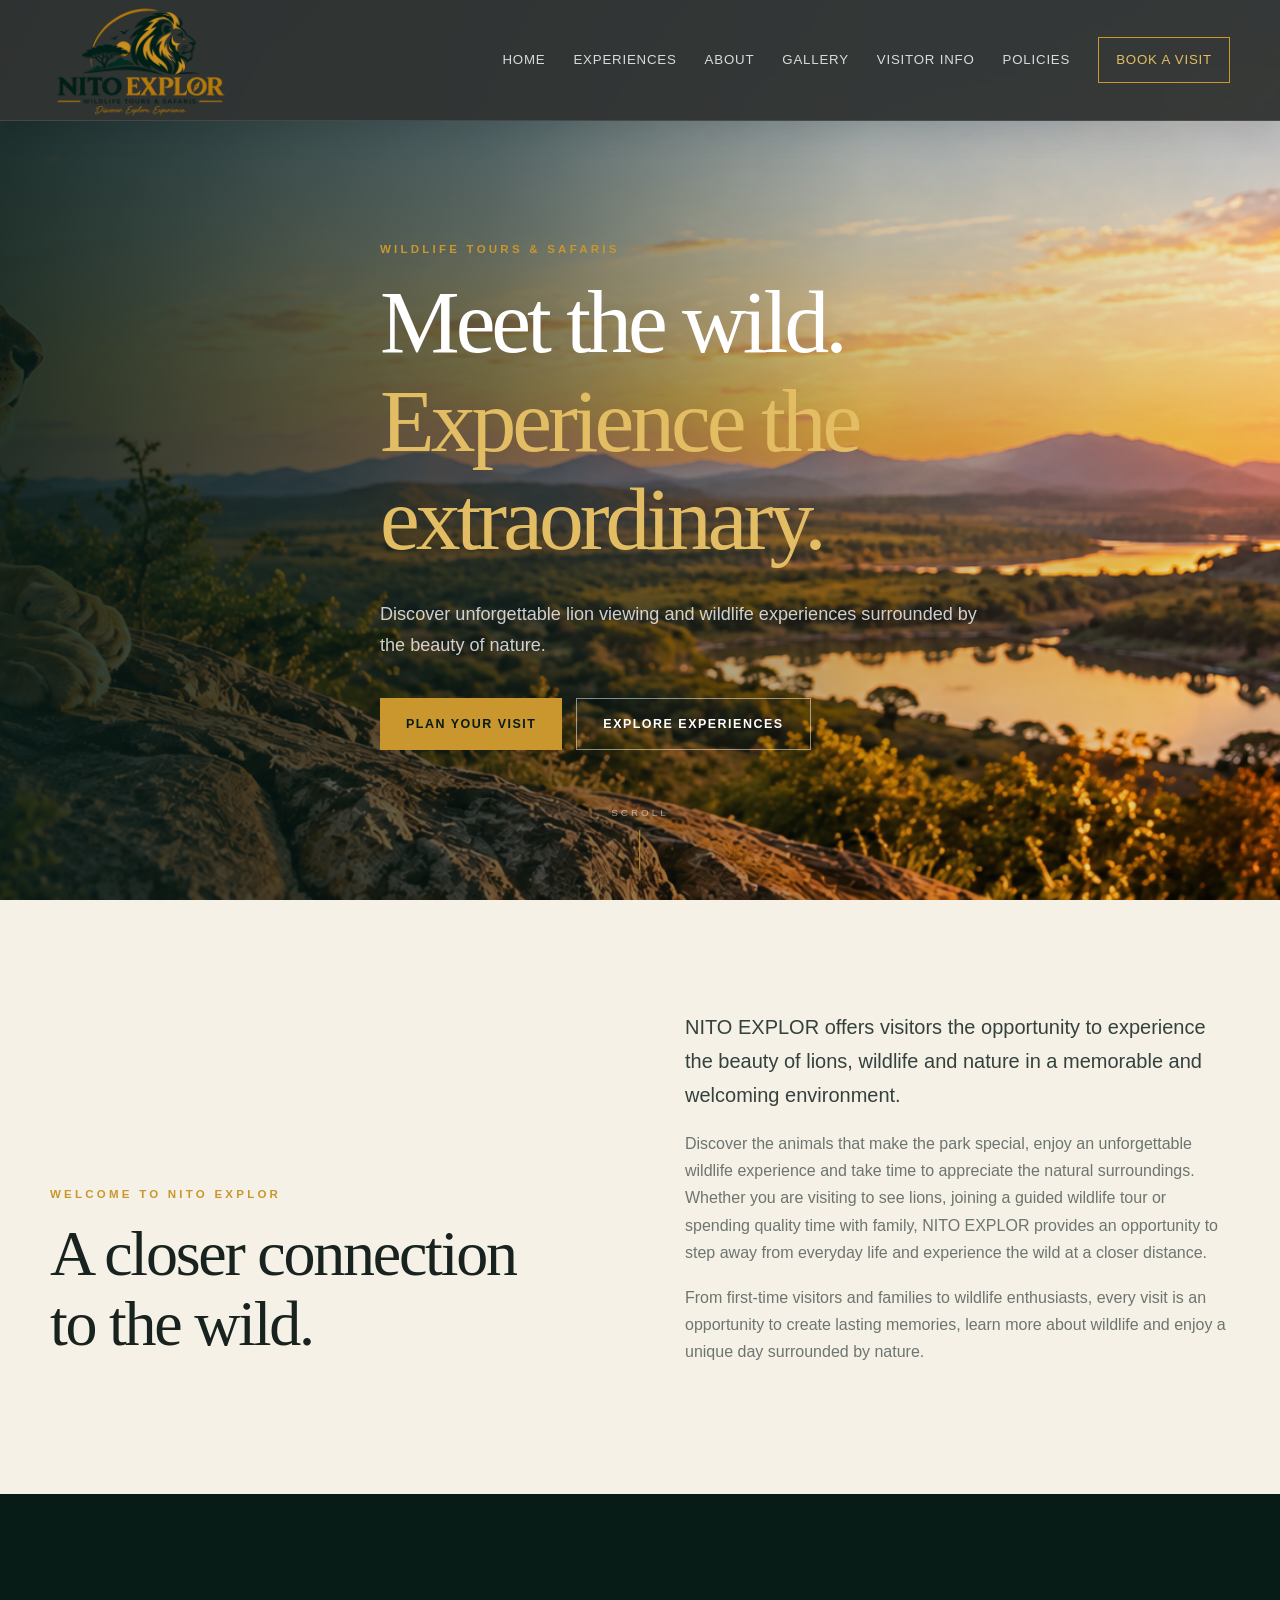
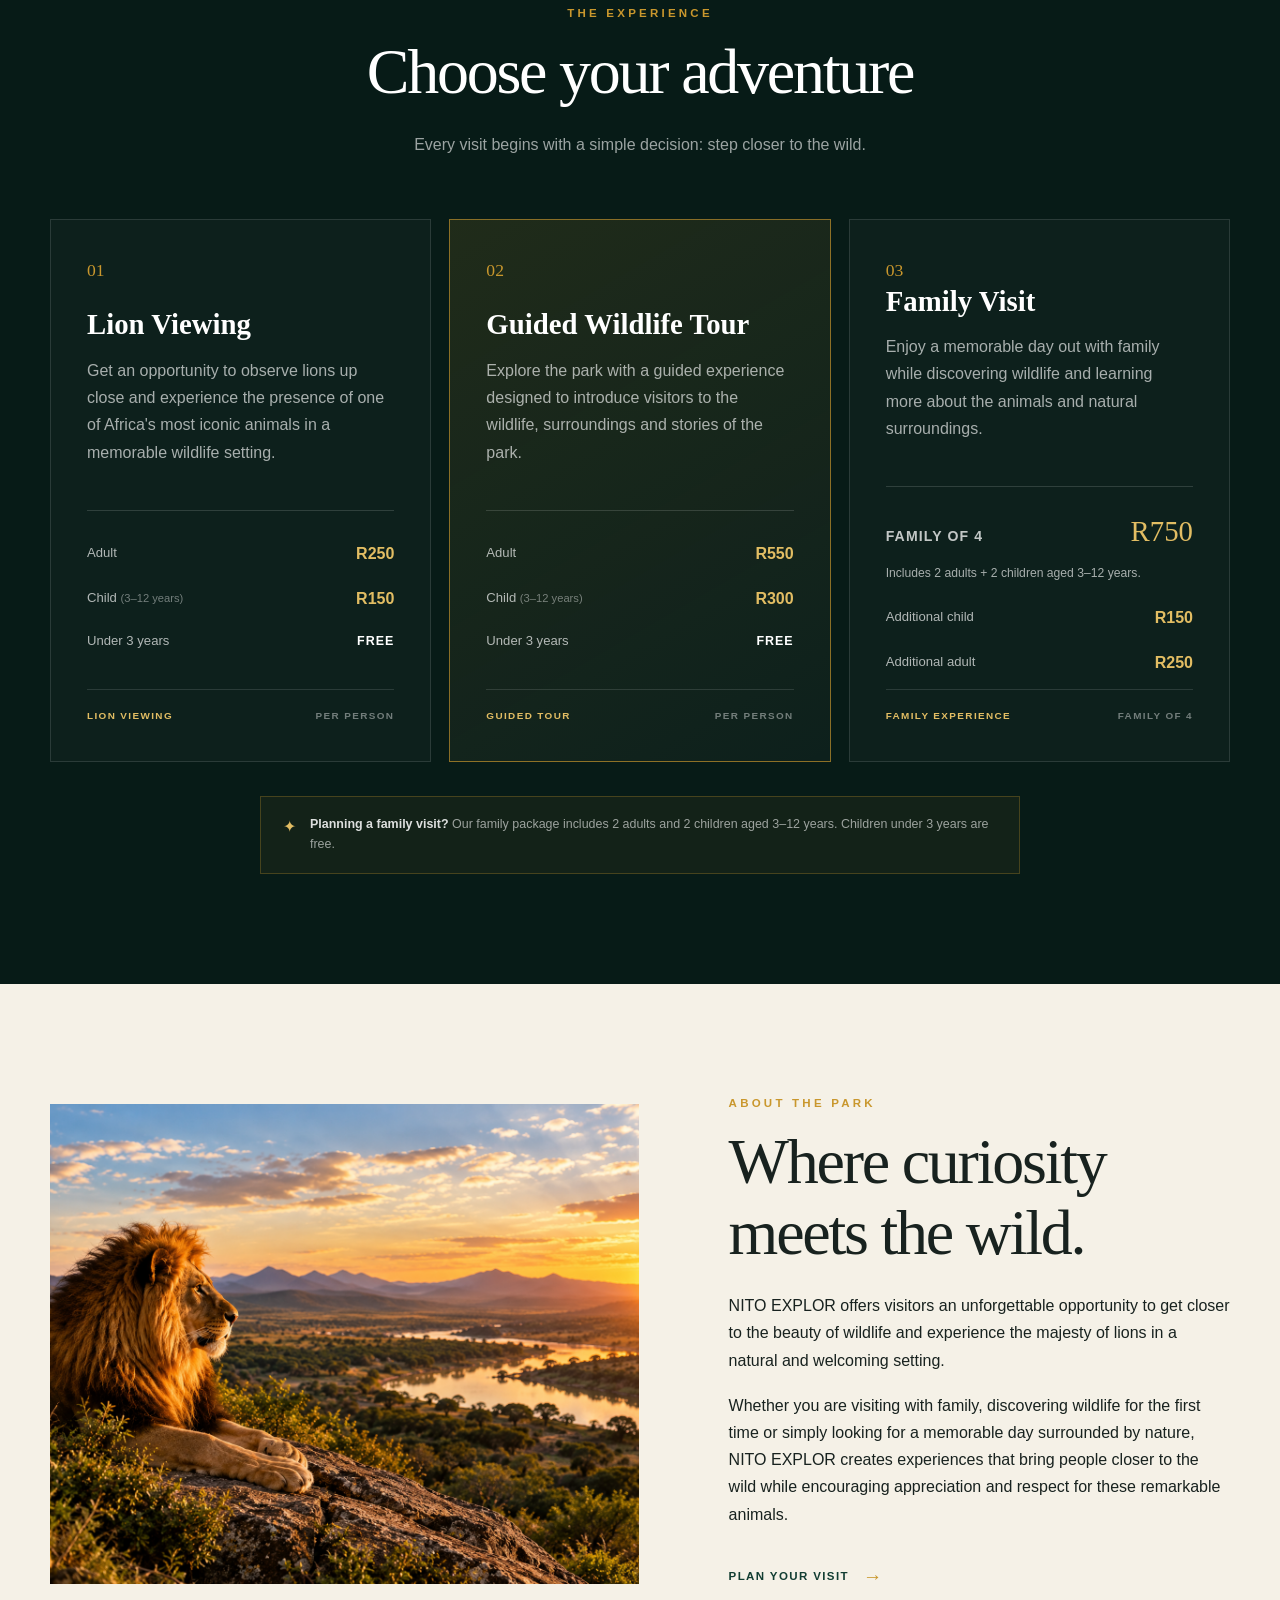
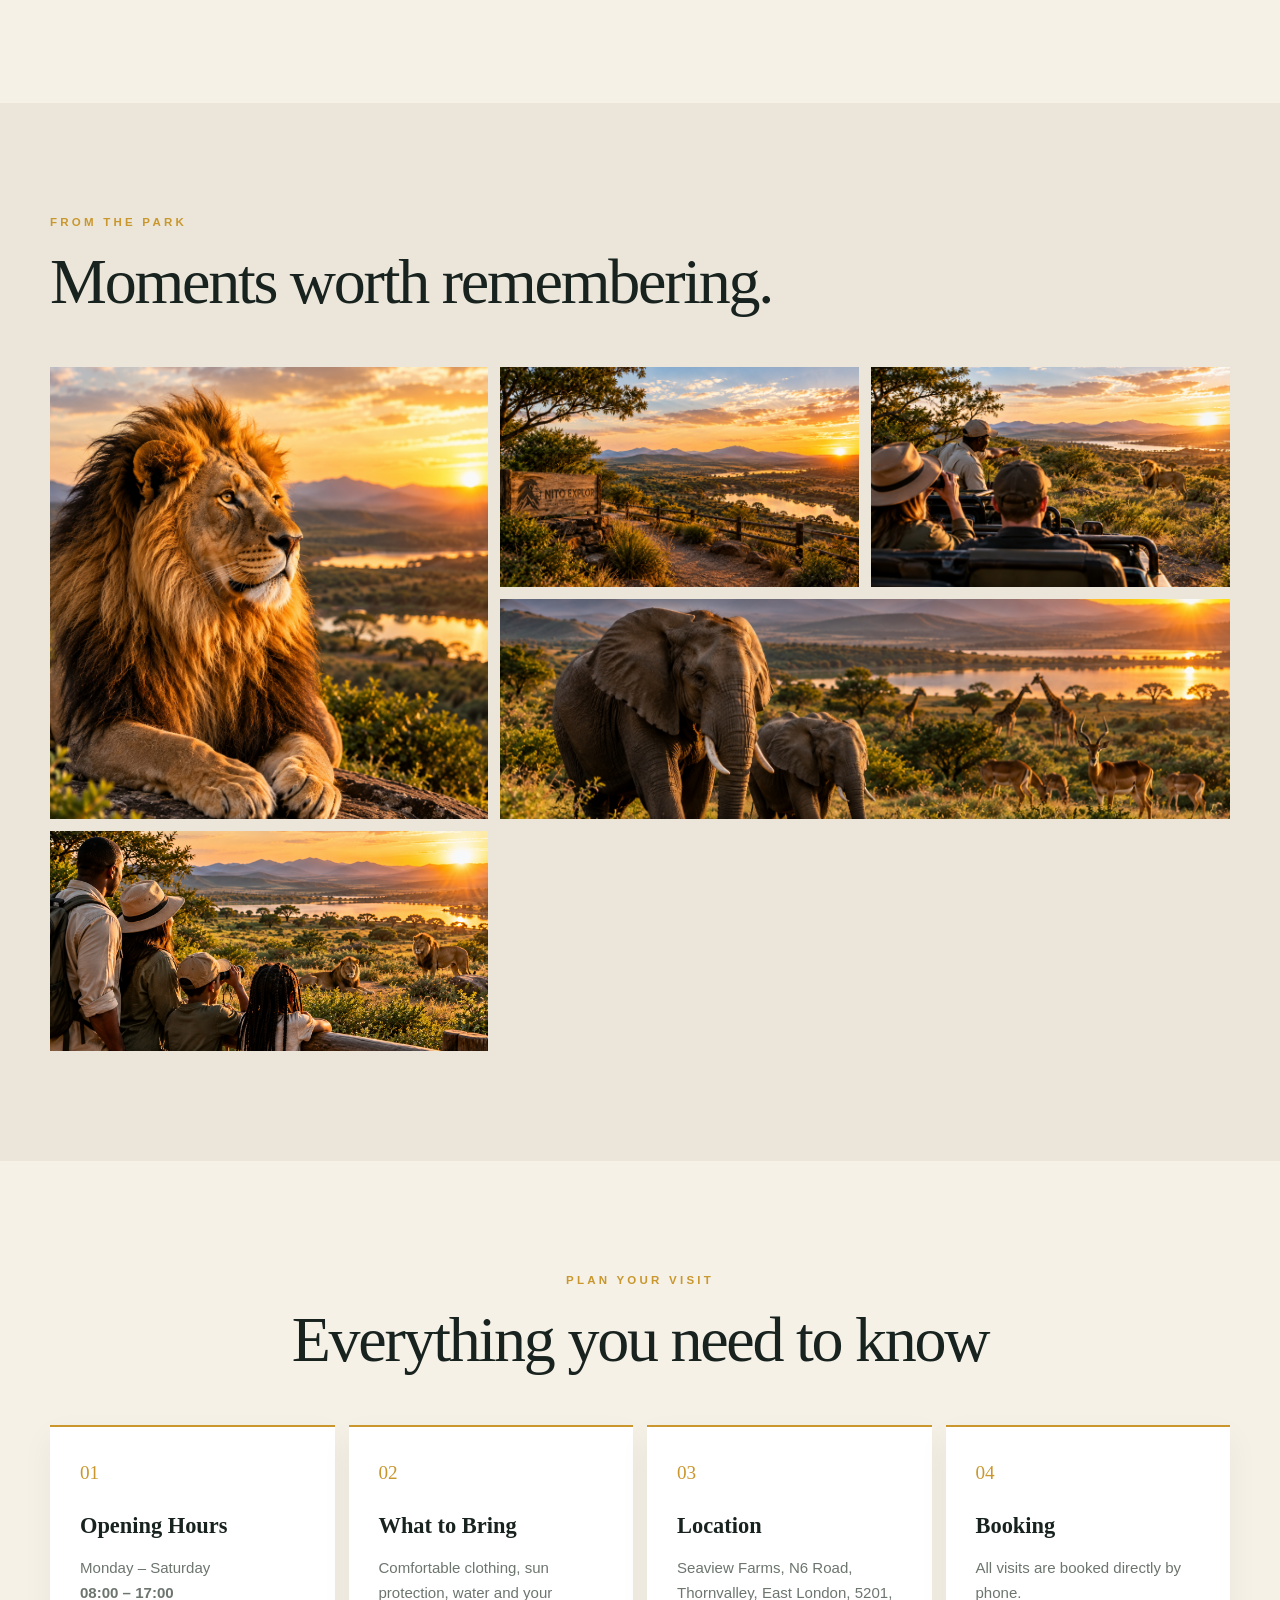
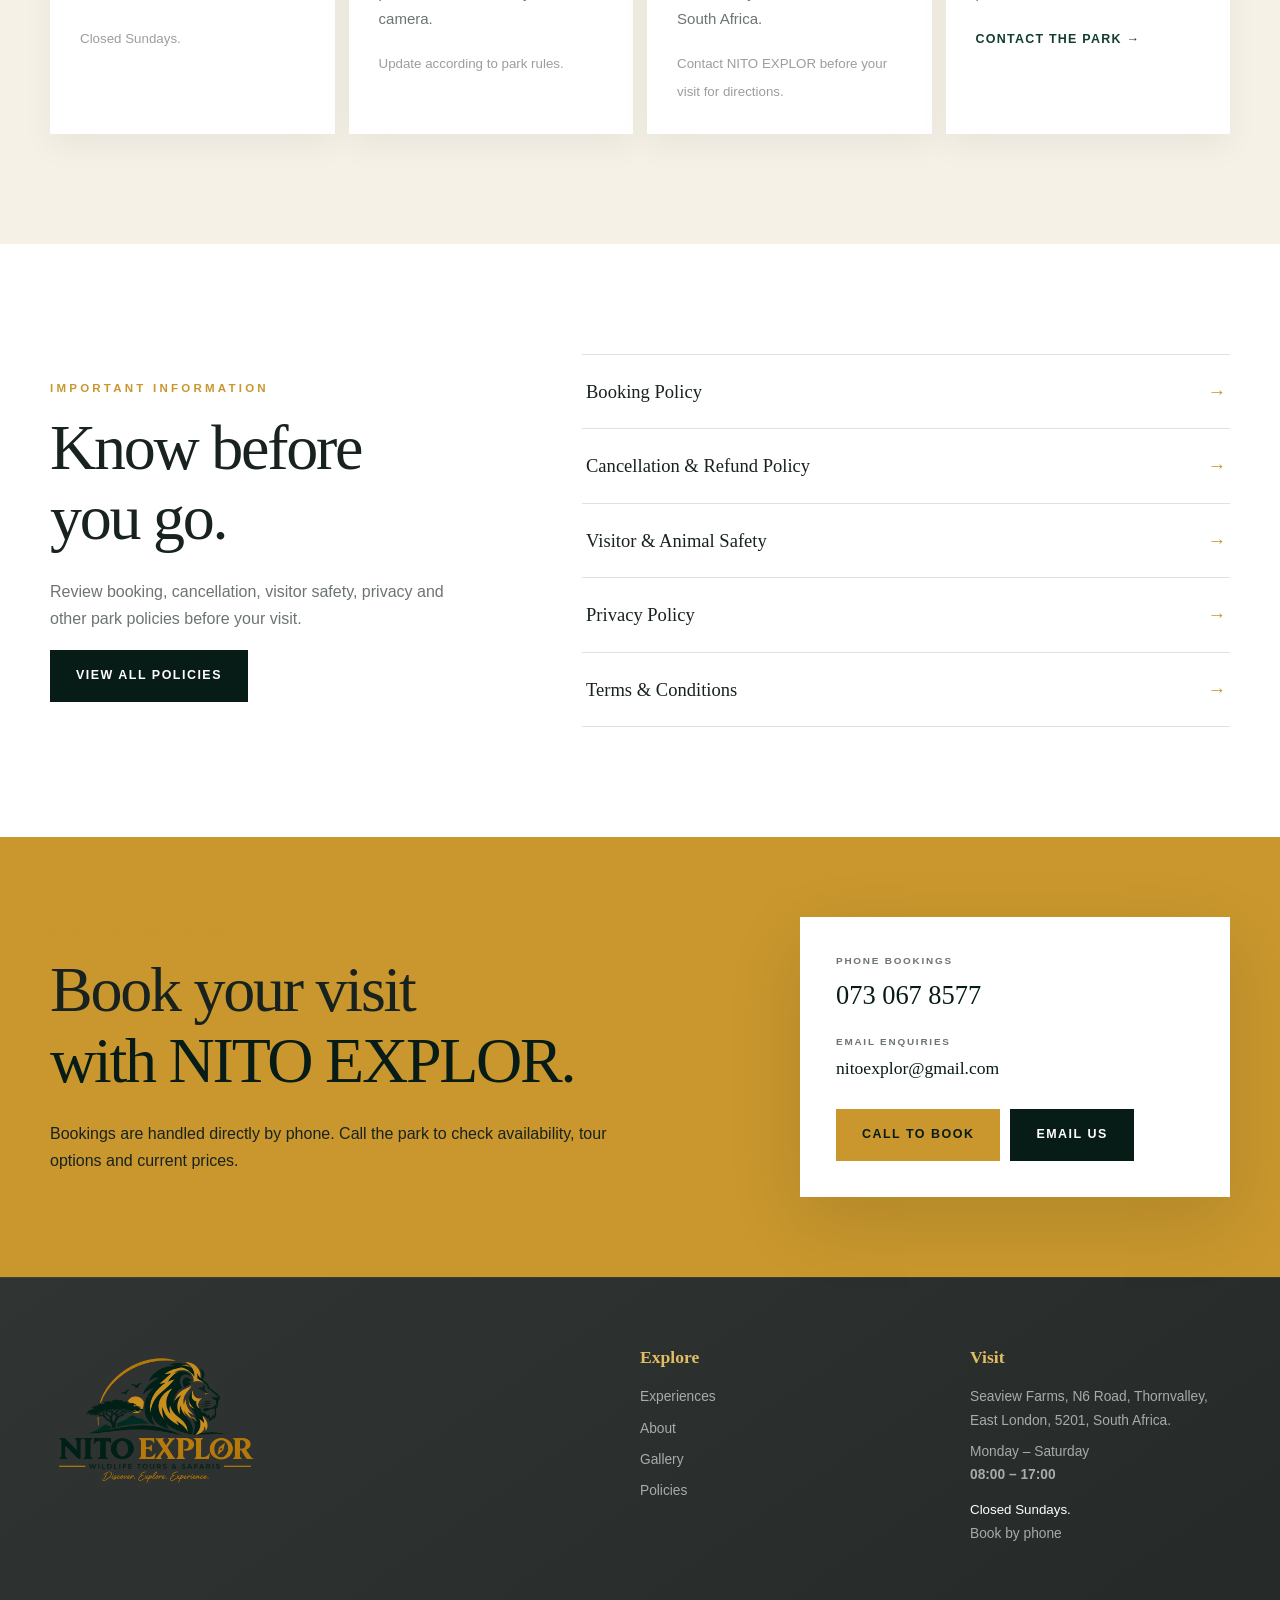
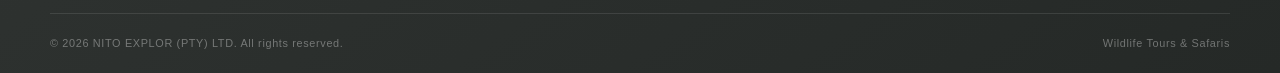
==== commit e9289323: "Revise intro section and clean up comments Updated content in the intro section and removed comments" ====
--- a/index.html
+++ b/index.html
@@ -36,7 +36,6 @@
 
     <main>
         <section class="hero" id="home">
-            <!-- Replace this background with the client's supplied banner image later. -->
             <div class="hero-overlay"></div>
             <div class="container hero-content">
                 <p class="eyebrow">WILDLIFE TOURS & SAFARIS</p>
@@ -54,24 +53,47 @@
         </section>
 
         <section class="intro section">
-            <div class="container intro-grid">
-                <div>
-                    <p class="eyebrow">WELCOME TO NITO EXPLOR</p>
-                    <h2>A closer connection<br>to the wild.</h2>
-                </div>
-                <div>
-                    <p class="lead">
-                        NITO EXPLOR invites visitors to discover the world of lions
-                        and wildlife through memorable, guided experiences.
-                    </p>
-                    <p class="muted">
-                        Explore the park, learn more about its animals and enjoy a
-                        day surrounded by nature. Replace this copy with the client's
-                        official description once supplied.
-                    </p>
-                </div>
-            </div>
-        </section>
+    <div class="container intro-grid">
+
+        <div>
+            <p class="eyebrow">WELCOME TO NITO EXPLOR</p>
+
+            <h2>
+                A closer connection<br>
+                to the wild.
+            </h2>
+        </div>
+
+
+        <div>
+
+            <p class="lead">
+                NITO EXPLOR offers visitors the opportunity to experience
+                the beauty of lions, wildlife and nature in a memorable
+                and welcoming environment.
+            </p>
+
+            <p class="muted">
+                Discover the animals that make the park special, enjoy
+                an unforgettable wildlife experience and take time to
+                appreciate the natural surroundings. Whether you are
+                visiting to see lions, joining a guided wildlife tour or
+                spending quality time with family, NITO EXPLOR provides
+                an opportunity to step away from everyday life and
+                experience the wild at a closer distance.
+            </p>
+
+            <p class="muted">
+                From first-time visitors and families to wildlife
+                enthusiasts, every visit is an opportunity to create
+                lasting memories, learn more about wildlife and enjoy
+                a unique day surrounded by nature.
+            </p>
+
+        </div>
+
+    </div>
+</section>
 
         <section class="experiences section dark-section" id="experiences">
             <div class="container">
@@ -132,13 +154,8 @@
 
                     </article>
 
-
-
-                    <!-- EXPERIENCE 02 -->
                     <article class="experience-card featured-card">
-
                         <div class="card-number">02</div>
-
                         <h3>Guided Wildlife Tour</h3>
 
                         <p>
@@ -167,7 +184,6 @@
 
                         </div>
 
-
                         <div class="card-label">
                             <span>GUIDED TOUR</span>
                             <span>PER PERSON</span>
@@ -175,9 +191,6 @@
 
                     </article>
 
-
-
-                    <!-- EXPERIENCE 03 -->
                     <article class="experience-card">
 
                         <div class="card-number">03</div>
@@ -215,7 +228,6 @@
 
                         </div>
 
-
                         <div class="card-label">
                             <span>FAMILY EXPERIENCE</span>
                             <span>FAMILY OF 4</span>
@@ -224,7 +236,6 @@
                     </article>
 
                 </div>
-
 
                 <div class="pricing-note">
 
@@ -302,9 +313,7 @@
                         <img src="assets/visitor.png"
                             alt="Visitors enjoying a wildlife experience at NITO EXPLOR">
                     </div>
-
-                </div>
-
+                </div>
             </div>
         </section>
 
@@ -343,7 +352,6 @@
                             Thornvalley, East London,
                             5201, South Africa.
                         </p>
-
                         <small>
                             Contact NITO EXPLOR before your visit for directions.
                         </small>
@@ -359,15 +367,11 @@
         </section>
 
         <section class="policy-preview section">
-
             <div class="container policy-preview-layout">
-
                 <div>
-
                     <p class="eyebrow">
                         IMPORTANT INFORMATION
                     </p>
-
                     <h2>
                         Know before<br>
                         you go.
@@ -377,92 +381,68 @@
                         Review booking, cancellation, visitor safety,
                         privacy and other park policies before your visit.
                     </p>
-
                     <a class="btn btn-dark" href="policies.html">
                         View All Policies
                     </a>
 
                 </div>
-
-
                 <div class="policy-preview-list">
 
                     <a href="policies/booking-policy.html">
                         Booking Policy
                         <span>→</span>
                     </a>
-
                     <a href="policies/cancellation-refund-policy.html">
                         Cancellation & Refund Policy
                         <span>→</span>
                     </a>
-
                     <a href="policies/visitor-animal-safety.html">
                         Visitor & Animal Safety
                         <span>→</span>
                     </a>
-
                     <a href="policies/privacy-policy.html">
                         Privacy Policy
                         <span>→</span>
                     </a>
-
                     <a href="policies/terms-conditions.html">
                         Terms & Conditions
                         <span>→</span>
                     </a>
-
-                </div>
-
-            </div>
-
+                </div>
+            </div>
         </section>
 
         <section class="booking section" id="book">
             <div class="container booking-panel">
-
                 <div>
                     <p class="eyebrow">READY TO EXPLORE?</p>
-
                     <h2>
                         Book your visit<br>
                         <em>with NITO EXPLOR.</em>
                     </h2>
-
                     <p>
                         Bookings are handled directly by phone. Call the park to
                         check availability, tour options and current prices.
                     </p>
                 </div>
-
                 <div class="contact-card">
-
                     <span class="contact-label">PHONE BOOKINGS</span>
-
                     <a class="contact-value" href="tel:+27730678577">
                         073 067 8577
                     </a>
-
                     <span class="contact-label">EMAIL ENQUIRIES</span>
-
                     <a class="contact-value small" href="mailto:nitoexplor@gmail.com">
                         nitoexplor@gmail.com
                     </a>
-
                     <div class="contact-actions">
-
                         <a class="btn btn-gold" href="tel:+27730678577">
                             Call to Book
                         </a>
-
                         <a class="btn btn-dark" href="mailto:nitoexplor@gmail.com">
                             Email Us
                         </a>
-
-                    </div>
-
-                </div>
-
+                    </div>
+                </div>
             </div>
         </section>
     </main>
--- a/styles.css
+++ b/styles.css
@@ -535,13 +535,20 @@
 }
 
 .gallery-item {
-    display: grid;
-    place-items: center;
-    background: var(--green);
-    color: rgba(255, 255, 255, .5);
-    letter-spacing: .16em;
-    font-size: .66rem;
-    min-height: 0;
+    overflow: hidden;
+    position: relative;
+}
+
+.gallery-item img {
+    width: 100%;
+    height: 100%;
+    object-fit: cover;
+    display: block;
+    transition: transform .6s ease;
+}
+
+.gallery-item:hover img {
+    transform: scale(1.05);
 }
 
 .gallery-item.tall {
@@ -966,4 +973,4 @@
     min-height: 480px;
     object-fit: cover;
     display: block;
-}+}
